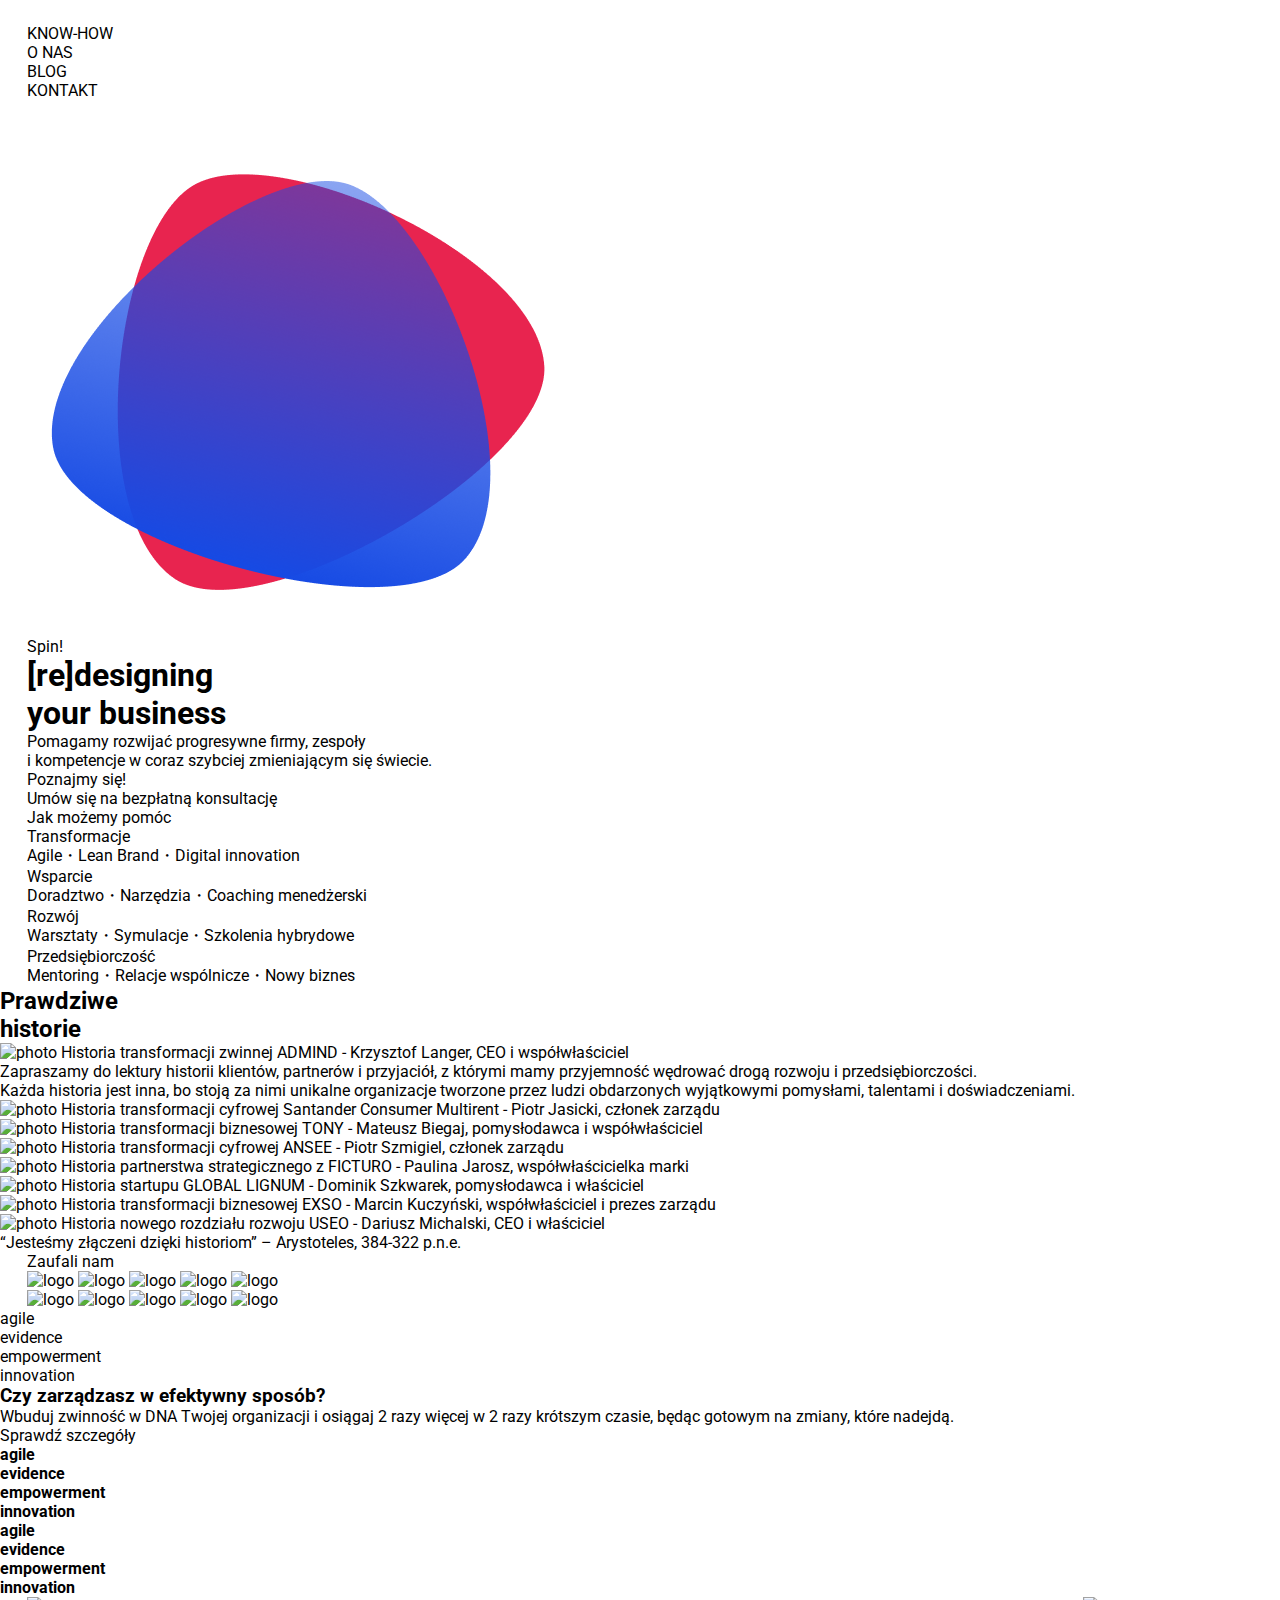
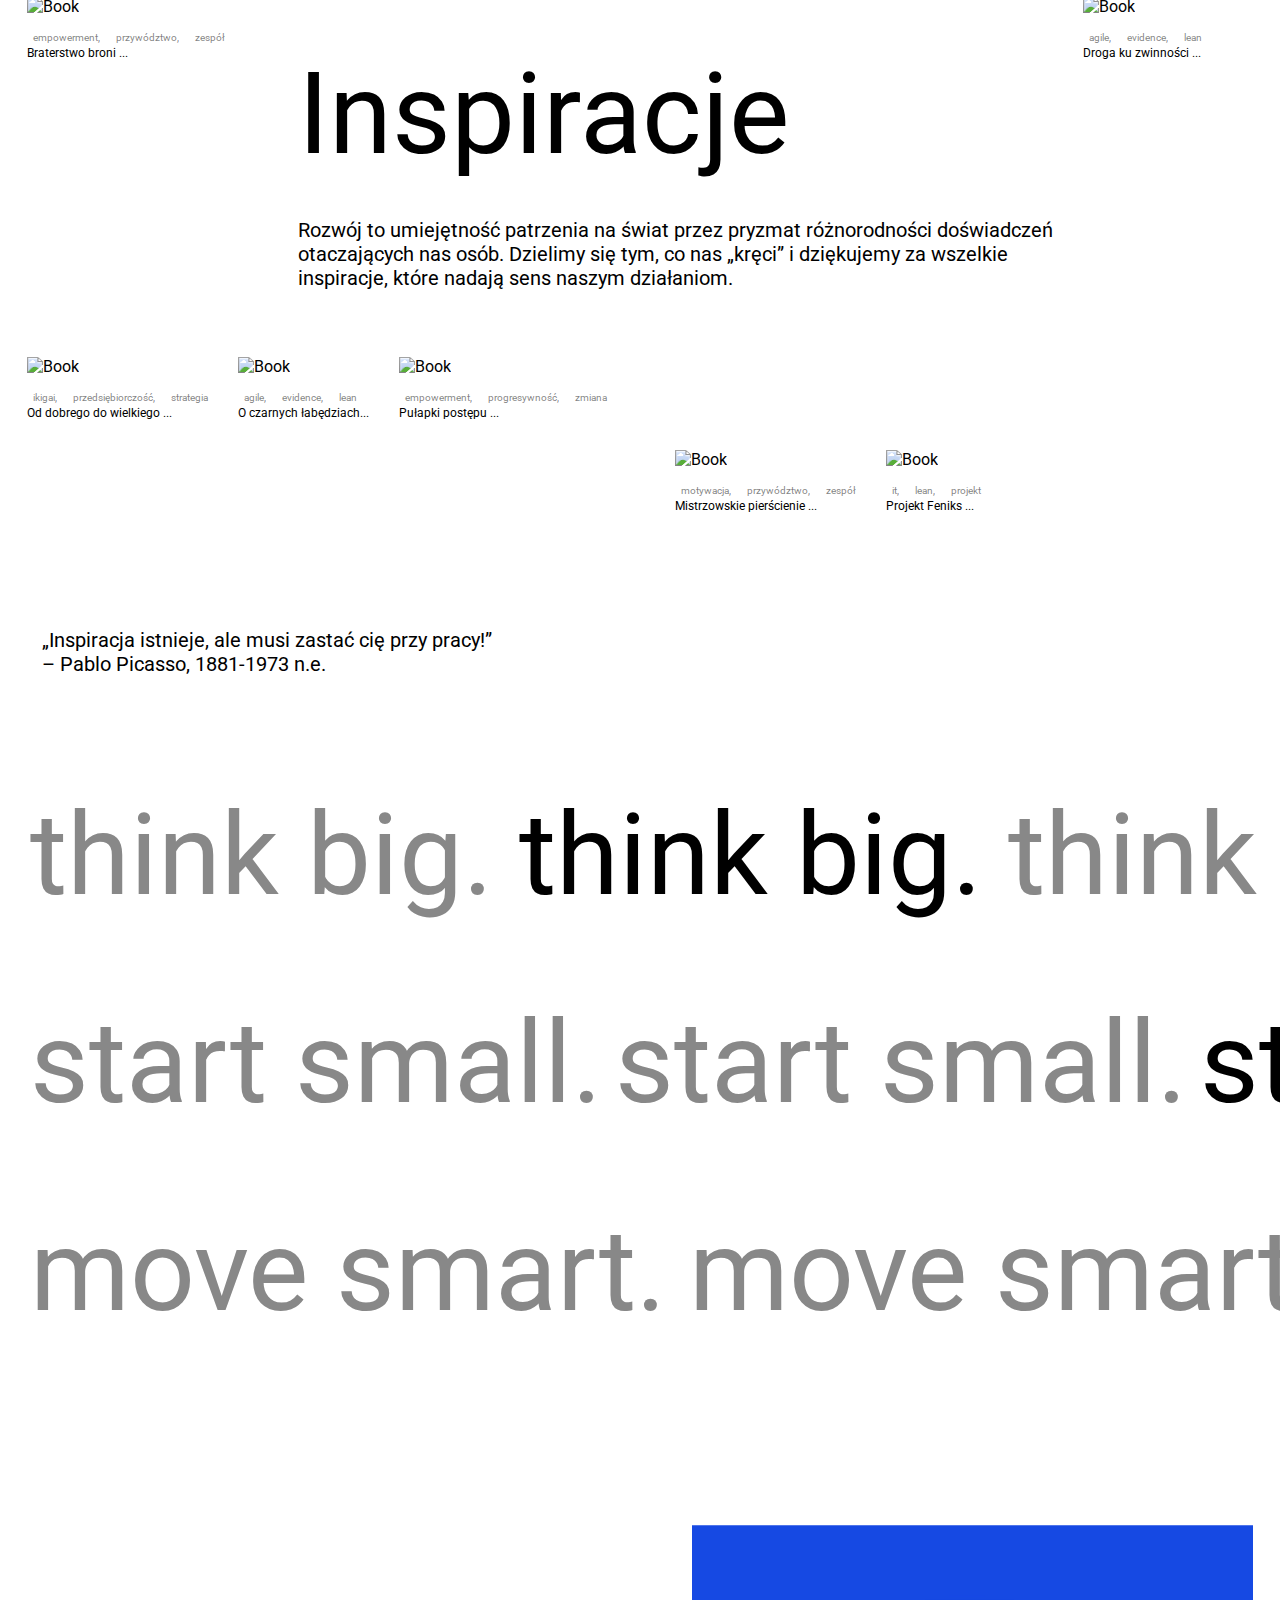
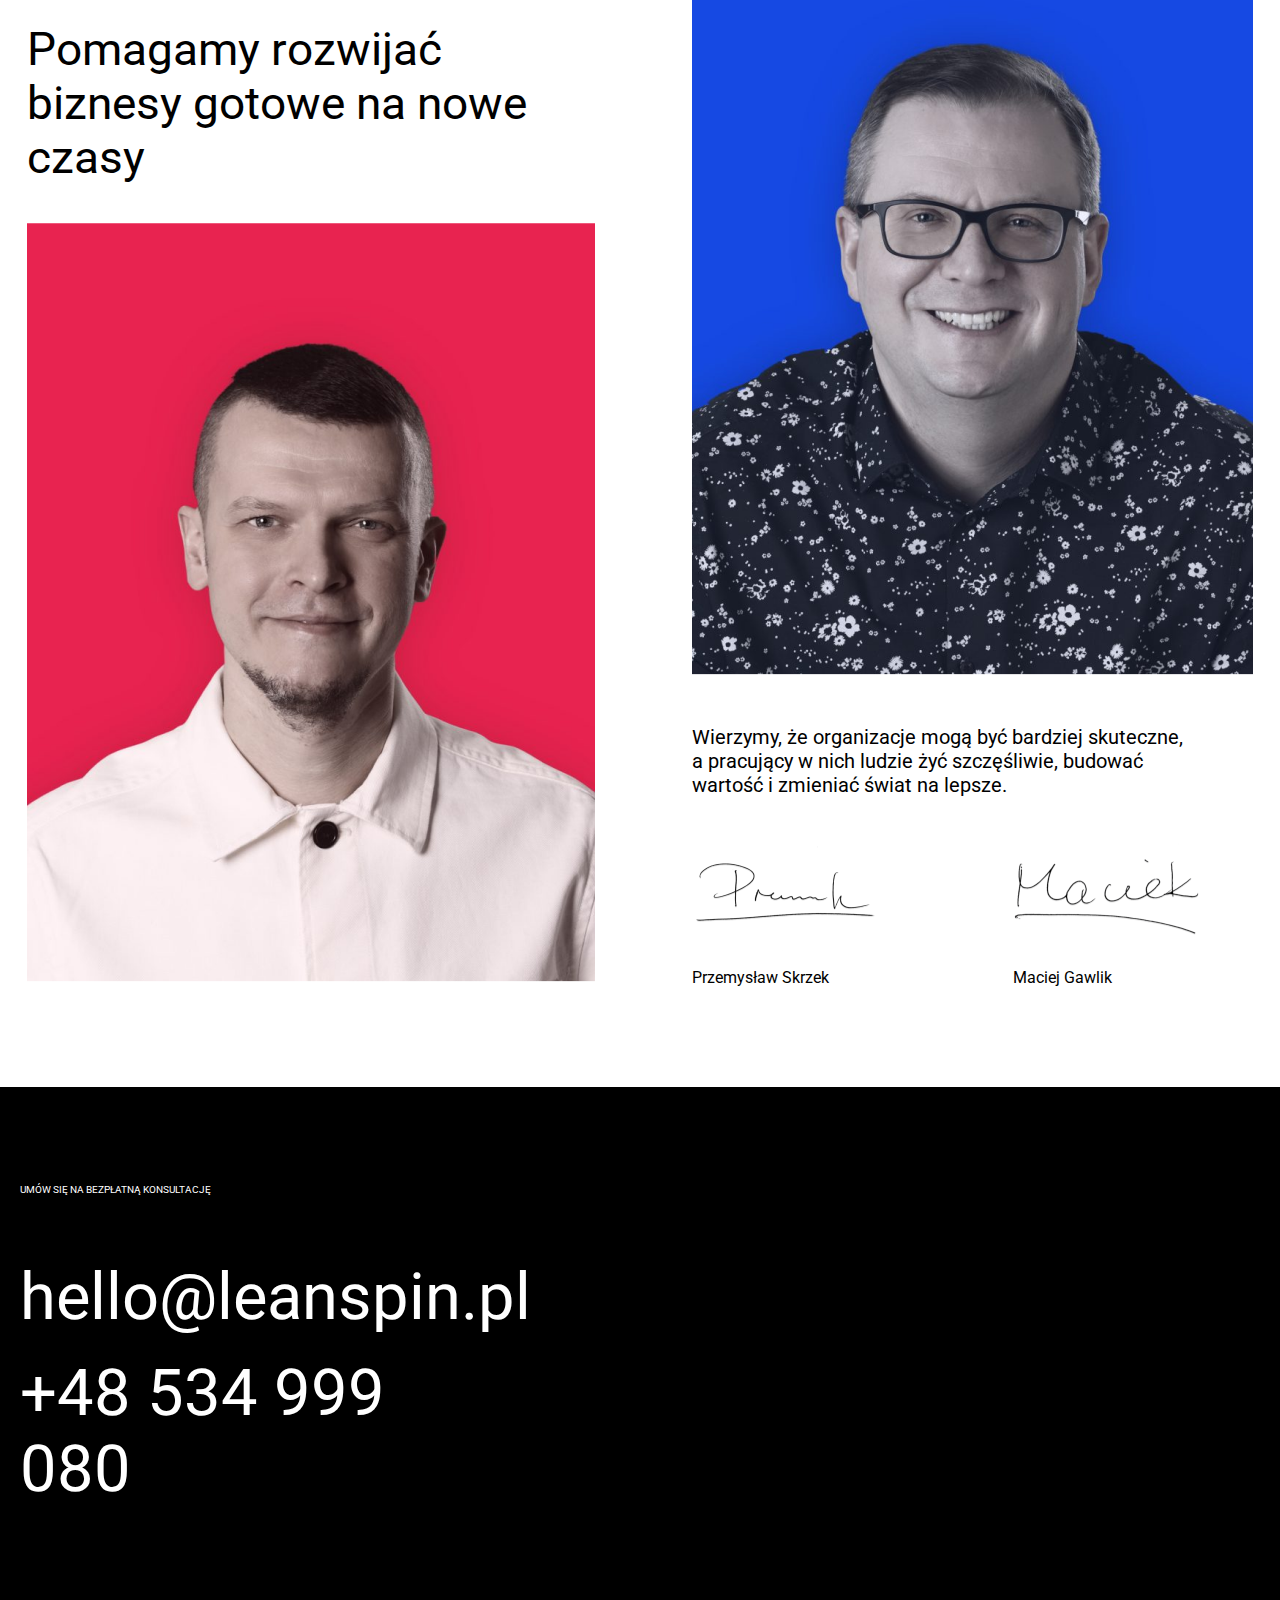
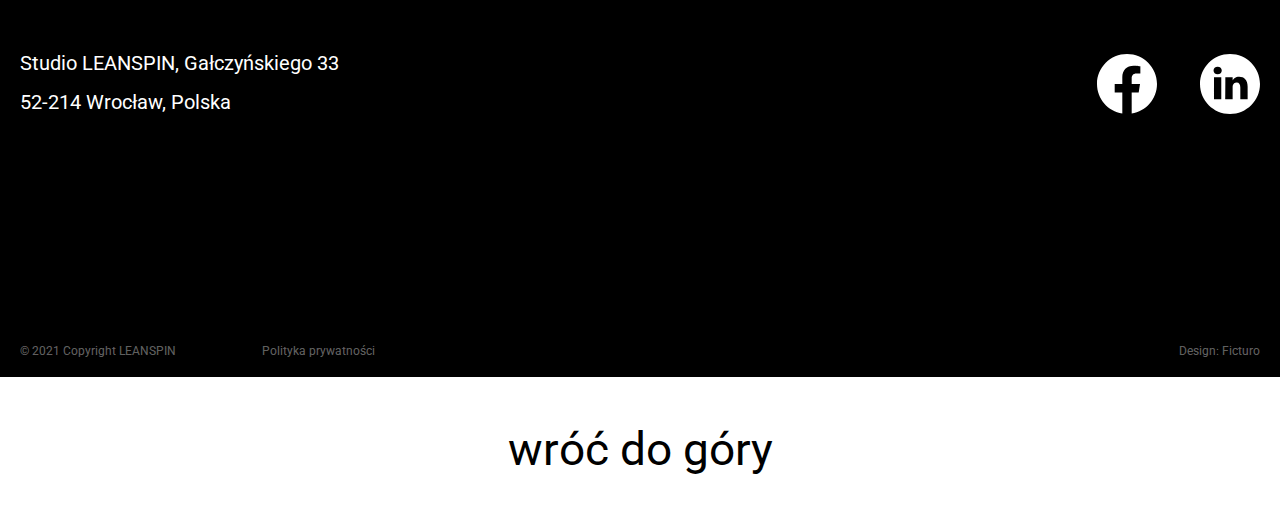
==== index.html @ ac7fd3fe "Add files via upload" ====
<!DOCTYPE html>
<head lang="en">
  <meta charset="UTF-8" />
  <meta http-equiv="X-UA-Compatible" content="IE=edge" />
  <meta name="viewport" content="width=device-width, initial-scale=1.0" />
  <title>IEANSPIN</title>
  <link rel="preconnect" href="https://fonts.googleapis.com" />
  <link rel="preconnect" href="https://fonts.gstatic.com" crossorigin />
  <link
    href="https://fonts.googleapis.com/css2?family=Roboto&display=swap"
    rel="stylesheet"
  />
  <link rel="stylesheet" href="../src/css/index.css" />
</head>

<body>
  <!-- Header -->
  <header class="header">
    <div class="container">
    <nav class="header-top">
      <a href="#" class="header-top__logo">
        <img src="./public/assets/images/svg/logo.svg" alt="LEANSPIN logo" />
      </a>
      <ul class="header-top-nav">
        <li class="header-top-nav__item">
          <a href="#">KNOW-HOW</a>
        </li>
        <li class="header-top-nav__item">
          <a href="#">O NAS</a>
        </li>
        <li class="header-top-nav__item">
          <a href="#">BLOG</a>
        </li>
        <li class="header-top-nav__item">
          <a href="#">KONTAKT</a>
        </li>
      </ul>
    </nav>
    <div class="header-main">
      <img class="header-main-img" src="./public/assets/images/png/Frame.png"></img>
      <div class="header-main-text">
        <p class="spin" id="spinn">Spin!</p>
        <script src="../src/libs/js/script.js"></script>
        <h1 class="header-main-text-1">[re]designing      </h1>
        <h1 class="header-main-text-2">     your business</h1>
      </div>
    </div>
    <div class="header-bottom">
      <div class="header-bottom-left">
        <span>Pomagamy rozwijać progresywne firmy, zespoły<br />i kompetencje w coraz szybciej zmieniającym się świecie.</span>
      </div>
      <div class="header-bottom-right">
        <span>Poznajmy się!</span>
        <p>Umów się na bezpłatną konsultację</p>
      </div>
    </div>
  </div>
</header>

  <!-- Menu -->
  <div class="menu">
    <div class="container">
      <div class="menu-header">
        <a href="#">Jak możemy pomóc</a>
      </div>
      <ul class="menu-links">
        <li class="menu-links__item">
          <span>Transformacje</span>
          <p>Agile・Lean Brand・Digital innovation</p>
          <a href="#"></a>
        </li>
        <li class="menu-links__item">
          <span>Wsparcie</span>
          <p>Doradztwo・Narzędzia・Coaching menedżerski</p>
          <a href="#"></a>
        </li>
        <li class="menu-links__item">
          <span>Rozwój</span>
          <p>Warsztaty・Symulacje・Szkolenia hybrydowe</p>
          <a href="#"></a>
        </li>
        <li class="menu-links__item">
          <span>Przedsiębiorczość</span>
          <p>Mentoring・Relacje wspólnicze・Nowy biznes</p>
          <a href="#"></a>
        </li>
      </ul>
    </div>
  </div>

  <!-- History -->
  <div class="history">
    <div class="history-header">
      <h2>Prawdziwe<br>historie</h2>
    </div> 
    <div class="history-profile">
      <div class="history-profile-item">
        <img src="./public/assets/images/png/person1.png" alt="photo">
        <span>Historia transformacji zwinnej ADMIND - Krzysztof Langer, CEO i współwłaściciel</span>
      </div>
    </div>  
    <div class="history-text">
      <p>Zapraszamy do lektury historii klientów, partnerów i przyjaciół, z którymi mamy przyjemność wędrować drogą rozwoju i przedsiębiorczości.</p>
      <p>Każda historia jest inna, bo stoją za nimi unikalne organizacje tworzone przez ludzi obdarzonych wyjątkowymi pomysłami, talentami i doświadczeniami.</p>
    </div> 
    <div class="history-profile">
      <div class="history-profile-item">
        <img src="./public/assets/images/png/person2.png" alt="photo">
        <span>Historia transformacji cyfrowej Santander Consumer Multirent - Piotr Jasicki, członek zarządu</span>
      </div>
    </div>
    <div class="history-profile">
      <div class="history-profile-item">
        <img src="./public/assets/images/png/person3.png" alt="photo">
        <span>Historia transformacji biznesowej TONY - Mateusz Biegaj, pomysłodawca i współwłaściciel</span>
      </div>
    </div>
    <div class="history-profile" id="empty-file"></div>
    <div class="history-profile">
      <div class="history-profile-item">
        <img src="./public/assets/images/png/person4.png" alt="photo">
        <span>Historia transformacji cyfrowej ANSEE - Piotr Szmigiel, członek zarządu</span>
      </div>
    </div>
    <div class="history-profile">
      <div class="history-profile-item">
        <img src="./public/assets/images/png/person5.png" alt="photo">
        <span>Historia partnerstwa strategicznego z FICTURO - Paulina Jarosz, współwłaścicielka marki</span>
      </div>
    </div>
    <div class="history-profile">
      <div class="history-profile-item">
        <img src="./public/assets/images/png/person6.png" alt="photo">
        <span>Historia startupu GLOBAL LIGNUM - Dominik Szkwarek, pomysłodawca i właściciel</span>
      </div>
    </div>
    <div class="history-profile">
      <div class="history-profile-item">
        <img src="./public/assets/images/png/person7.png" alt="photo">
        <span>Historia transformacji biznesowej EXSO - Marcin Kuczyński, współwłaściciel i prezes zarządu</span>
      </div>
    </div>
    <div class="history-profile">
      <div class="history-profile-item">
        <img src="./public/assets/images/png/person8.png" alt="photo">
        <span>Historia nowego rozdziału rozwoju USEO - Dariusz Michalski, CEO i właściciel</span>
      </div>
    </div>
    <div class="history-citation">
      <span>“Jesteśmy złączeni dzięki historiom” – Arystoteles, 384-322 p.n.e.</span>
    </div>
  </div>

  <!-- Sponsors -->
  <div class="container">
  <div class="sponsors">
    <span>Zaufali nam</span>
    <div class="sponsors-list">
      <img src="./public/assets/images/svg/logo1.svg" alt="logo">
      <img src="./public/assets/images/svg/logo2.svg" alt="logo">
      <img src="./public/assets/images/svg/logo3.svg" alt="logo">
      <img src="./public/assets/images/svg/logo4.svg" alt="logo">
      <img src="./public/assets/images/svg/logo5.svg" alt="logo">
    </div>
    <div class="sponsors-list">
      <img src="./public/assets/images/svg/logo6.svg" alt="logo">
      <img src="./public/assets/images/svg/logo7.svg" alt="logo">
      <img src="./public/assets/images/svg/logo8.svg" alt="logo">
      <img src="./public/assets/images/svg/logo9.svg" alt="logo">
      <img src="./public/assets/images/svg/logo10.svg" alt="logo">
    </div>
  </div>
</div>

  <!-- Advice -->
  <div class="advice">
    <div class="advice-main">
      <ul class="advice-main-list">
        <li class="advice-main-list__item">
          <a href="#">agile</a>
        </li>
        <li class="advice-main-list__item">
          <a href="#">evidence</a>
        </li>
        <li class="advice-main-list__item">
          <a href="#">empowerment</a>
        </li>
        <li class="advice-main-list__item">
          <a href="#">innovation</a>
        </li>
      </ul>
      <div class="advice-main-info">
        <h3>Czy zarządzasz w efektywny sposób?</h3>
        <p>Wbuduj zwinność w DNA Twojej organizacji i osiągaj 2 razy więcej w 2 razy krótszym czasie, będąc gotowym na zmiany, które nadejdą.</p>
        <a href="#">Sprawdź szczegóły</a>
      </div>
    </div>
    <div class="advice-carousel">
      <div class="advice-carousel__slide">
        <h4>agile</h4>
        <h4>evidence</h4>
        <h4>empowerment</h4>
        <h4>innovation</h4>
      </div>
      <div class="advice-carousel__slide">
        <h4>agile</h4>
        <h4>evidence</h4>
        <h4>empowerment</h4>
        <h4>innovation</h4>
      </div>
    </div>
  </div>

  <!-- Inspiracje -->
  <div class="container">
    <div class="inspiracje">
      <div class="inspiracje__book">
        <div class="inspiracje__book-wrapper-1">
          <div class="inspiracje__book-wrapper-1__block-1">
            <div class="inspiracje__book-img">
              <img src="./public/assets/images/png/inspiracje-1.png" alt="Book" />
            </div>
            <div class="inspiracje__book-text">
              <span>empowerment,</span>
              <span>przywództwo,</span>
              <span>zespół</span>
            </div>
            <p>Braterstwo broni ...</p>
          </div>
          <div class="inspiracje__book-wrapper-1-title">
            <div class="wrapper">
              <h2>Inspiracje</h2>
              <div class="inspiracje-sub-title">
                <p>
                  Rozwój to umiejętność patrzenia na świat przez pryzmat
                  różnorodności doświadczeń otaczających nas osób. Dzielimy się
                  tym, co nas „kręci” i dziękujemy za wszelkie inspiracje, które
                  nadają sens naszym działaniom.
                </p>
              </div>
            </div>
          </div>
        </div>
      </div>
      <div class="inspiracje__book">
        <div class="inspiracje__book-wrapper">
          <div class="inspiracje__book-img">
            <img src="./public/assets/images/png/inspiracje-2.png" alt="Book" />
          </div>
          <div class="inspiracje__book-text">
            <span>agile,</span>
            <span>evidence,</span>
            <span>lean</span>
          </div>
          <p>Droga ku zwinności ...</p>
        </div>
      </div>
      <div class="inspiracje__book">
        <div class="inspiracje__book-wrapper">
          <div class="inspiracje__book-img">
            <img src="./public/assets/images/png/inspiracje-3.png" alt="Book" />
          </div>
          <div class="inspiracje__book-text">
            <span>ikigai,</span>
            <span>przedsiębiorczość,</span>
            <span>strategia</span>
          </div>
          <p>Od dobrego do wielkiego ...</p>
        </div>
      </div>
      <div class="inspiracje__book">
        <div class="inspiracje__book-wrapper">
          <div class="inspiracje__book-img">
            <img src="./public/assets/images/png/inspiracje-4.png" alt="Book" />
          </div>
          <div class="inspiracje__book-text">
            <span>agile,</span>
            <span>evidence,</span>
            <span>lean</span>
          </div>
          <p>O czarnych łabędziach...</p>
        </div>
      </div>
      <div class="inspiracje__book">
        <div class="inspiracje__book-wrapper">
          <div class="inspiracje__book-img">
            <img src="./public/assets/images/png/inspiracje-5.png" alt="Book" />
          </div>
          <div class="inspiracje__book-text">
            <span>empowerment,</span>
            <span>progresywność,</span>
            <span>zmiana</span>
          </div>
          <p>Pułapki postępu ...</p>
        </div>
      </div>

      <div class="inspiracje-quote">
        <p>
          „Inspiracja istnieje, ale musi zastać cię przy pracy!” – Pablo
          Picasso, 1881-1973 n.e.
        </p>
      </div>

      <div class="inspiracje__book">
        <div class="inspiracje__book-wrapper">
          <div class="inspiracje__book-img">
            <img src="./public/assets/images/png/inspiracje-6.png" alt="Book" />
          </div>
          <div class="inspiracje__book-text">
            <span>motywacja,</span>
            <span>przywództwo,</span>
            <span>zespół</span>
          </div>
          <p>Mistrzowskie pierścienie ...</p>
        </div>
      </div>
      <div class="inspiracje__book">
        <div class="inspiracje__book-wrapper">
          <div class="inspiracje__book-img">
            <img src="./public/assets/images/png/inspiracje-7.png" alt="Book" />
          </div>
          <div class="inspiracje__book-text">
            <span>it,</span>
            <span>lean,</span>
            <span>projekt</span>
          </div>
          <p>Projekt Feniks ...</p>
        </div>
      </div>
    </div>
  </div>

  <!-- Carousel -->
  <div class="carousel">
    <h3 class="carousel-element">think big.</h3>
    <h3 class="carousel-element black">think big.</h3>
    <h3 class="carousel-element">think big.</h3>
    <h3 class="carousel-element">think big.</h3>
    <h3 class="carousel-element">think big.</h3>
    <h3 class="carousel-element">think big.</h3>
    <h3 class="carousel-element">think big.</h3>
    <h3 class="carousel-element">think big.</h3>
    <h3 class="carousel-element">think big.</h3>
  </div>
  <div class="carousel">
    <h3 class="carousel-element-2">start small.</h3>
    <h3 class="carousel-element-2">start small.</h3>
    <h3 class="carousel-element-2 black">start small.</h3>
    <h3 class="carousel-element-2">start small.</h3>
    <h3 class="carousel-element-2">start small.</h3>
    <h3 class="carousel-element-2">start small.</h3>
    <h3 class="carousel-element-2">start small.</h3>
    <h3 class="carousel-element-2">start small.</h3>
  </div>
  <div class="carousel">
    <h3 class="carousel-element-3">move smart.</h3>
    <h3 class="carousel-element-3">move smart.</h3>
    <h3 class="carousel-element-3 black">move smart.</h3>
    <h3 class="carousel-element-3">move smart.</h3>
    <h3 class="carousel-element-3">move smart.</h3>
    <h3 class="carousel-element-3">move smart.</h3>
    <h3 class="carousel-element-3">move smart.</h3>
  </div>

  <!-- Authors -->
  <div class="container">
    <div class="authors">
      <div class="authors__left">
        <h3>Pomagamy rozwijać biznesy gotowe na nowe czasy</h3>
        <img src="./public/assets/images/png/authors-1.png" alt="author" />
      </div>
      <div class="authors__right">
        <img src="./public/assets/images/png/authors-2.png" alt="author" />
        <h3>
          Wierzymy, że organizacje mogą być bardziej skuteczne, a pracujący w
          nich ludzie żyć szczęśliwie, budować wartość i zmieniać świat na
          lepsze.
        </h3>
        <div class="authors__right__signa">
          <div class="authors__right__signa-1">
            <img src="./public/assets/images/png/signa-1.png" alt="signa" />
            <p>Przemysław Skrzek</p>
          </div>
          <div class="authors__right__signa-2">
            <img src="./public/assets/images/png/signa-2.png" alt="signa" />
            <p>Maciej Gawlik</p>
          </div>
        </div>
      </div>
    </div>
  </div>

  <!-- Footer -->
  <footer class="footer">
    <div class="wrapper-footer">
      <div class="wrapper-footer__left">
        <div class="wrapper-footer__left-head">
          <p>umów się na bezpłatną konsultację</p>
        </div>
        <div class="wrapper-footer__left-contact">
          <h2>hello@leanspin.pl</h2>
          <h2>+48 534 999 080</h2>
        </div>
        <div class="wrapper-footer__left-adress">
          <p>Studio LEANSPIN, Gałczyńskiego 33</p>
          <p>52-214 Wrocław, Polska</p>
        </div>
      </div>
      <div class="wrapper-footer__right">
        <svg
          width="60"
          height="60"
          viewBox="0 0 60 60"
          xmlns="http://www.w3.org/2000/svg"
        >
          <path
            d="M60 29.901C60 13.387 46.569 0 30 0C13.431 0 0 13.387 0 29.901C0 44.826 10.97 57.196 25.313 59.44V38.545H17.695V29.9H25.312V23.313C25.312 15.819 29.792 11.679 36.644 11.679C39.926 11.679 43.359 12.263 43.359 12.263V19.622H39.576C35.85 19.622 34.687 21.927 34.687 24.292V29.9H43.007L41.677 38.544H34.687V59.438C49.03 57.196 60 44.826 60 29.901Z"
          />
        </svg>
        <svg
          width="60"
          height="60"
          viewBox="0 0 60 60"
          xmlns="http://www.w3.org/2000/svg"
        >
          <path
            d="M30 0C13.434 0 0 13.434 0 30C0 46.566 13.434 60 30 60C46.566 60 60 46.566 60 30C60 13.434 46.566 0 30 0ZM21.282 45.352H13.976V23.37H21.282V45.352ZM17.63 20.369H17.583C15.131 20.369 13.545 18.681 13.545 16.572C13.545 14.415 15.18 12.773 17.679 12.773C20.179 12.773 21.716 14.415 21.764 16.572C21.764 18.681 20.178 20.369 17.63 20.369ZM47.629 45.352H40.323V33.592C40.323 30.637 39.265 28.622 36.622 28.622C34.603 28.622 33.402 29.981 32.873 31.293C32.68 31.763 32.633 32.419 32.633 33.076V45.352H25.327C25.327 45.352 25.422 25.432 25.327 23.37H32.633V26.483C33.603 24.985 35.341 22.854 39.217 22.854C44.024 22.854 47.629 25.996 47.629 32.747V45.352Z"
          />
        </svg>
      </div>
    </div>
    <div class="footer__copyright">
      <div class="footer__copyright-left">
        <p>© 2021 Copyright LEANSPIN</p>
        <p>Polityka prywatności</p>
      </div>
      <div class="footer-copyright-right">
        <p>Design: Ficturo</p>
      </div>
    </div>
  </footer>

  <div class="header-up">
    <h2 onclick="topFunction()">wróć do góry</h2>
  </div>
</body>

<!-- Наверх -->
<script>
  function topFunction() {
    document.body.scrollTop = 0;
    document.documentElement.scrollTop = 0;
  }
</script>
---- src/css/index.css ----
html {
  scroll-behavior: smooth;
}

* {
  margin: 0;
  padding: 0;
  -webkit-box-sizing: border-box;
          box-sizing: border-box;
  font-family: "Roboto", sans-serif;
}

::before,
::after {
  padding: 0;
  margin: 0;
}

h1,
h2,
h3,
h4,
h5,
h6 {
  padding: 0;
  margin: 0;
}

ul,
li {
  list-style: none;
}

a {
  text-decoration: none;
  color: inherit;
}

button {
  border: none;
  cursor: pointer;
}

.container {
  max-width: 1266px;
  width: 100%;
  margin: 0 auto;
}
@media (max-width: 1340px) {
  .container {
    padding: 0 20px;
  }
}

.inspiracje {
  display: -webkit-box;
  display: -ms-flexbox;
  display: flex;
  -ms-flex-wrap: wrap;
      flex-wrap: wrap;
  gap: 1.875rem;
  margin-bottom: 110px;
}
.inspiracje__book-wrapper p {
  font-weight: 400;
  font-size: 0.75rem;
  cursor: pointer;
}
.inspiracje__book-wrapper .inspiracje__book-img {
  cursor: pointer;
}
.inspiracje__book-wrapper .inspiracje__book-img:hover {
  opacity: 0.8;
  -webkit-transition: all 200ms;
  transition: all 200ms;
}
.inspiracje__book-wrapper .inspiracje__book-text {
  display: -webkit-box;
  display: -ms-flexbox;
  display: flex;
  gap: 0.625rem;
}
.inspiracje__book-wrapper .inspiracje__book-text span {
  cursor: pointer;
  font-weight: 400;
  font-size: 10px;
  color: rgba(0, 0, 0, 0.5);
  margin: 1rem 0 0.188rem 0.375rem;
}
.inspiracje__book-wrapper-1 {
  display: -webkit-box;
  display: -ms-flexbox;
  display: flex;
}
@media (max-width: 740px) {
  .inspiracje__book-wrapper-1 {
    -webkit-box-orient: vertical;
    -webkit-box-direction: reverse;
        -ms-flex-direction: column-reverse;
            flex-direction: column-reverse;
  }
}
.inspiracje__book-wrapper-1 p {
  font-weight: 400;
  font-size: 0.75rem;
  cursor: pointer;
}
.inspiracje__book-wrapper-1 .inspiracje__book-img {
  cursor: pointer;
}
.inspiracje__book-wrapper-1 .inspiracje__book-img:hover {
  opacity: 0.8;
  -webkit-transition: all 200ms;
  transition: all 200ms;
}
.inspiracje__book-wrapper-1 .inspiracje__book-text {
  display: -webkit-box;
  display: -ms-flexbox;
  display: flex;
  gap: 0.625rem;
}
.inspiracje__book-wrapper-1 .inspiracje__book-text span {
  cursor: pointer;
  font-weight: 400;
  font-size: 10px;
  color: rgba(0, 0, 0, 0.5);
  margin: 1rem 0 0.188rem 0.375rem;
}
.inspiracje__book-wrapper-1-title .wrapper {
  margin: 3.125rem 0 2.313rem 4.563rem;
}
@media (max-width: 1187px) {
  .inspiracje__book-wrapper-1-title .wrapper {
    margin: 57px 0 0 30px;
  }
}
@media (max-width: 740px) {
  .inspiracje__book-wrapper-1-title .wrapper {
    margin: 0;
    margin-bottom: 50px;
  }
}
.inspiracje__book-wrapper-1-title .wrapper h2 {
  font-weight: 400;
  font-size: 7.125rem;
  color: #000000;
  margin-bottom: 37px;
}
@media (max-width: 1036px) {
  .inspiracje__book-wrapper-1-title .wrapper h2 {
    font-size: 85px;
  }
}
.inspiracje__book-wrapper-1-title .wrapper .inspiracje-sub-title p {
  font-weight: 400;
  font-size: 1.25rem;
  max-width: 755px;
}
.inspiracje .inspiracje-quote p {
  width: 29.188rem;
  font-weight: 400;
  margin: 11.125rem 8.5rem 0 0.938rem;
  font-size: 1.25rem;
}
@media (max-width: 660px) {
  .inspiracje .inspiracje-quote p {
    margin: 0;
  }
}

.carousel {
  max-width: 3840px;
  width: 100%;
  margin: 0 auto;
  overflow: hidden;
  width: 100%;
  display: -webkit-box;
  display: -ms-flexbox;
  display: flex;
  padding: 0.125rem 30px;
}
.carousel h3 {
  font-weight: 400;
  font-size: 114px;
  color: #888888;
}
.carousel .carousel-element {
  -webkit-animation: slide-1 12s linear infinite;
          animation: slide-1 12s linear infinite;
  -webkit-transition: all 0.3s ease;
  transition: all 0.3s ease;
  -webkit-transform: translateX(0);
          transform: translateX(0);
  min-width: 489px;
}
.carousel .carousel-element-2 {
  -webkit-animation: slide-2 12s linear infinite;
          animation: slide-2 12s linear infinite;
  -webkit-transition: all 0.3s ease;
  transition: all 0.3s ease;
  -webkit-transform: translateX(0);
          transform: translateX(0);
  min-width: 585px;
  padding: 70px 0;
}
.carousel .carousel-element-3 {
  -webkit-animation: slide-3 12s linear infinite;
          animation: slide-3 12s linear infinite;
  -webkit-transition: all 0.3s ease;
  transition: all 0.3s ease;
  -webkit-transform: translateX(0);
          transform: translateX(0);
  min-width: 659px;
}
.carousel .black {
  color: #000000 !important;
}

@-webkit-keyframes slide-1 {
  0% {
    -webkit-transform: translateX(0);
            transform: translateX(0);
  }
  100% {
    -webkit-transform: translateX(-100%);
            transform: translateX(-100%);
  }
}

@keyframes slide-1 {
  0% {
    -webkit-transform: translateX(0);
            transform: translateX(0);
  }
  100% {
    -webkit-transform: translateX(-100%);
            transform: translateX(-100%);
  }
}
@-webkit-keyframes slide-2 {
  0% {
    -webkit-transform: translateX(-100%);
            transform: translateX(-100%);
  }
  100% {
    -webkit-transform: translateX(0);
            transform: translateX(0);
  }
}
@keyframes slide-2 {
  0% {
    -webkit-transform: translateX(-100%);
            transform: translateX(-100%);
  }
  100% {
    -webkit-transform: translateX(0);
            transform: translateX(0);
  }
}
@-webkit-keyframes slide-3 {
  0% {
    -webkit-transform: translateX(0);
            transform: translateX(0);
  }
  100% {
    -webkit-transform: translateX(-100%);
            transform: translateX(-100%);
  }
}
@keyframes slide-3 {
  0% {
    -webkit-transform: translateX(0);
            transform: translateX(0);
  }
  100% {
    -webkit-transform: translateX(-100%);
            transform: translateX(-100%);
  }
}
.authors {
  margin-top: 185px;
  display: -webkit-box;
  display: -ms-flexbox;
  display: flex;
  -webkit-box-pack: justify;
      -ms-flex-pack: justify;
          justify-content: space-between;
  margin-bottom: 100px;
}
.authors__left {
  display: -webkit-box;
  display: -ms-flexbox;
  display: flex;
  -webkit-box-orient: vertical;
  -webkit-box-direction: normal;
      -ms-flex-direction: column;
          flex-direction: column;
}
@media (max-width: 1240px) {
  .authors__left img {
    width: 500px;
  }
}
@media (max-width: 1110px) {
  .authors__left img {
    width: 400px;
  }
}
@media (max-width: 870px) {
  .authors__left img {
    width: 350px;
  }
}
@media (max-width: 760px) {
  .authors__left img {
    width: 300px;
  }
}
@media (max-width: 760px) {
  .authors__left img {
    width: 250px;
  }
}
.authors__left h3 {
  width: 510px;
  font-weight: 400;
  font-size: 46px;
  padding-top: 97px;
  margin-bottom: 39px;
}
@media (max-width: 1110px) {
  .authors__left h3 {
    max-width: 400px;
  }
}
@media (max-width: 890px) {
  .authors__left h3 {
    font-size: 40px;
  }
}
@media (max-width: 870px) {
  .authors__left h3 {
    width: 350px;
  }
}
@media (max-width: 760px) {
  .authors__left h3 {
    width: 300px;
  }
}
@media (max-width: 760px) {
  .authors__left h3 {
    width: 250px;
  }
}
@media (max-width: 760px) {
  .authors__left h3 {
    font-size: 30px;
  }
}
.authors__right {
  display: -webkit-box;
  display: -ms-flexbox;
  display: flex;
  -webkit-box-orient: vertical;
  -webkit-box-direction: normal;
      -ms-flex-direction: column;
          flex-direction: column;
}
.authors__right h3 {
  width: 500px;
  font-weight: 400;
  font-size: 20px;
  margin: 50px 0 30px 0;
}
@media (max-width: 1110px) {
  .authors__right h3 {
    max-width: 400px;
  }
}
@media (max-width: 870px) {
  .authors__right h3 {
    width: 350px;
  }
}
@media (max-width: 760px) {
  .authors__right h3 {
    width: 300px;
    margin-top: 20px;
  }
}
@media (max-width: 760px) {
  .authors__right h3 {
    width: 250px;
  }
}
@media (max-width: 1240px) {
  .authors__right img {
    width: 500px;
  }
}
@media (max-width: 1110px) {
  .authors__right img {
    width: 400px;
  }
}
@media (max-width: 870px) {
  .authors__right img {
    width: 350px;
  }
}
@media (max-width: 760px) {
  .authors__right img {
    width: 300px;
  }
}
@media (max-width: 760px) {
  .authors__right img {
    width: 250px;
  }
}
.authors__right__signa {
  display: -webkit-box;
  display: -ms-flexbox;
  display: flex;
  -webkit-box-pack: justify;
      -ms-flex-pack: justify;
          justify-content: space-between;
}
@media (max-width: 760px) {
  .authors__right__signa p {
    font-size: 13px;
  }
}
@media (max-width: 1241px) {
  .authors__right__signa-1 img, .authors__right__signa-2 img {
    width: 200px;
  }
}
@media (max-width: 870px) {
  .authors__right__signa-1 img, .authors__right__signa-2 img {
    width: 150px;
  }
}
@media (max-width: 760px) {
  .authors__right__signa-1 img, .authors__right__signa-2 img {
    width: 120px;
  }
}

.footer {
  background-color: #000000;
  height: 890px;
}
@media (max-width: 1340px) {
  .footer {
    padding: 0 20px;
  }
}
.footer .wrapper-footer {
  display: -webkit-box;
  display: -ms-flexbox;
  display: flex;
  -webkit-box-pack: justify;
      -ms-flex-pack: justify;
          justify-content: space-between;
  color: #ffffff;
  max-width: 1280px;
  width: 100%;
  margin: 0 auto;
  padding-top: 97px;
}
.footer .wrapper-footer__left-head p {
  font-weight: 400;
  font-size: 10px;
  text-transform: uppercase;
}
.footer .wrapper-footer__left-contact h2 {
  font-weight: 400;
  font-size: 65px;
  cursor: pointer;
  -webkit-transition: all 0.4s;
  transition: all 0.4s;
}
@media (max-width: 805px) {
  .footer .wrapper-footer__left-contact h2 {
    font-size: 50px;
  }
}
.footer .wrapper-footer__left-contact h2:hover {
  color: #e8244f;
}
.footer .wrapper-footer__left-contact h2:first-child {
  margin: 64px 0 20px 0;
  width: 510px;
}
.footer .wrapper-footer__left-contact h2:last-child {
  margin-bottom: 144px;
  width: 488px;
}
.footer .wrapper-footer__left-adress {
  font-weight: 400;
  font-size: 20px;
}
@media (max-width: 805px) {
  .footer .wrapper-footer__left-adress {
    font-size: 16px;
  }
}
.footer .wrapper-footer__left-adress p:first-child {
  margin-bottom: 15px;
}
.footer .wrapper-footer__right {
  display: -webkit-box;
  display: -ms-flexbox;
  display: flex;
  -webkit-box-align: end;
      -ms-flex-align: end;
          align-items: flex-end;
  gap: 43px;
  cursor: pointer;
}
@media (max-width: 700px) {
  .footer .wrapper-footer__right {
    gap: 30px;
  }
}
@media (max-width: 690px) {
  .footer .wrapper-footer__right {
    -webkit-box-orient: vertical;
    -webkit-box-direction: reverse;
        -ms-flex-direction: column-reverse;
            flex-direction: column-reverse;
  }
}
.footer .wrapper-footer__right svg {
  width: 60px;
  height: 60px;
  fill: #fff;
  -webkit-transition: all 0.5s;
  transition: all 0.5s;
}
.footer .wrapper-footer__right svg:hover {
  fill: #e8244f;
}
.footer__copyright {
  max-width: 1280px;
  margin: 0 auto;
  margin-top: 230px;
  gap: 87px;
  display: -webkit-box;
  display: -ms-flexbox;
  display: flex;
  -webkit-box-pack: justify;
      -ms-flex-pack: justify;
          justify-content: space-between;
  display: flex;
}
.footer__copyright p {
  font-weight: 400;
  font-size: 12px;
  color: rgba(255, 255, 255, 0.4);
}
.footer__copyright-left {
  display: -webkit-box;
  display: -ms-flexbox;
  display: flex;
  gap: 86px;
}
@media (max-width: 745px) {
  .footer__copyright-left {
    gap: 45px;
  }
}
.footer__copyright-right {
  display: -webkit-box;
  display: -ms-flexbox;
  display: flex;
}

.header-up {
  padding: 45px 0;
}
.header-up h2 {
  cursor: pointer;
  display: block;
  text-align: center;
  font-weight: 400;
  font-size: 46px;
}
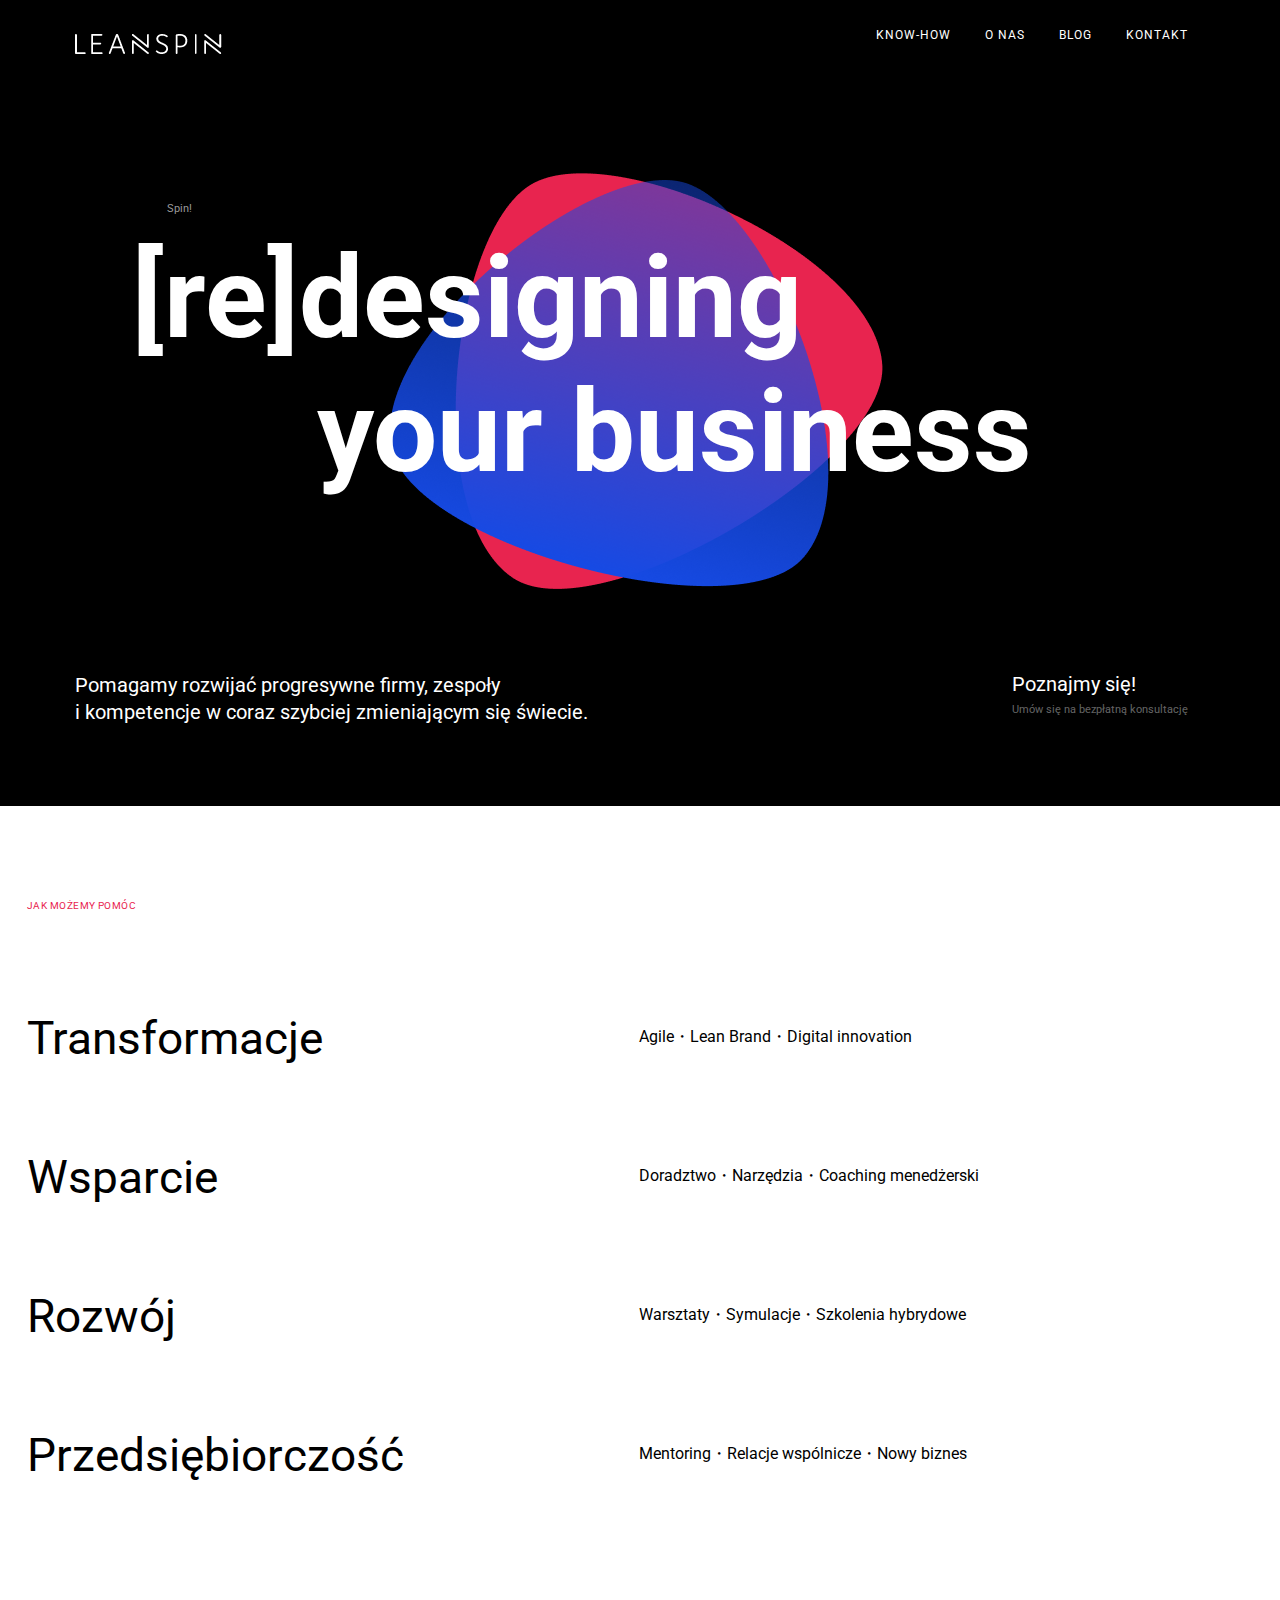
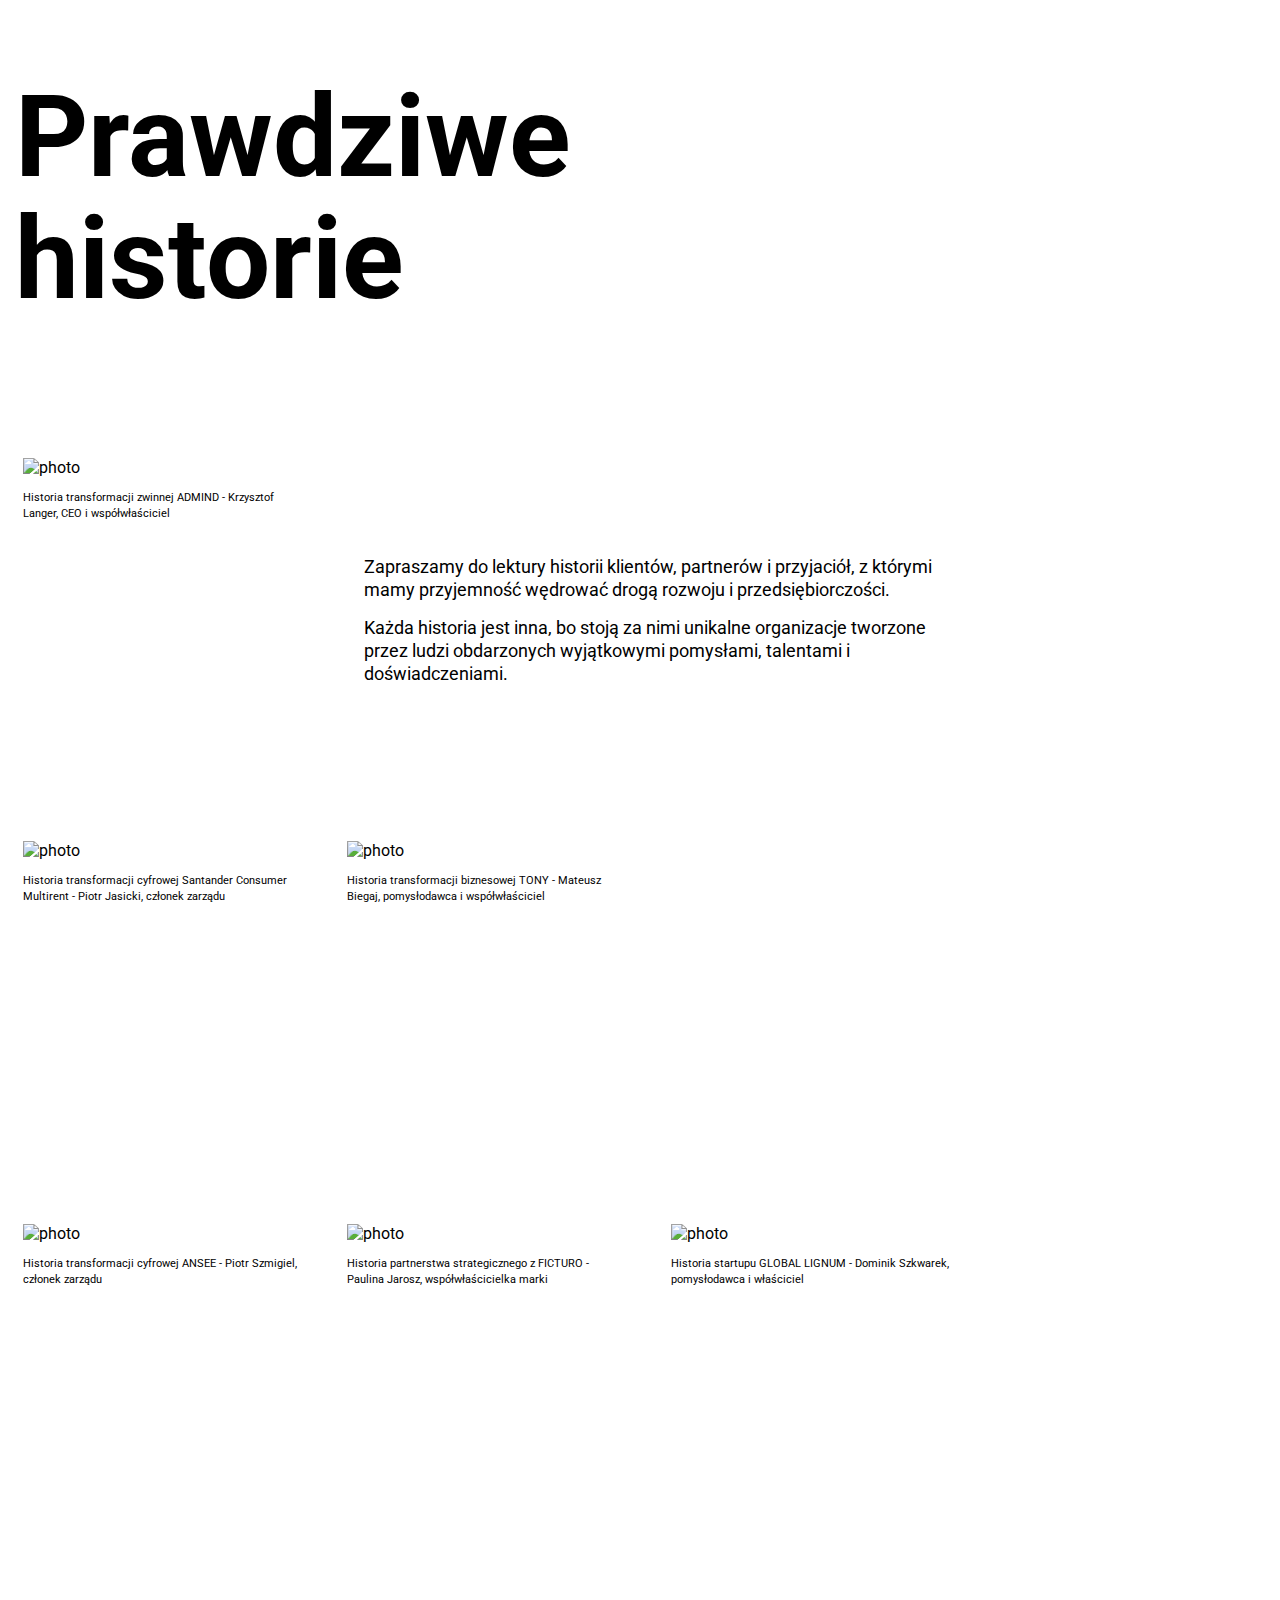
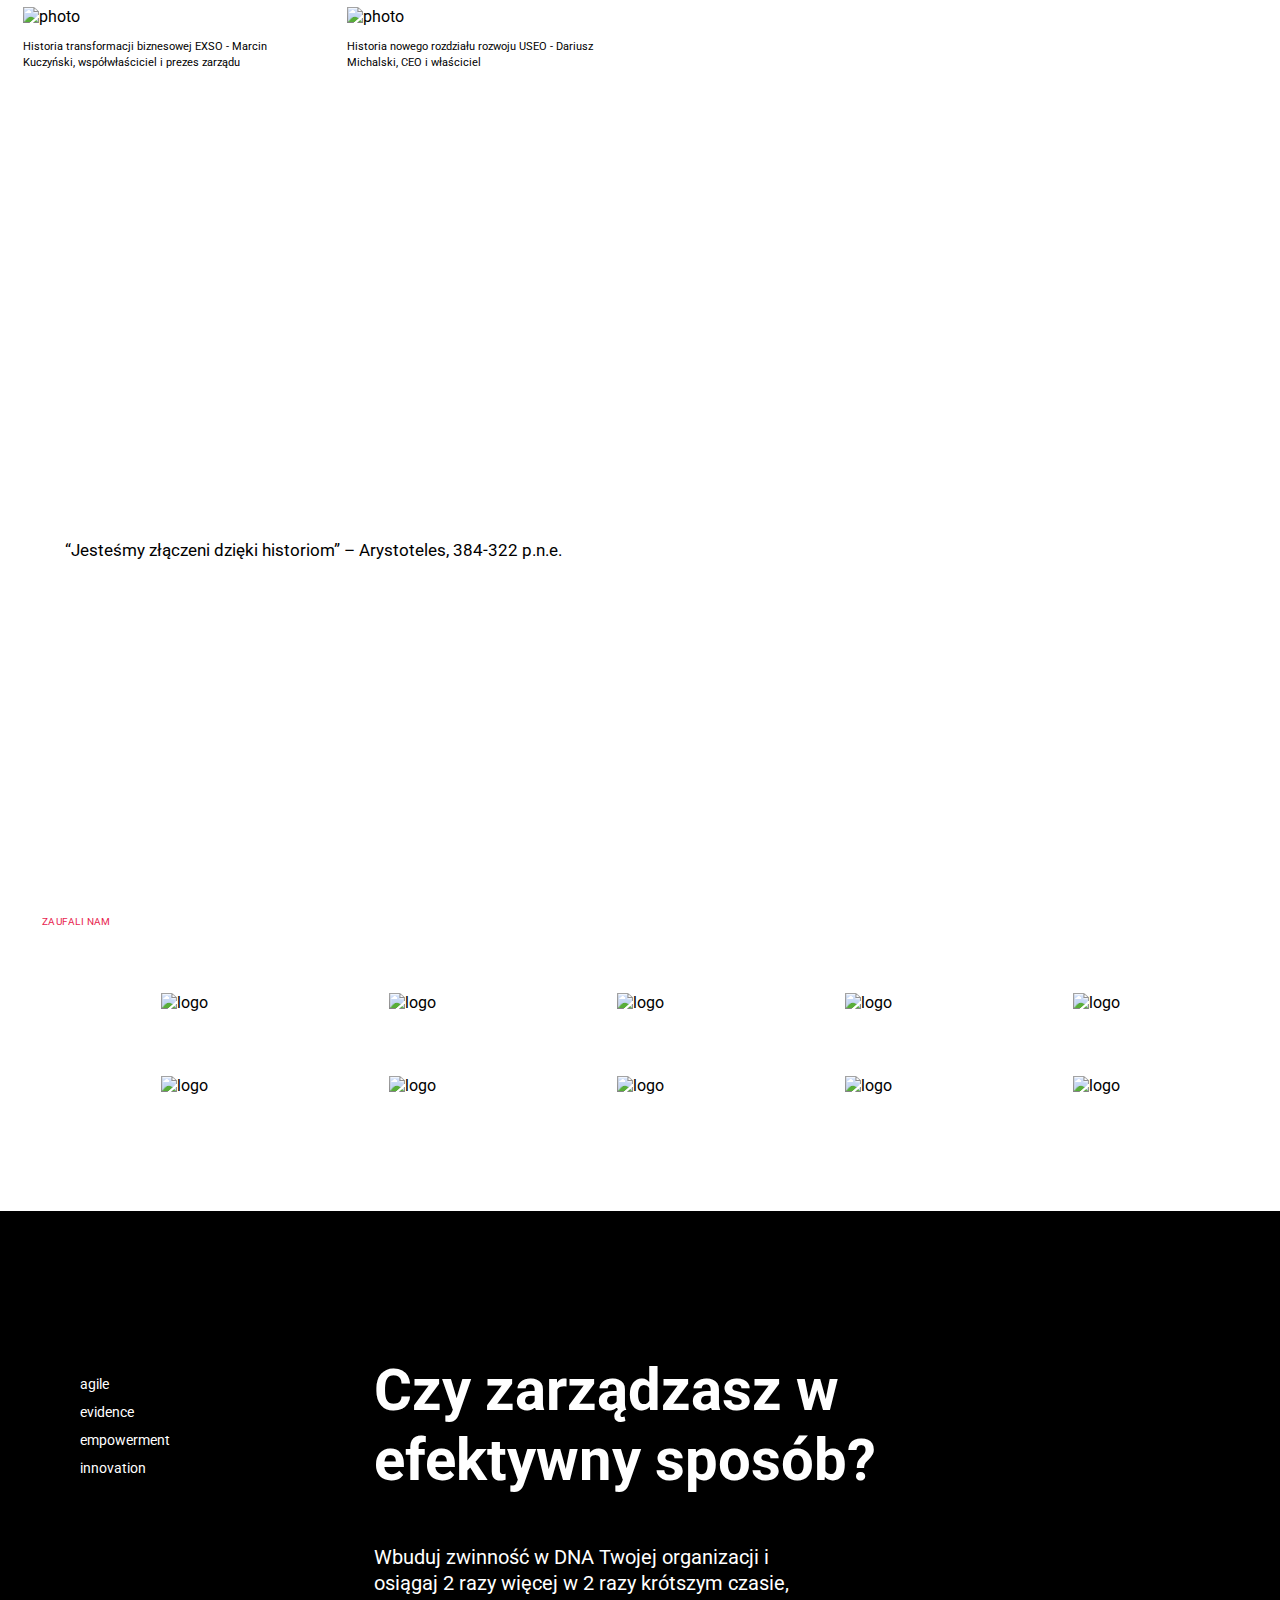
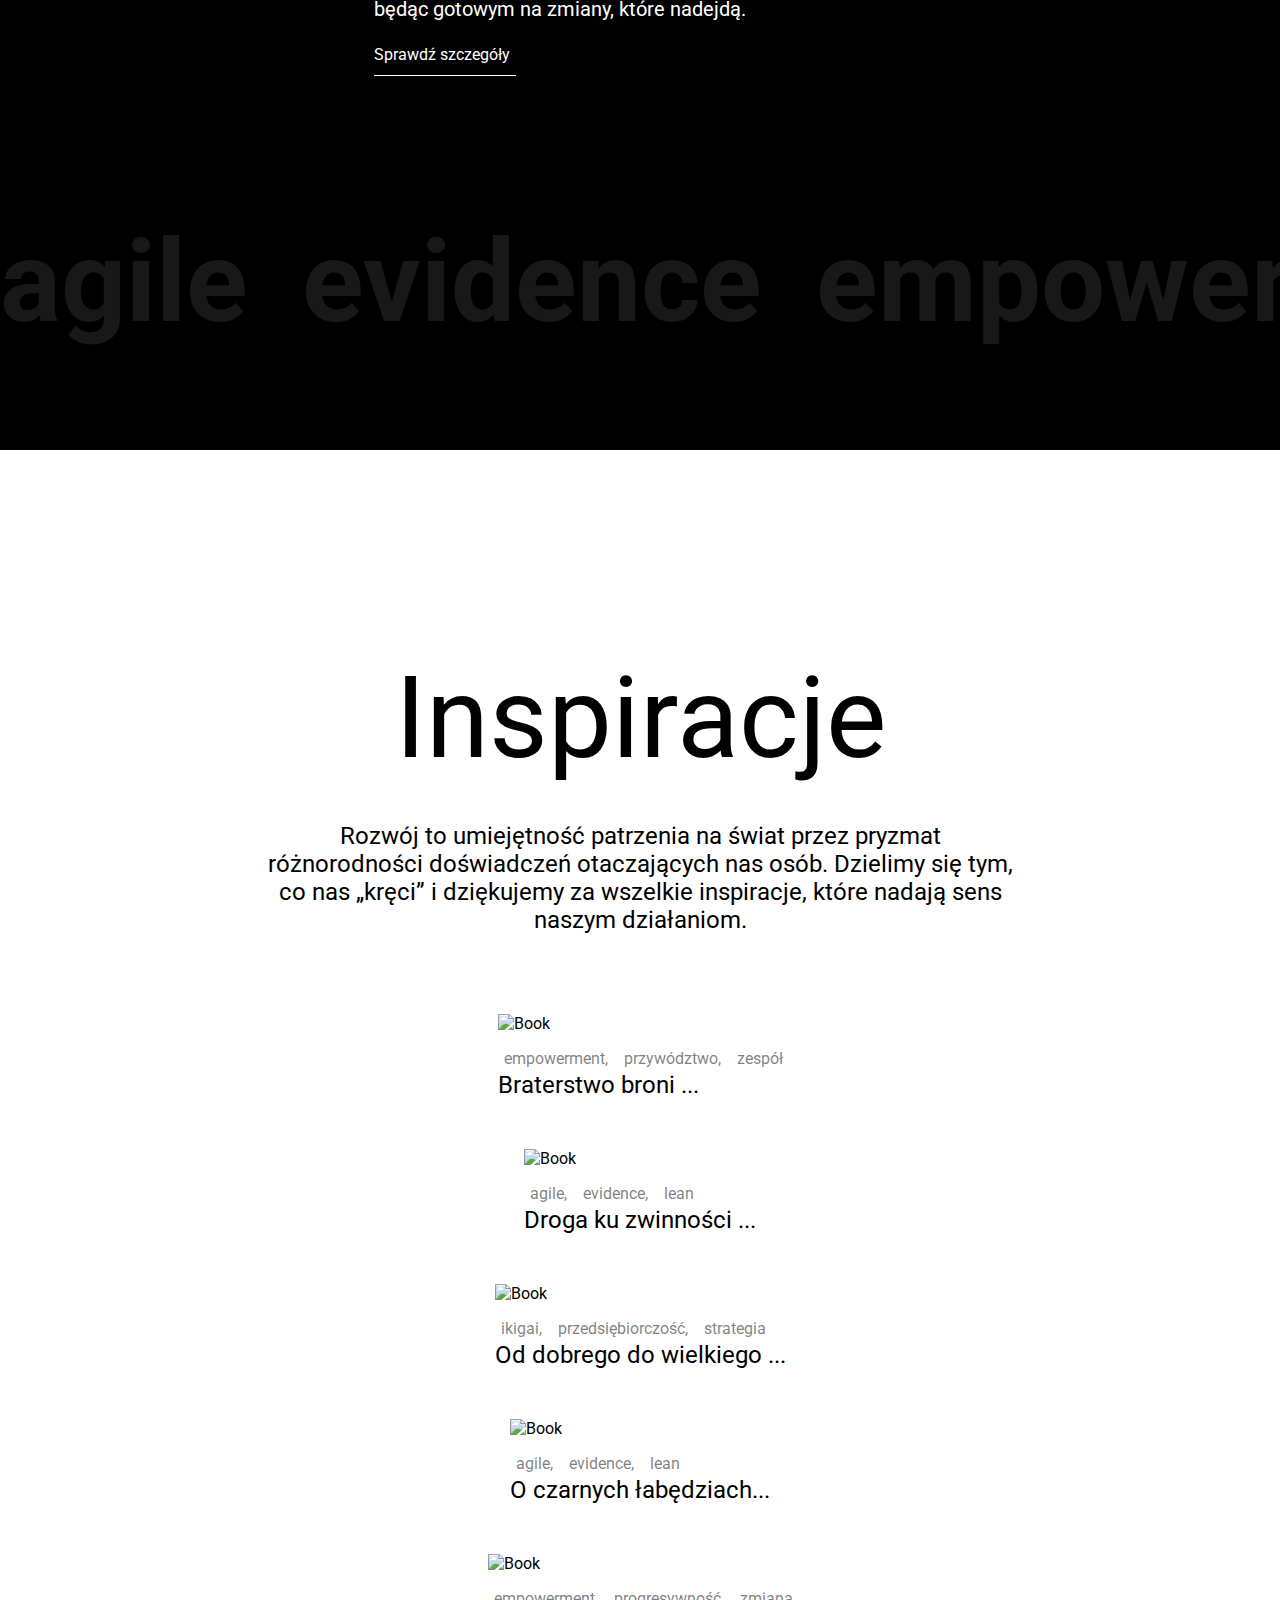
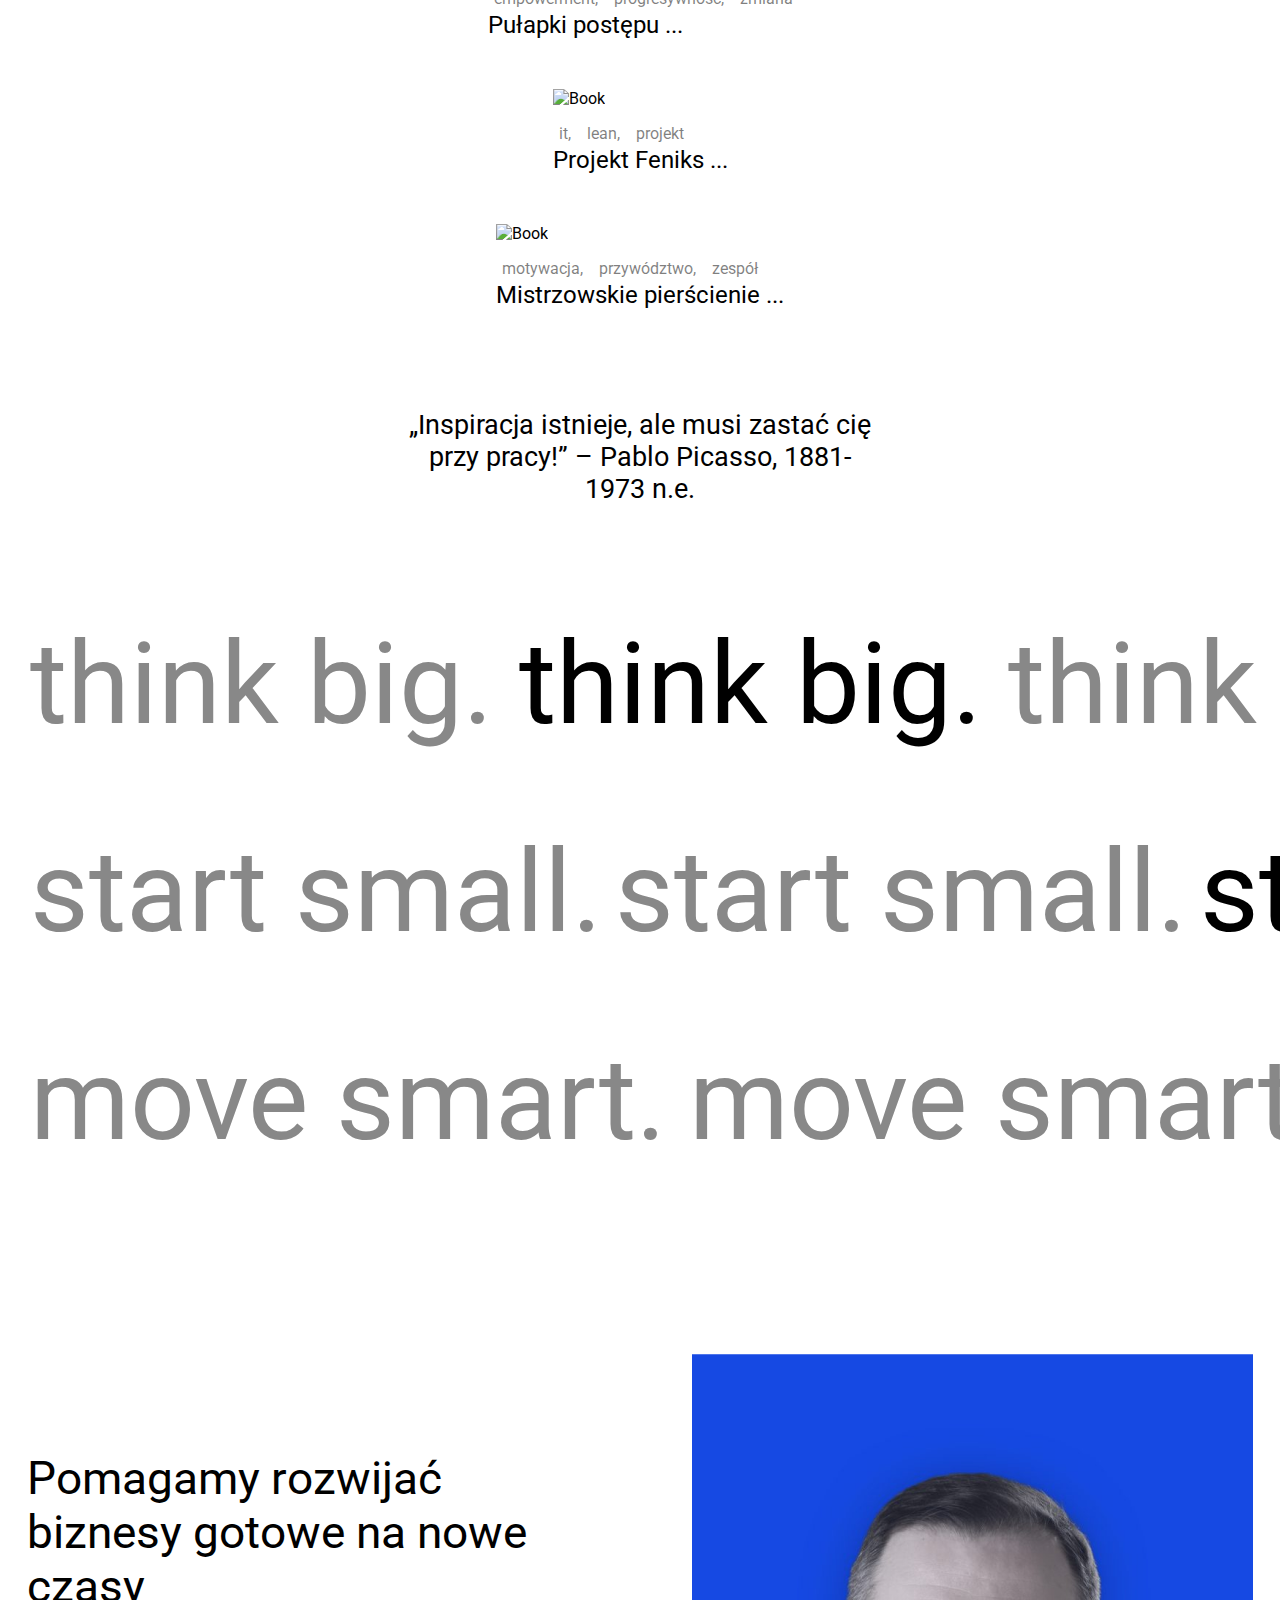
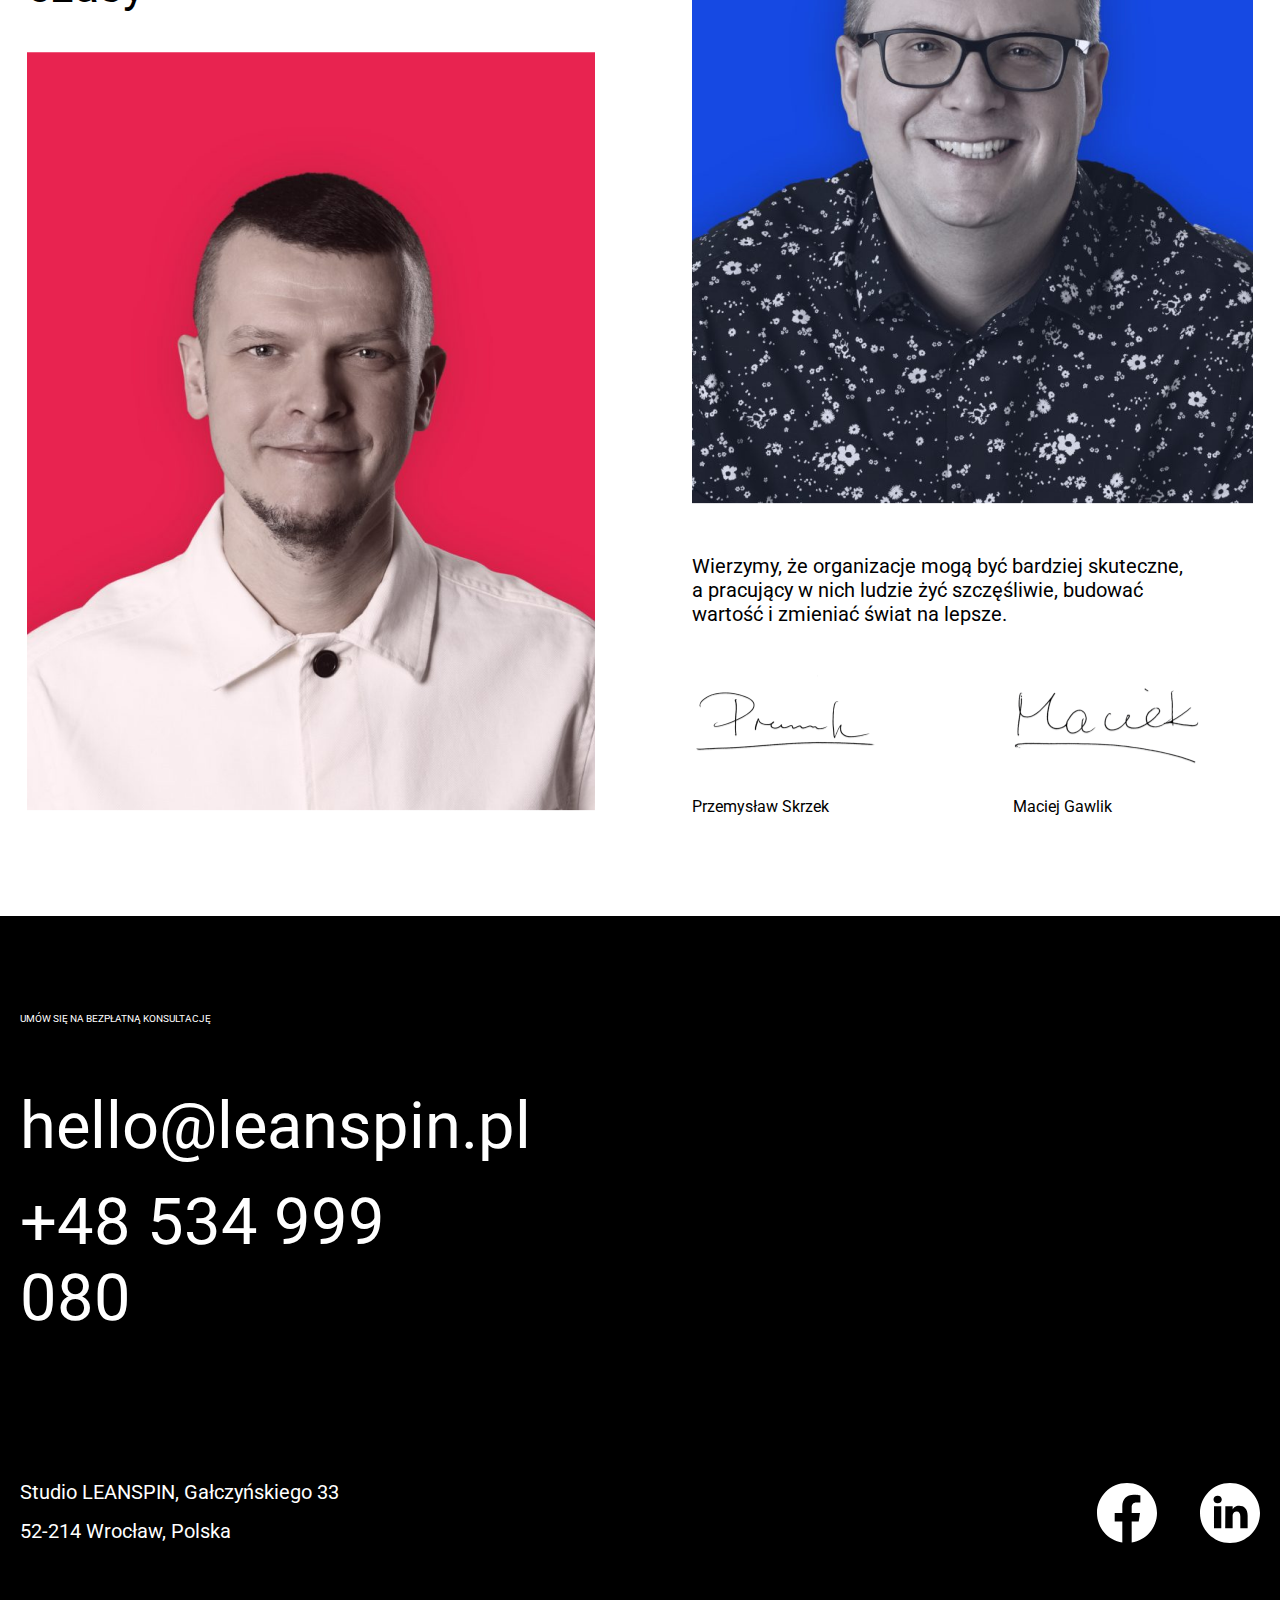
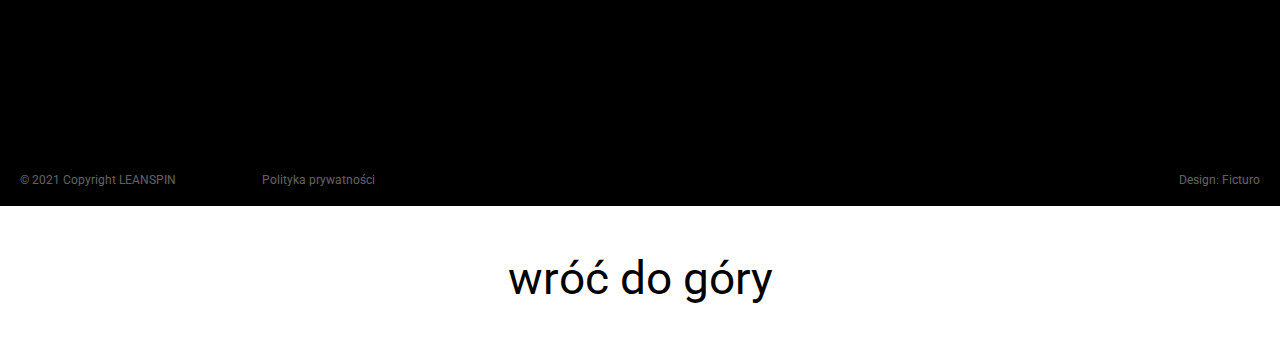
==== commit 1f3a1f23: "adaptiv Inspiracje FINALY!" ====
--- a/index.html
+++ b/index.html
@@ -10,7 +10,7 @@
     href="https://fonts.googleapis.com/css2?family=Roboto&display=swap"
     rel="stylesheet"
   />
-  <link rel="stylesheet" href="../src/css/index.css" />
+  <link rel="stylesheet" href="./src/css/index.css" />
 </head>
 
 <body>
@@ -137,7 +137,7 @@
     <div class="history-profile">
       <div class="history-profile-item">
         <img src="./public/assets/images/png/person7.png" alt="photo">
-        <span>Historia transformacji biznesowej EXSO - Marcin Kuczyński, współwłaściciel i prezes zarządu</span>
+            <span>Historia transformacji biznesowej EXSO - Marcin Kuczyński, współwłaściciel i prezes zarządu</span>
       </div>
     </div>
     <div class="history-profile">
@@ -295,37 +295,39 @@
         </div>
       </div>
 
-      <div class="inspiracje-quote">
-        <p>
-          „Inspiracja istnieje, ale musi zastać cię przy pracy!” – Pablo
-          Picasso, 1881-1973 n.e.
-        </p>
-      </div>
-
-      <div class="inspiracje__book">
-        <div class="inspiracje__book-wrapper">
-          <div class="inspiracje__book-img">
-            <img src="./public/assets/images/png/inspiracje-6.png" alt="Book" />
-          </div>
-          <div class="inspiracje__book-text">
-            <span>motywacja,</span>
-            <span>przywództwo,</span>
-            <span>zespół</span>
-          </div>
-          <p>Mistrzowskie pierścienie ...</p>
-        </div>
-      </div>
-      <div class="inspiracje__book">
-        <div class="inspiracje__book-wrapper">
-          <div class="inspiracje__book-img">
-            <img src="./public/assets/images/png/inspiracje-7.png" alt="Book" />
-          </div>
-          <div class="inspiracje__book-text">
-            <span>it,</span>
-            <span>lean,</span>
-            <span>projekt</span>
-          </div>
-          <p>Projekt Feniks ...</p>
+      <div class="inspiracje__book-wrapper-1">
+        <div class="inspiracje-quote">
+          <p>
+            „Inspiracja istnieje, ale musi zastać cię przy pracy!” – Pablo
+            Picasso, 1881-1973 n.e.
+          </p>
+        </div>
+  
+        <div class="inspiracje__book">
+          <div class="inspiracje__book-wrapper">
+            <div class="inspiracje__book-img">
+              <img src="./public/assets/images/png/inspiracje-6.png" alt="Book" />
+            </div>
+            <div class="inspiracje__book-text">
+              <span>motywacja,</span>
+              <span>przywództwo,</span>
+              <span>zespół</span>
+            </div>
+            <p>Mistrzowskie pierścienie ...</p>
+          </div>
+        </div>
+        <div class="inspiracje__book">
+          <div class="inspiracje__book-wrapper">
+            <div class="inspiracje__book-img">
+              <img src="./public/assets/images/png/inspiracje-7.png" alt="Book" />
+            </div>
+            <div class="inspiracje__book-text">
+              <span>it,</span>
+              <span>lean,</span>
+              <span>projekt</span>
+            </div>
+            <p>Projekt Feniks ...</p>
+          </div>
         </div>
       </div>
     </div>
--- a/src/css/index.css
+++ b/src/css/index.css
@@ -52,7 +52,483 @@
   }
 }
 
+.header {
+  background: black;
+  padding: 1.5rem 4.5rem 5rem 55px;
+}
+.header-top {
+  margin-bottom: 2.5rem;
+  display: -webkit-box;
+  display: -ms-flexbox;
+  display: flex;
+  -webkit-box-pack: justify;
+      -ms-flex-pack: justify;
+          justify-content: space-between;
+}
+.header-top__logo {
+  margin-top: 10px;
+}
+.header-top-nav {
+  display: -webkit-box;
+  display: -ms-flexbox;
+  display: flex;
+  -webkit-box-pack: center;
+      -ms-flex-pack: center;
+          justify-content: center;
+  gap: 2.125rem;
+}
+.header-top-nav__item a {
+  font-size: 12px;
+  letter-spacing: 1px;
+  color: white;
+  -webkit-transition: all 0.6s;
+  transition: all 0.6s;
+}
+.header-top-nav__item a:hover {
+  font-size: 12px;
+  letter-spacing: 1px;
+  color: #e8244f;
+}
+.header-main {
+  position: relative;
+  display: -webkit-box;
+  display: -ms-flexbox;
+  display: flex;
+  -webkit-box-pack: center;
+      -ms-flex-pack: center;
+          justify-content: center;
+  -webkit-box-align: center;
+      -ms-flex-align: center;
+          align-items: center;
+  height: 534px;
+}
+.header-main-img {
+  position: absolute;
+  -webkit-animation: circle 3s;
+          animation: circle 3s;
+}
+.header-main-text {
+  position: absolute;
+  display: -webkit-box;
+  display: -ms-flexbox;
+  display: flex;
+  -webkit-box-orient: vertical;
+  -webkit-box-direction: normal;
+      -ms-flex-direction: column;
+          flex-direction: column;
+  -webkit-box-pack: center;
+      -ms-flex-pack: center;
+          justify-content: center;
+}
+.header-main-text .spin {
+  cursor: pointer;
+  position: absolute;
+  left: 35px;
+  top: -30px;
+  width: 27px;
+  font-size: 11px;
+  line-height: 15px;
+  letter-spacing: 0.2px;
+  color: #999999;
+}
+.header-main-text h1 {
+  font-size: 114px;
+  color: #ffffff;
+}
+.header-main-text-1 {
+  width: 1000px;
+  text-align: left;
+}
+.header-main-text-2 {
+  width: 900px;
+  text-align: right;
+}
+.header-bottom {
+  margin-top: 2.5rem;
+  display: -webkit-box;
+  display: -ms-flexbox;
+  display: flex;
+  -webkit-box-pack: justify;
+      -ms-flex-pack: justify;
+          justify-content: space-between;
+  -webkit-box-align: center;
+      -ms-flex-align: center;
+          align-items: center;
+}
+.header-bottom-left span {
+  font-size: 20px;
+  line-height: 27px;
+  color: white;
+}
+.header-bottom-right {
+  padding-bottom: 10px;
+  display: -webkit-box;
+  display: -ms-flexbox;
+  display: flex;
+  -webkit-box-orient: vertical;
+  -webkit-box-direction: normal;
+      -ms-flex-direction: column;
+          flex-direction: column;
+  row-gap: 7px;
+}
+.header-bottom-right span {
+  cursor: pointer;
+  font-size: 20px;
+  color: #ffffff;
+  -webkit-transition: all 0.4s;
+  transition: all 0.4s;
+}
+.header-bottom-right span:hover {
+  font-size: 20px;
+  color: #e8244f;
+}
+.header-bottom-right p {
+  font-size: 11px;
+  color: rgba(255, 255, 255, 0.4);
+}
+
+.animate {
+  -webkit-animation: circle 4s !important;
+          animation: circle 4s !important;
+}
+
+@-webkit-keyframes circle {
+  0% {
+    -webkit-transform: rotate(0deg);
+            transform: rotate(0deg);
+  }
+  100% {
+    -webkit-transform: rotate(360deg);
+            transform: rotate(360deg);
+  }
+}
+
+@keyframes circle {
+  0% {
+    -webkit-transform: rotate(0deg);
+            transform: rotate(0deg);
+  }
+  100% {
+    -webkit-transform: rotate(360deg);
+            transform: rotate(360deg);
+  }
+}
+.menu {
+  margin-top: 5.5rem;
+  background: white;
+  margin-bottom: 10.25rem;
+}
+.menu-header {
+  margin-bottom: 4.25rem;
+}
+.menu-header a {
+  font-size: 10px;
+  letter-spacing: 0.44px;
+  text-transform: uppercase;
+  color: #e8244f;
+}
+.menu-links {
+  display: -webkit-box;
+  display: -ms-flexbox;
+  display: flex;
+  -webkit-box-orient: vertical;
+  -webkit-box-direction: normal;
+      -ms-flex-direction: column;
+          flex-direction: column;
+  gap: 26px;
+}
+.menu-links__item {
+  height: 113px;
+  display: -webkit-box;
+  display: -ms-flexbox;
+  display: flex;
+  -webkit-box-pack: justify;
+      -ms-flex-pack: justify;
+          justify-content: space-between;
+  -webkit-box-align: center;
+      -ms-flex-align: center;
+          align-items: center;
+  -webkit-transition: 0.3s linear;
+  transition: 0.3s linear;
+}
+.menu-links__item span {
+  max-width: 396px;
+  width: 100%;
+  font-size: 46px;
+  color: #000000;
+}
+.menu-links__item p {
+  max-width: 356px;
+  width: 100%;
+  font-size: 16px;
+  color: #000000;
+}
+.menu-links__item a {
+  cursor: pointer;
+  width: 43px;
+  height: 43px;
+  background-image: url("/public/assets/images/svg/arrow.svg");
+  background-size: cover;
+}
+.menu-links__item:hover {
+  background: #000000;
+  padding: 0 20px;
+}
+.menu-links__item:hover span,
+.menu-links__item:hover p {
+  color: white;
+}
+.menu-links__item:hover a {
+  background-image: url("/public/assets/images/svg/arrow-w.svg");
+  background-size: cover;
+}
+
+.history {
+  max-width: 1296px;
+  width: 100%;
+  margin: 0 auto;
+  display: -webkit-box;
+  display: -ms-flexbox;
+  display: flex;
+  -ms-flex-wrap: wrap;
+      flex-wrap: wrap;
+}
+.history-header {
+  padding: 0.5px 15px 94px 15px;
+  width: 972px;
+  height: 338px;
+  margin-bottom: 45px;
+}
+.history-header h2 {
+  font-size: 114px;
+  line-height: 122px;
+  color: #000000;
+}
+.history-profile {
+  width: 324px;
+  height: 338px;
+  display: -webkit-box;
+  display: -ms-flexbox;
+  display: flex;
+  -webkit-box-orient: vertical;
+  -webkit-box-direction: normal;
+      -ms-flex-direction: column;
+          flex-direction: column;
+  -webkit-box-align: center;
+      -ms-flex-align: center;
+          align-items: center;
+  margin-bottom: 45px;
+}
+.history-profile-item span {
+  display: block;
+  max-width: 278px;
+  width: 100%;
+  font-size: 11px;
+  line-height: 16px;
+  color: #000000;
+  margin-top: 13px;
+}
+.history-profile-item img {
+  cursor: pointer;
+  -webkit-transition: all 0.3s;
+  transition: all 0.3s;
+}
+.history-profile-item img:hover {
+  opacity: 0.8;
+}
+.history-text {
+  width: 648px;
+  height: 338px;
+  display: -webkit-box;
+  display: -ms-flexbox;
+  display: flex;
+  -webkit-box-orient: vertical;
+  -webkit-box-direction: normal;
+      -ms-flex-direction: column;
+          flex-direction: column;
+  -webkit-box-align: center;
+      -ms-flex-align: center;
+          align-items: center;
+  padding-left: 15px;
+  margin-bottom: 45px;
+  -webkit-box-pack: center;
+      -ms-flex-pack: center;
+          justify-content: center;
+}
+.history-text p {
+  display: -webkit-box;
+  display: -ms-flexbox;
+  display: flex;
+  max-width: 583px;
+  width: 100%;
+  font-size: 18px;
+  line-height: 23px;
+  color: #000000;
+  margin-bottom: 15px;
+}
+.history-citation {
+  width: 648px;
+  height: 338px;
+  padding: 149px 59px 165px 65px;
+  margin-bottom: 45px;
+}
+.history-citation span {
+  font-size: 17px;
+  line-height: 23px;
+  color: #000000;
+}
+
+.sponsors {
+  margin: 8.55rem 0 7.25rem 0;
+  padding: 0 15px;
+}
+.sponsors span {
+  font-size: 10px;
+  letter-spacing: 0.44px;
+  text-transform: uppercase;
+  color: #e8244f;
+}
+.sponsors-list {
+  max-width: 1140px;
+  width: 100%;
+  margin: 0 auto;
+  margin-top: 4rem;
+  display: -webkit-box;
+  display: -ms-flexbox;
+  display: flex;
+  -ms-flex-pack: distribute;
+      justify-content: space-around;
+  -webkit-box-align: center;
+      -ms-flex-align: center;
+          align-items: center;
+}
+
+.advice {
+  background: black;
+  padding: 9rem 0 5.875rem 0;
+}
+.advice-main {
+  max-width: 1440px;
+  width: 100%;
+  margin: 0 auto;
+  padding: 0 4.5rem 0 4.5rem;
+  display: -webkit-box;
+  display: -ms-flexbox;
+  display: flex;
+  -webkit-box-pack: justify;
+      -ms-flex-pack: justify;
+          justify-content: space-between;
+}
+.advice-main-list {
+  margin: 15px 7.5px;
+}
+.advice-main-list__item a {
+  font-size: 14px;
+  line-height: 28px;
+  color: #ffffff;
+  -webkit-transform: 0.3s linear;
+          transform: 0.3s linear;
+  cursor: pointer;
+  -webkit-transition: all 0.4s;
+  transition: all 0.4s;
+}
+.advice-main-list__item a:hover {
+  color: #e8244f;
+}
+.advice-main-info {
+  width: 834px;
+  margin-bottom: 8.25rem;
+}
+.advice-main-info h3 {
+  width: 530px;
+  font-size: 58px;
+  line-height: 70px;
+  color: #ffffff;
+  margin-bottom: 49px;
+}
+.advice-main-info p {
+  width: 416px;
+  font-size: 20px;
+  line-height: 26px;
+  color: #ffffff;
+  margin-bottom: 22px;
+}
+.advice-main-info a {
+  display: block;
+  width: 142px;
+  height: 32px;
+  font-size: 16px;
+  line-height: 21px;
+  color: #ffffff;
+  border-bottom: 1px solid #ffffff;
+  cursor: pointer;
+  -webkit-transition: all 0.3s;
+  transition: all 0.3s;
+}
+.advice-main-info a:hover {
+  color: #e8244f;
+  border-bottom: 1px solid #e8244f;
+}
+.advice-carousel {
+  width: 100%;
+  display: -webkit-box;
+  display: -ms-flexbox;
+  display: flex;
+  -webkit-box-align: center;
+      -ms-flex-align: center;
+          align-items: center;
+  overflow: hidden;
+  -webkit-transform: translateX(0%);
+          transform: translateX(0%);
+}
+.advice-carousel__slide {
+  display: -webkit-box;
+  display: -ms-flexbox;
+  display: flex;
+  -webkit-box-align: center;
+      -ms-flex-align: center;
+          align-items: center;
+  -webkit-animation: sliding 10s linear infinite;
+          animation: sliding 10s linear infinite;
+  gap: 54px;
+}
+.advice-carousel__slide h4 {
+  font-size: 114px;
+  line-height: 148px;
+  color: #181818;
+  -webkit-transition: 0.3s linear;
+  transition: 0.3s linear;
+}
+.advice-carousel__slide h4:last-child {
+  margin-right: 54px;
+}
+.advice-carousel__slide h4:hover {
+  color: #e8244f;
+}
+
+@-webkit-keyframes sliding {
+  0% {
+    -webkit-transform: translateX(0%);
+            transform: translateX(0%);
+  }
+  100% {
+    -webkit-transform: translateX(-100%);
+            transform: translateX(-100%);
+  }
+}
+
+@keyframes sliding {
+  0% {
+    -webkit-transform: translateX(0%);
+            transform: translateX(0%);
+  }
+  100% {
+    -webkit-transform: translateX(-100%);
+            transform: translateX(-100%);
+  }
+}
 .inspiracje {
+  margin-top: 144px;
   display: -webkit-box;
   display: -ms-flexbox;
   display: flex;
@@ -61,10 +537,32 @@
   gap: 1.875rem;
   margin-bottom: 110px;
 }
+@media (max-width: 1341px) {
+  .inspiracje {
+    -webkit-box-orient: vertical;
+    -webkit-box-direction: normal;
+        -ms-flex-direction: column;
+            flex-direction: column;
+    -webkit-box-align: center;
+        -ms-flex-align: center;
+            align-items: center;
+    gap: 50px;
+  }
+}
+@media (max-width: 1341px) {
+  .inspiracje__book-wrapper img {
+    width: 400px;
+  }
+}
 .inspiracje__book-wrapper p {
   font-weight: 400;
   font-size: 0.75rem;
   cursor: pointer;
+}
+@media (max-width: 1341px) {
+  .inspiracje__book-wrapper p {
+    font-size: 24px;
+  }
 }
 .inspiracje__book-wrapper .inspiracje__book-img {
   cursor: pointer;
@@ -87,23 +585,43 @@
   color: rgba(0, 0, 0, 0.5);
   margin: 1rem 0 0.188rem 0.375rem;
 }
+@media (max-width: 1341px) {
+  .inspiracje__book-wrapper .inspiracje__book-text span {
+    font-size: 16px;
+  }
+}
 .inspiracje__book-wrapper-1 {
   display: -webkit-box;
   display: -ms-flexbox;
   display: flex;
-}
-@media (max-width: 740px) {
+  gap: 1.875rem;
+}
+@media (max-width: 1341px) {
   .inspiracje__book-wrapper-1 {
     -webkit-box-orient: vertical;
     -webkit-box-direction: reverse;
         -ms-flex-direction: column-reverse;
             flex-direction: column-reverse;
+    -webkit-box-align: center;
+        -ms-flex-align: center;
+            align-items: center;
+    gap: 50px;
+  }
+}
+@media (max-width: 1341px) {
+  .inspiracje__book-wrapper-1 img {
+    width: 400px;
   }
 }
 .inspiracje__book-wrapper-1 p {
   font-weight: 400;
   font-size: 0.75rem;
   cursor: pointer;
+}
+@media (max-width: 1341px) {
+  .inspiracje__book-wrapper-1 p {
+    font-size: 24px;
+  }
 }
 .inspiracje__book-wrapper-1 .inspiracje__book-img {
   cursor: pointer;
@@ -126,18 +644,22 @@
   color: rgba(0, 0, 0, 0.5);
   margin: 1rem 0 0.188rem 0.375rem;
 }
+@media (max-width: 1341px) {
+  .inspiracje__book-wrapper-1 .inspiracje__book-text span {
+    font-size: 16px;
+  }
+}
 .inspiracje__book-wrapper-1-title .wrapper {
   margin: 3.125rem 0 2.313rem 4.563rem;
 }
-@media (max-width: 1187px) {
+@media (max-width: 1341px) {
   .inspiracje__book-wrapper-1-title .wrapper {
-    margin: 57px 0 0 30px;
-  }
-}
-@media (max-width: 740px) {
+    margin: 57px 0 30px 0;
+  }
+}
+@media (max-width: 1341px) {
   .inspiracje__book-wrapper-1-title .wrapper {
-    margin: 0;
-    margin-bottom: 50px;
+    text-align: center;
   }
 }
 .inspiracje__book-wrapper-1-title .wrapper h2 {
@@ -156,15 +678,26 @@
   font-size: 1.25rem;
   max-width: 755px;
 }
-.inspiracje .inspiracje-quote p {
+@media (max-width: 1341px) {
+  .inspiracje__book-wrapper-1-title .wrapper .inspiracje-sub-title p {
+    font-size: 24px;
+  }
+}
+.inspiracje__book-wrapper-1 .inspiracje-quote p {
   width: 29.188rem;
   font-weight: 400;
   margin: 11.125rem 8.5rem 0 0.938rem;
   font-size: 1.25rem;
 }
-@media (max-width: 660px) {
-  .inspiracje .inspiracje-quote p {
-    margin: 0;
+@media (max-width: 1341px) {
+  .inspiracje__book-wrapper-1 .inspiracje-quote p {
+    text-align: center;
+    margin: 50px 0 0 0;
+  }
+}
+@media (max-width: 1341px) {
+  .inspiracje__book-wrapper-1 .inspiracje-quote p {
+    font-size: 27px;
   }
 }
 
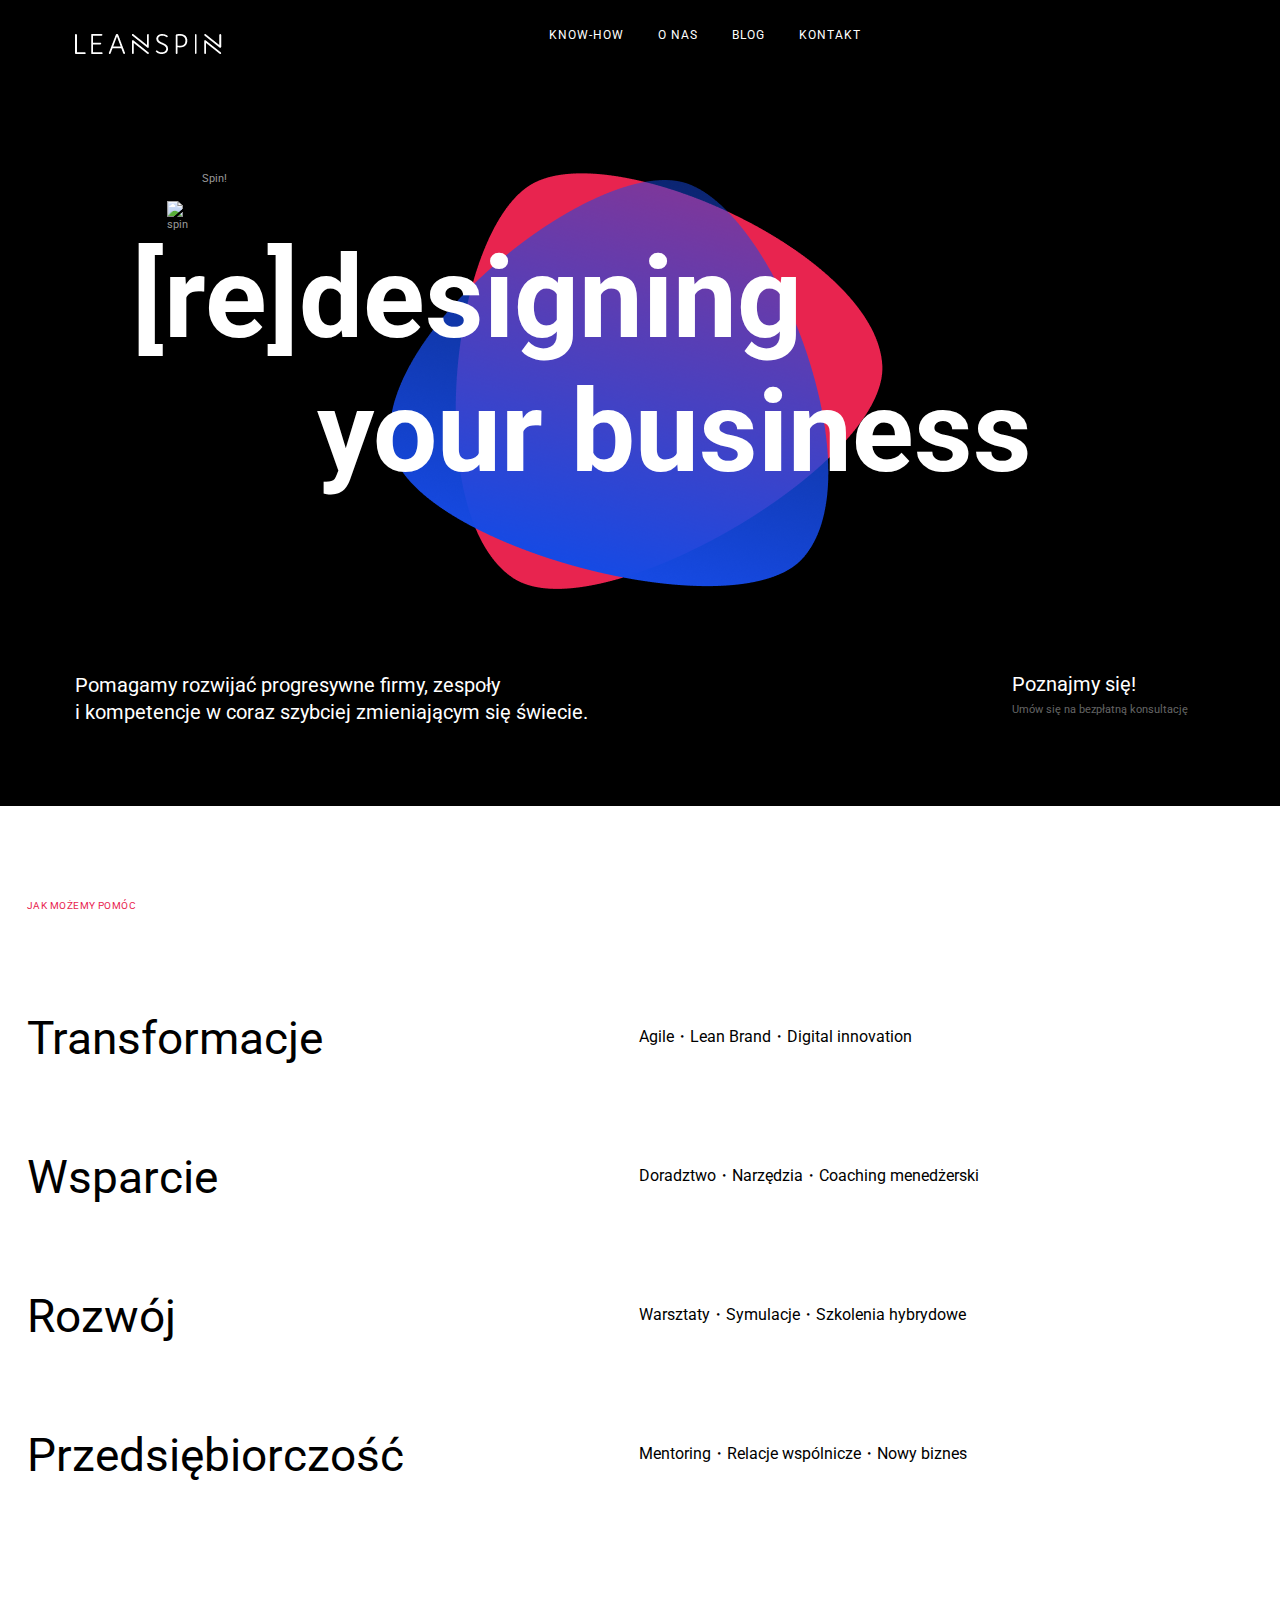
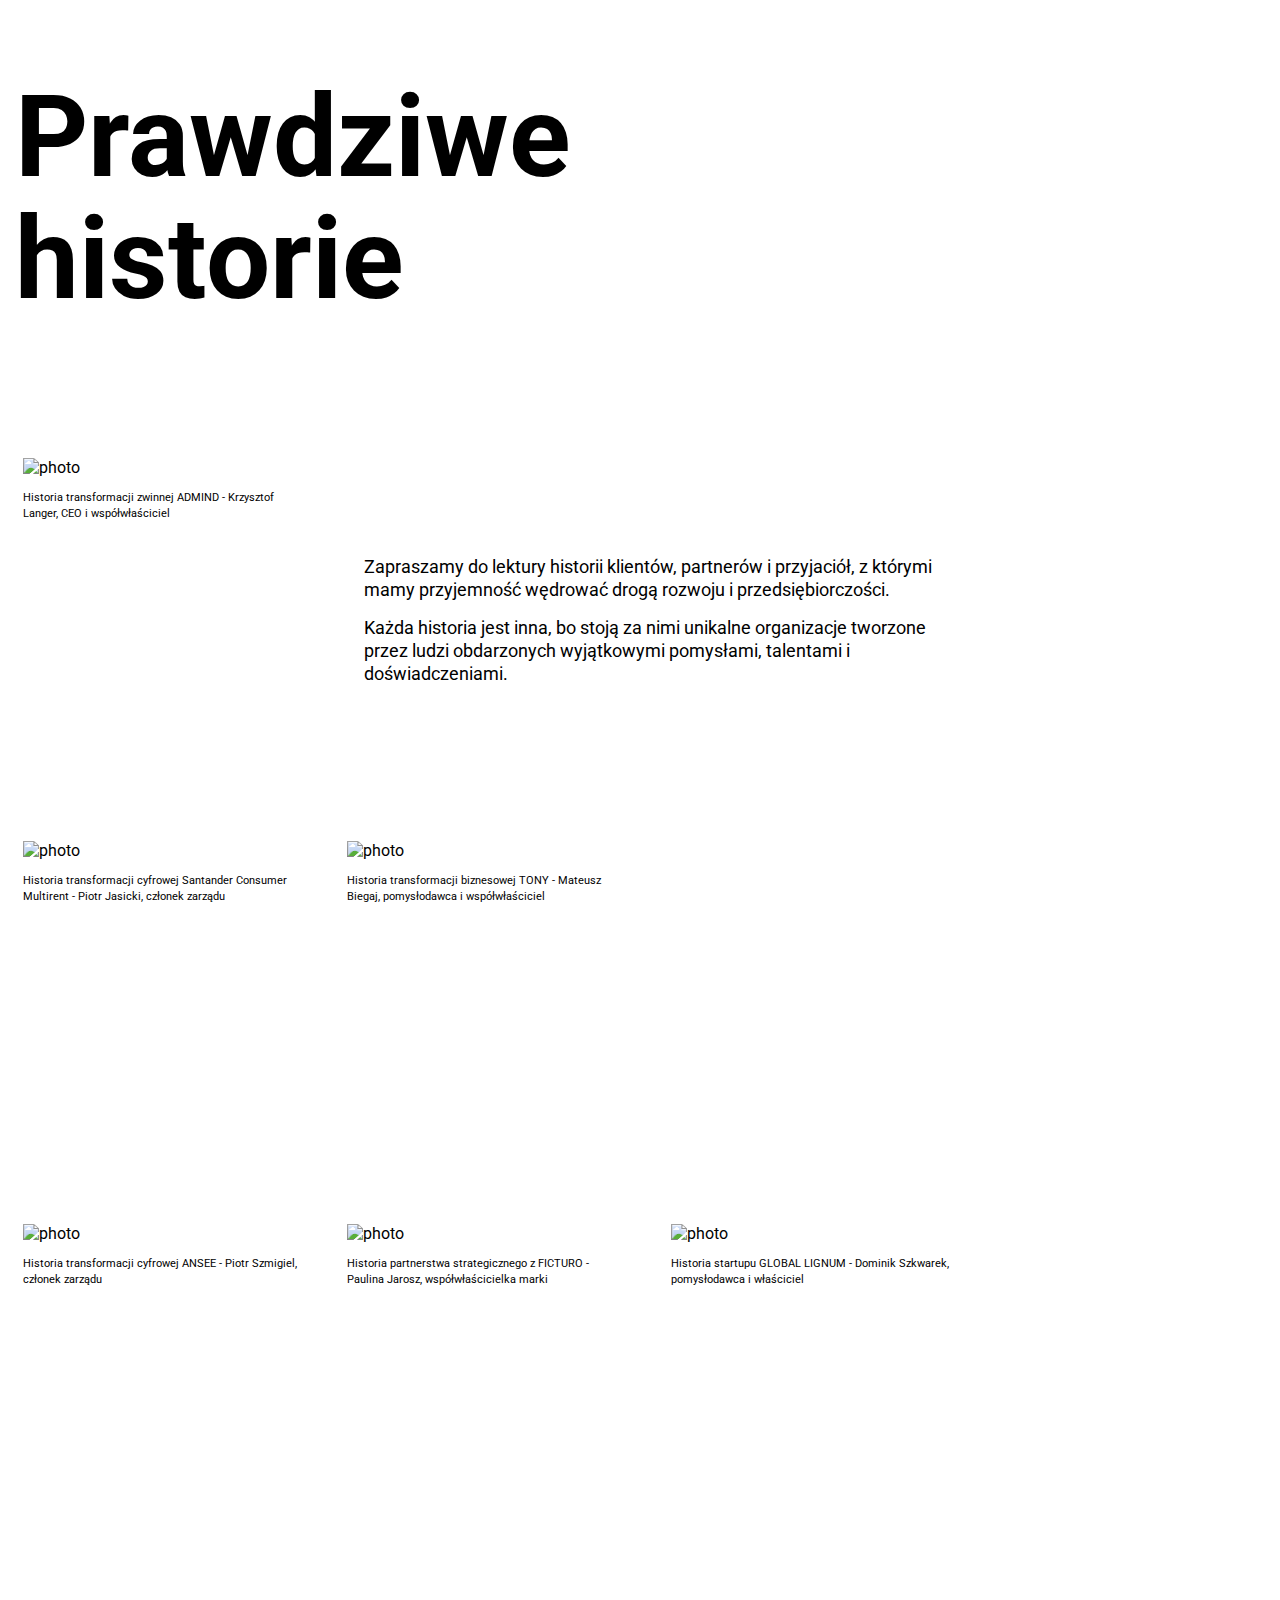
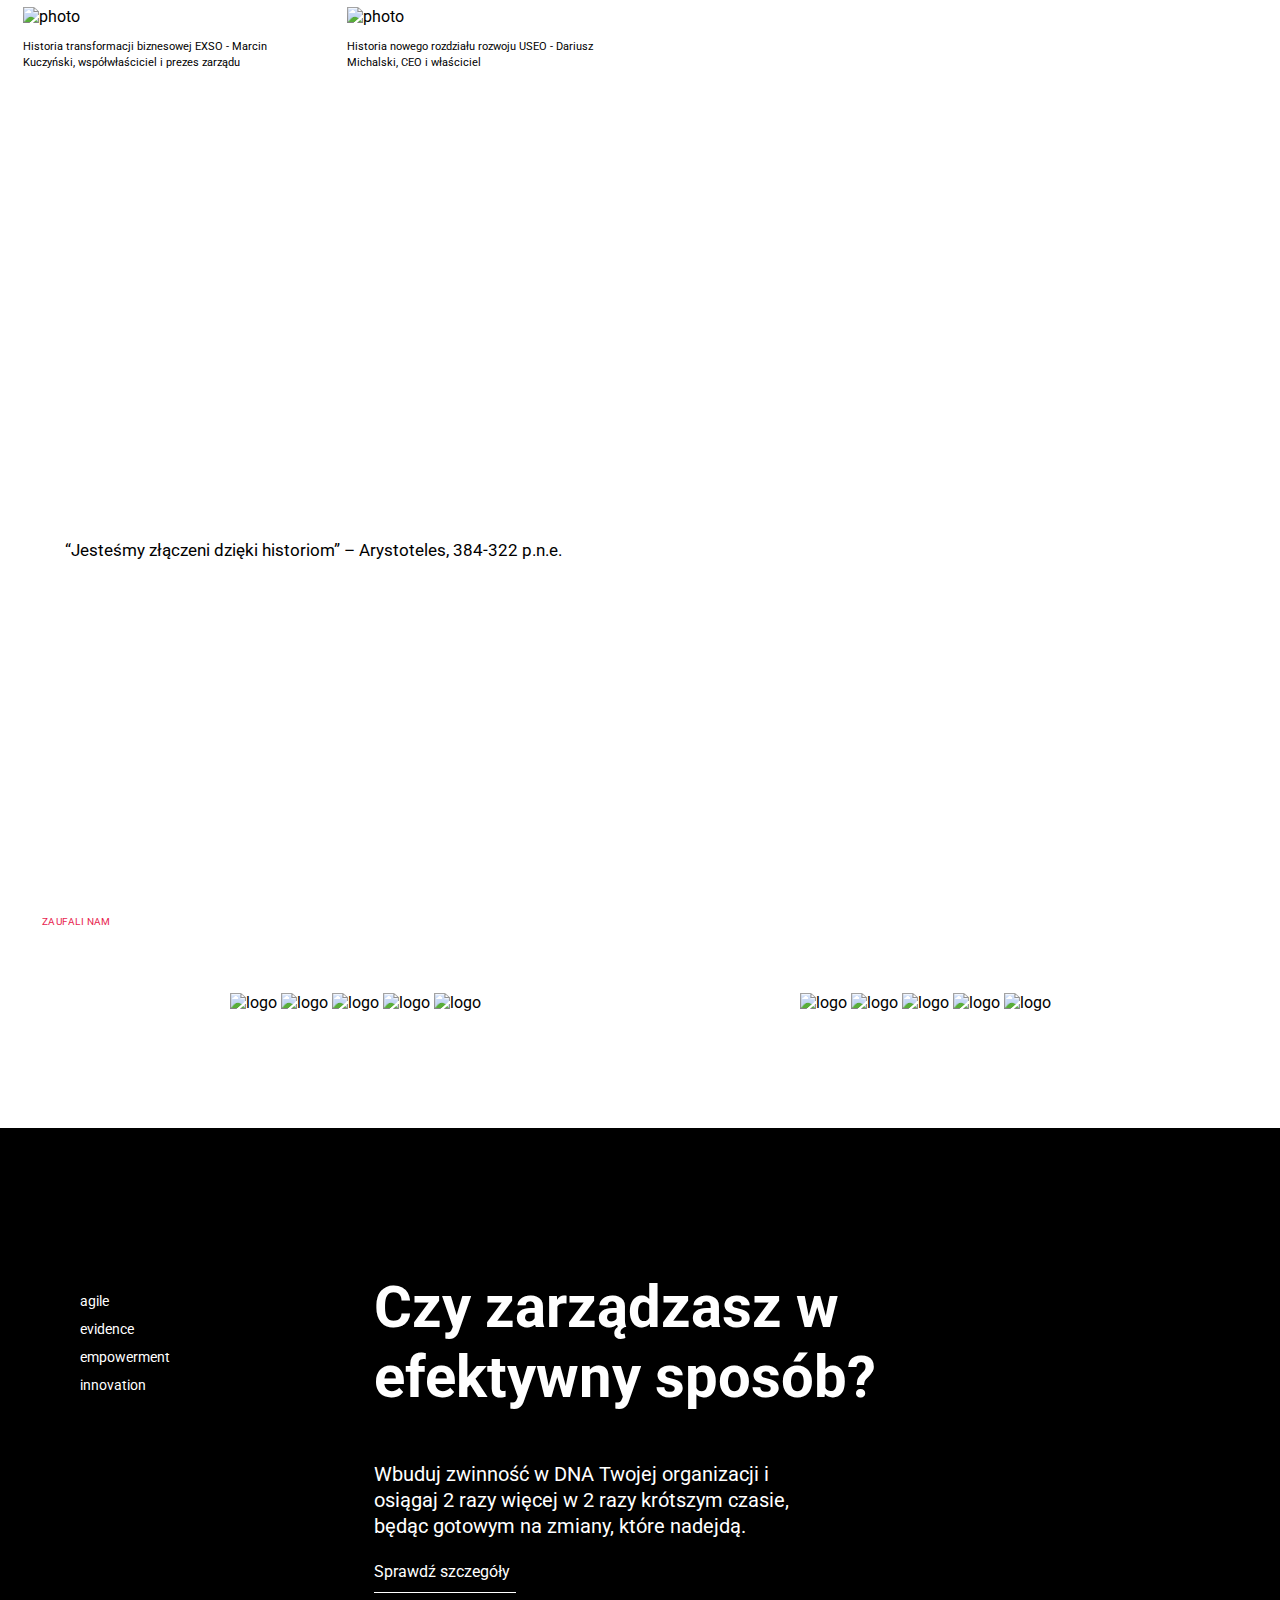
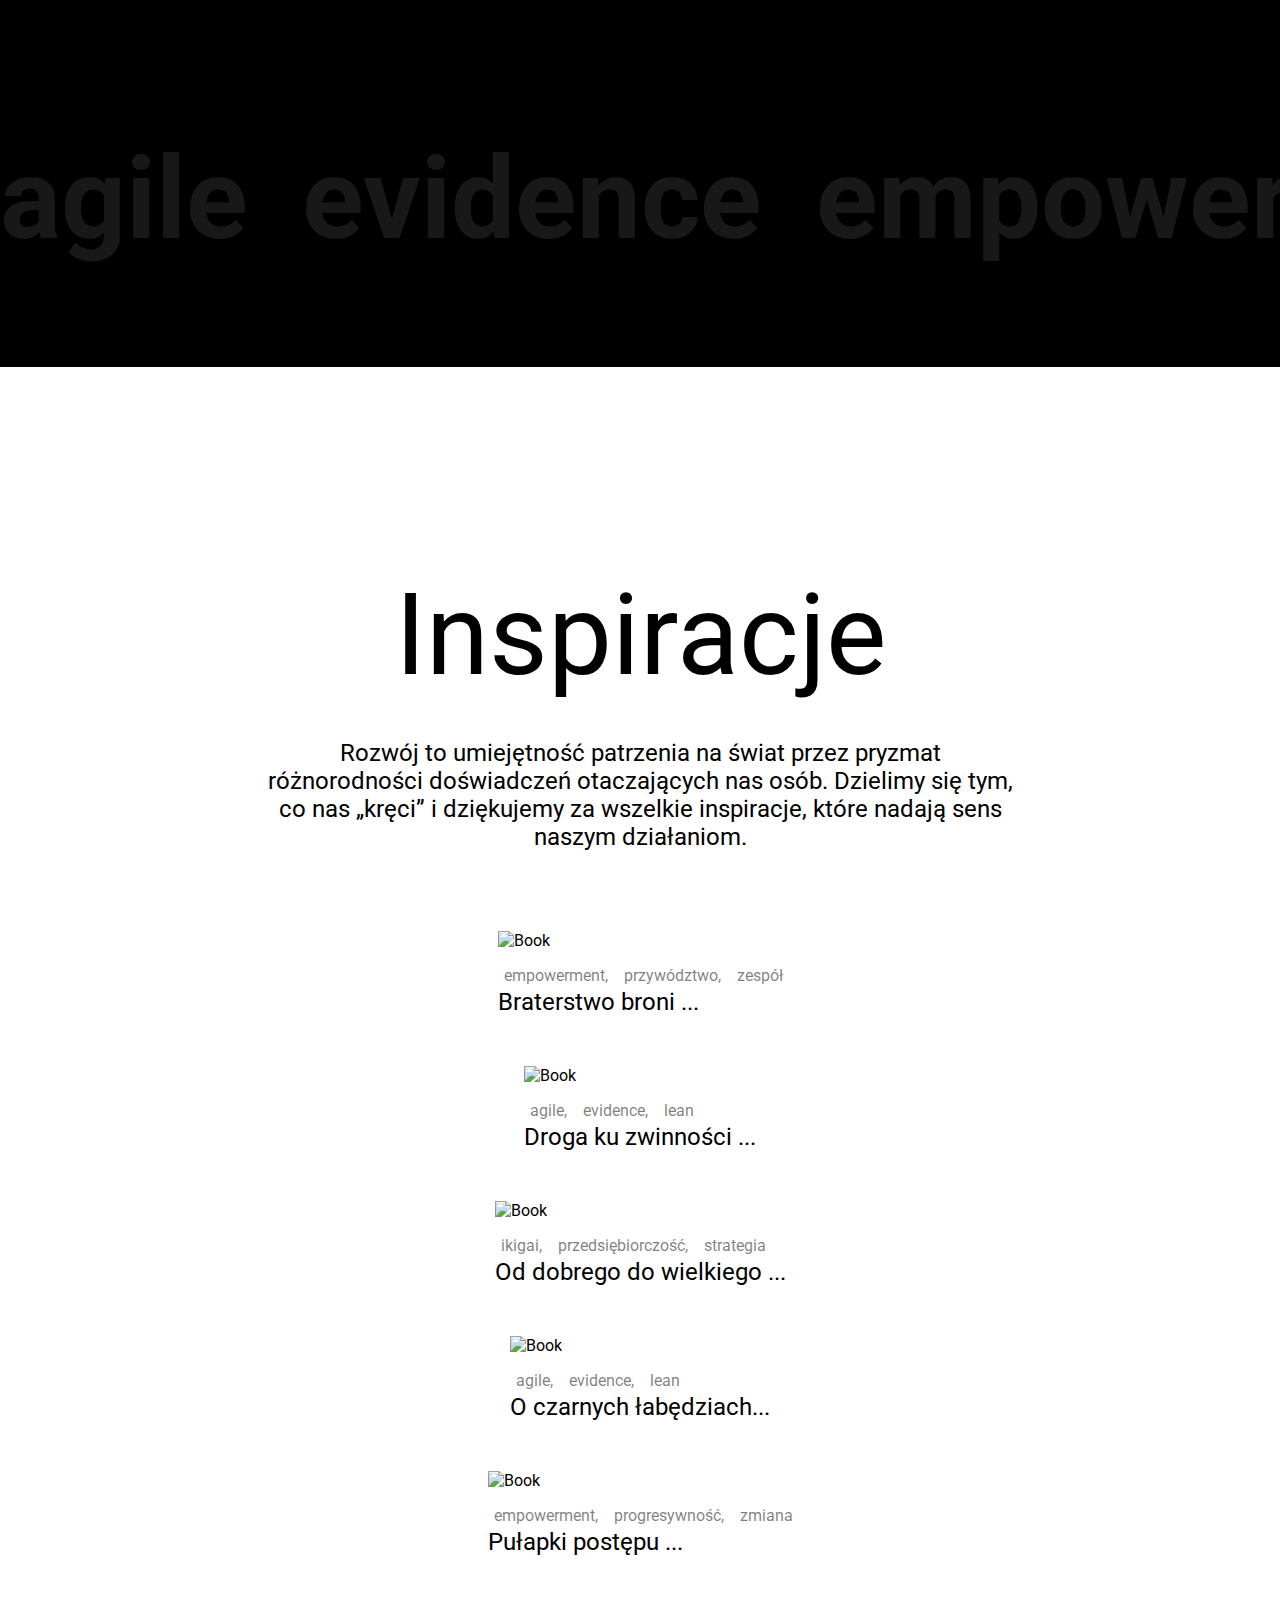
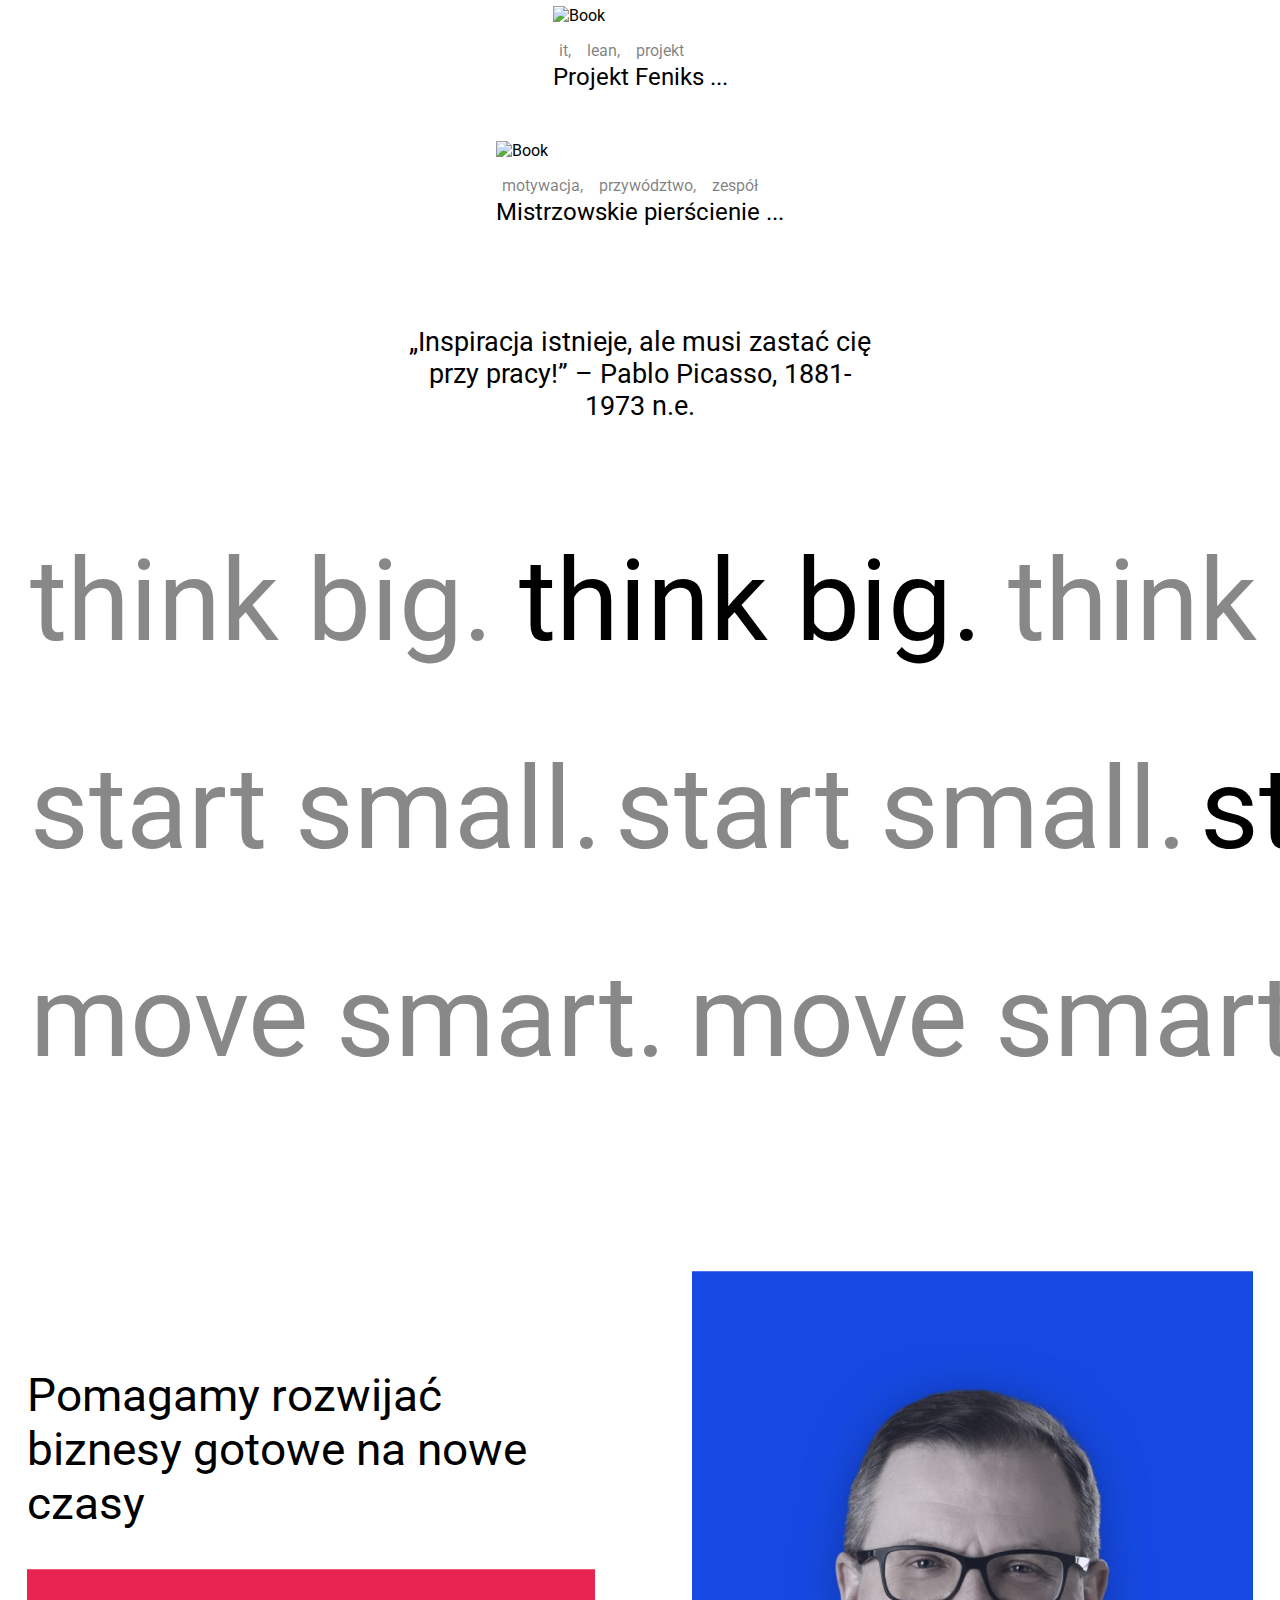
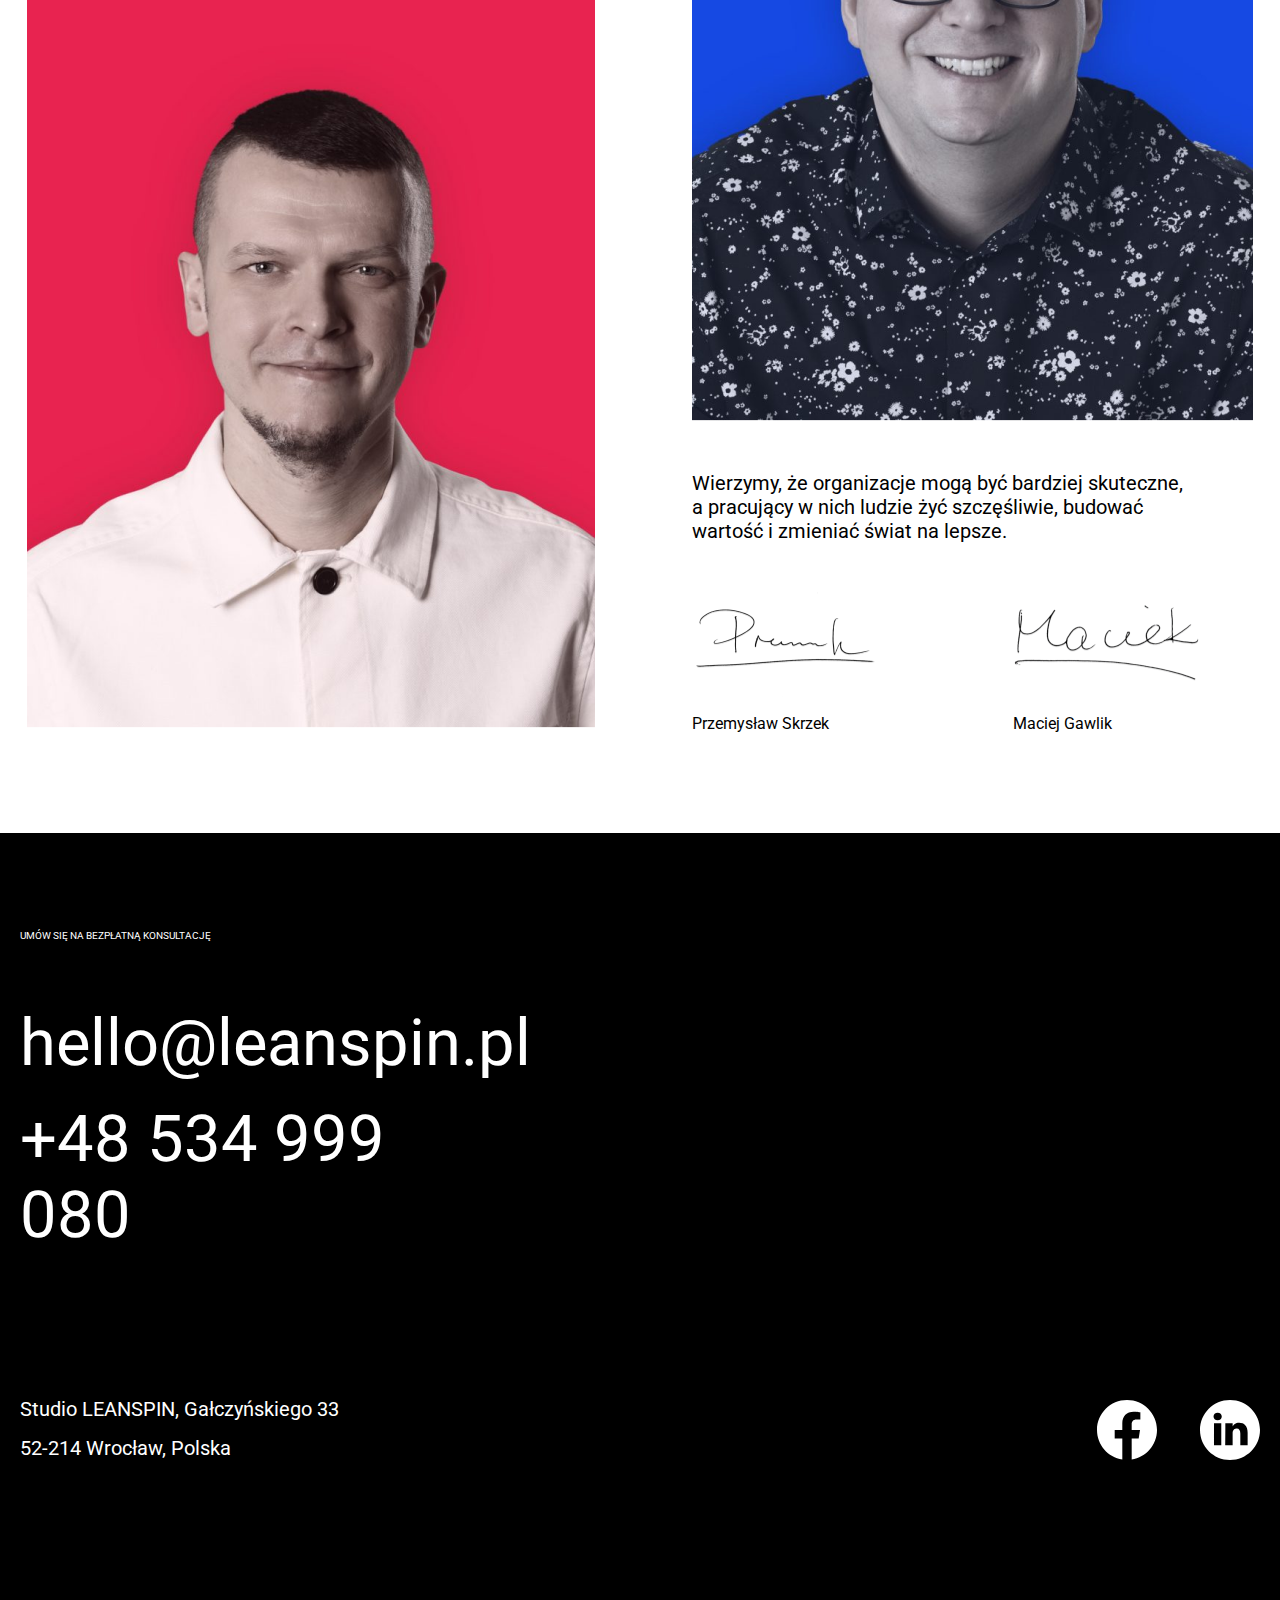
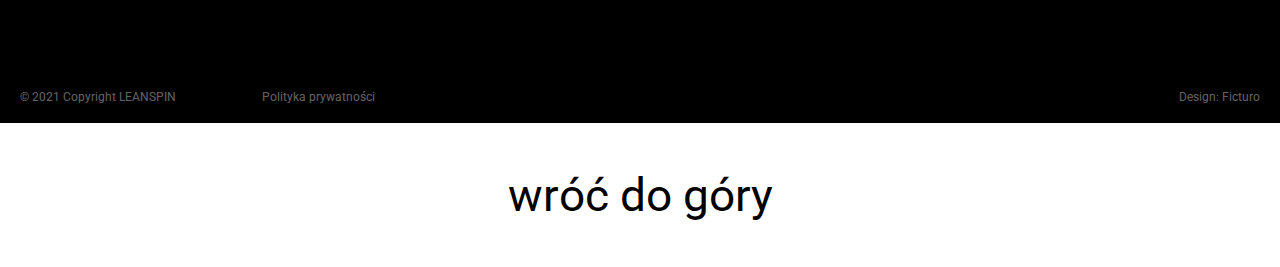
==== commit ac563452: "Merge branch 'main' of https://github.com/roccaccu/LEANSPIN-Figma" ====
--- a/index.html
+++ b/index.html
@@ -34,12 +34,17 @@
         <li class="header-top-nav__item">
           <a href="#">KONTAKT</a>
         </li>
+        
       </ul>
+      <div class="burger"></div>
     </nav>
     <div class="header-main">
       <img class="header-main-img" src="./public/assets/images/png/Frame.png"></img>
       <div class="header-main-text">
-        <p class="spin" id="spinn">Spin!</p>
+        <div class="spin">
+          <img src="/public/assets/images/svg/spin.svg" alt="spin">
+          <p class="spin" id="spinn">Spin!</p>
+        </div>
         <script src="../src/libs/js/script.js"></script>
         <h1 class="header-main-text-1">[re]designing      </h1>
         <h1 class="header-main-text-2">     your business</h1>
@@ -153,24 +158,26 @@
 
   <!-- Sponsors -->
   <div class="container">
-  <div class="sponsors">
-    <span>Zaufali nam</span>
-    <div class="sponsors-list">
-      <img src="./public/assets/images/svg/logo1.svg" alt="logo">
-      <img src="./public/assets/images/svg/logo2.svg" alt="logo">
-      <img src="./public/assets/images/svg/logo3.svg" alt="logo">
-      <img src="./public/assets/images/svg/logo4.svg" alt="logo">
-      <img src="./public/assets/images/svg/logo5.svg" alt="logo">
-    </div>
-    <div class="sponsors-list">
-      <img src="./public/assets/images/svg/logo6.svg" alt="logo">
-      <img src="./public/assets/images/svg/logo7.svg" alt="logo">
-      <img src="./public/assets/images/svg/logo8.svg" alt="logo">
-      <img src="./public/assets/images/svg/logo9.svg" alt="logo">
-      <img src="./public/assets/images/svg/logo10.svg" alt="logo">
-    </div>
-  </div>
-</div>
+    <div class="sponsors">
+      <span>Zaufali nam</span>
+      <div class="sponsors-list">
+        <div class="sponsors-list-block">
+          <img src="./public/assets/images/svg/logo1.svg" alt="logo">
+          <img src="./public/assets/images/svg/logo2.svg" alt="logo">
+          <img src="./public/assets/images/svg/logo3.svg" alt="logo">
+          <img src="./public/assets/images/svg/logo4.svg" alt="logo">
+          <img src="./public/assets/images/svg/logo5.svg" alt="logo">
+        </div>
+        <div class="sponsors-list-block">
+          <img src="./public/assets/images/svg/logo6.svg" alt="logo">
+          <img src="./public/assets/images/svg/logo7.svg" alt="logo">
+          <img src="./public/assets/images/svg/logo8.svg" alt="logo">
+          <img src="./public/assets/images/svg/logo9.svg" alt="logo">
+          <img src="./public/assets/images/svg/logo10.svg" alt="logo">
+        </div>
+      </div>
+    </div>
+  </div>
 
   <!-- Advice -->
   <div class="advice">
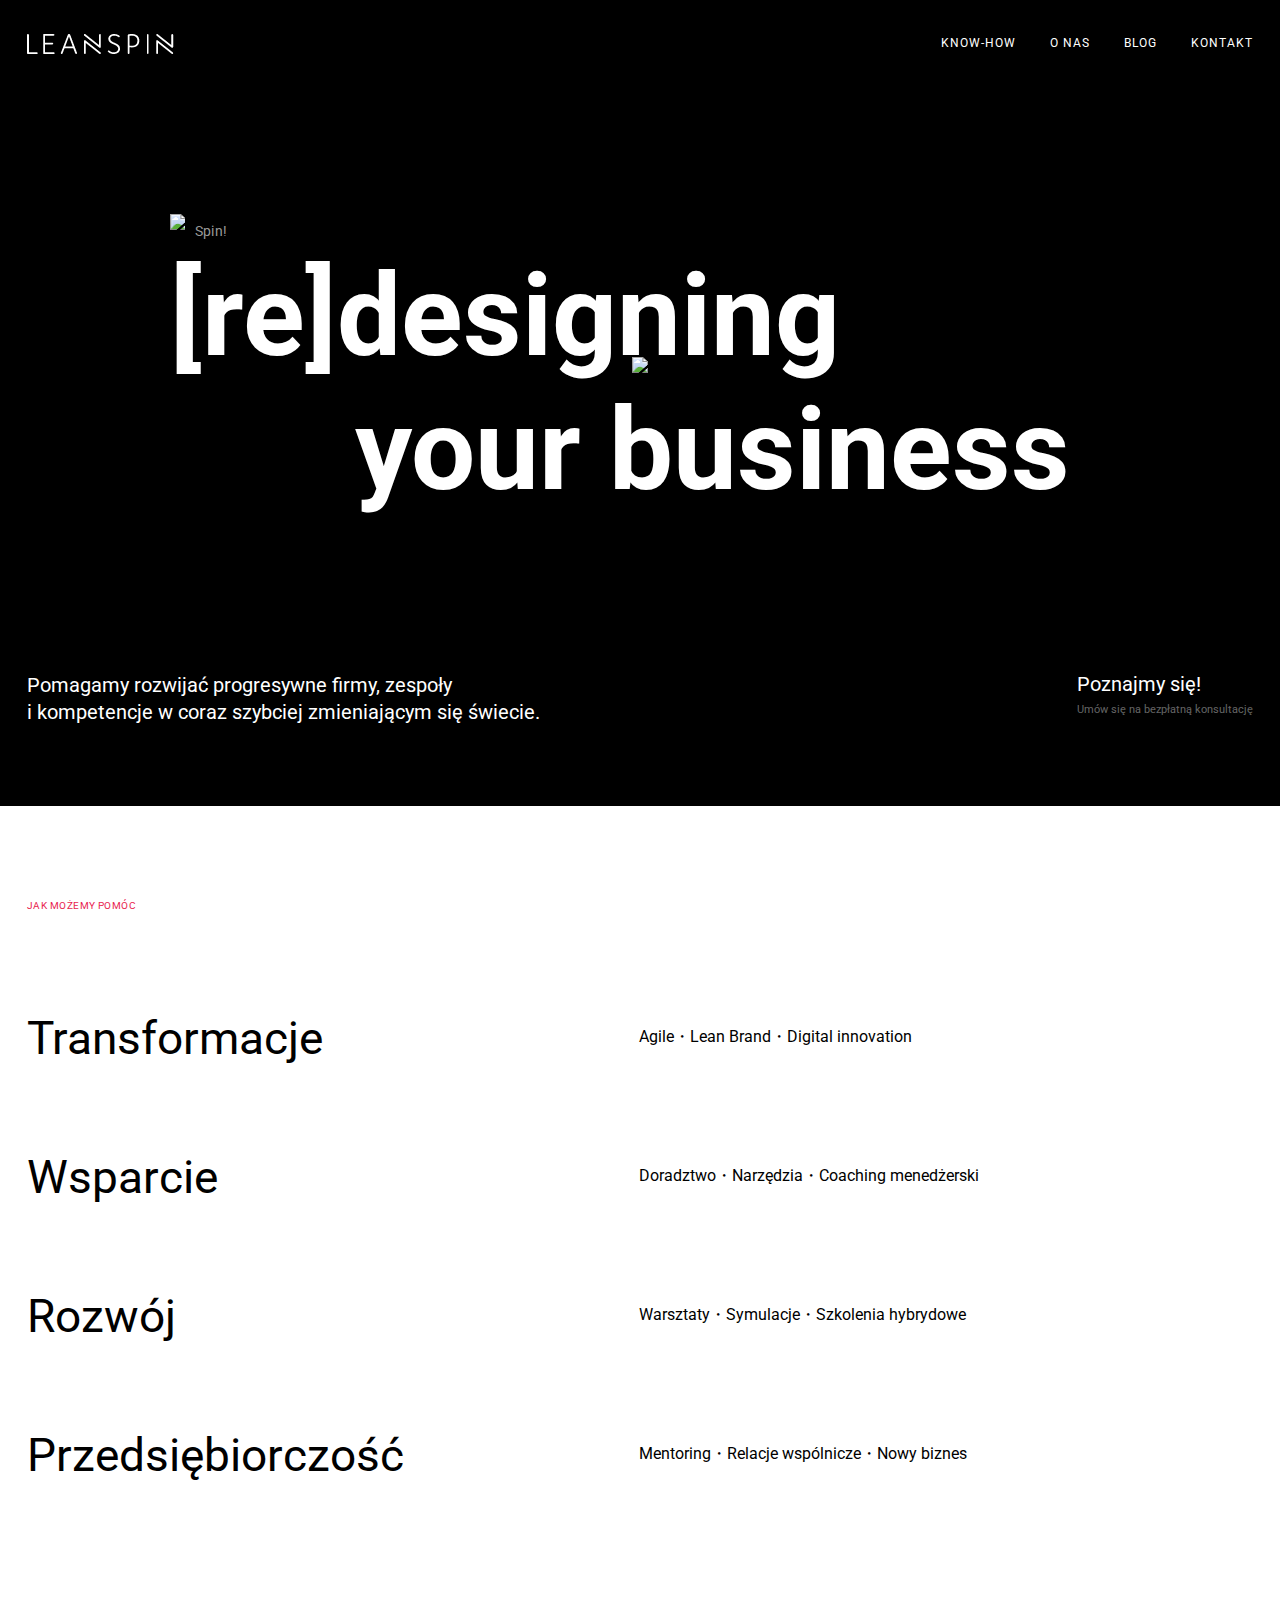
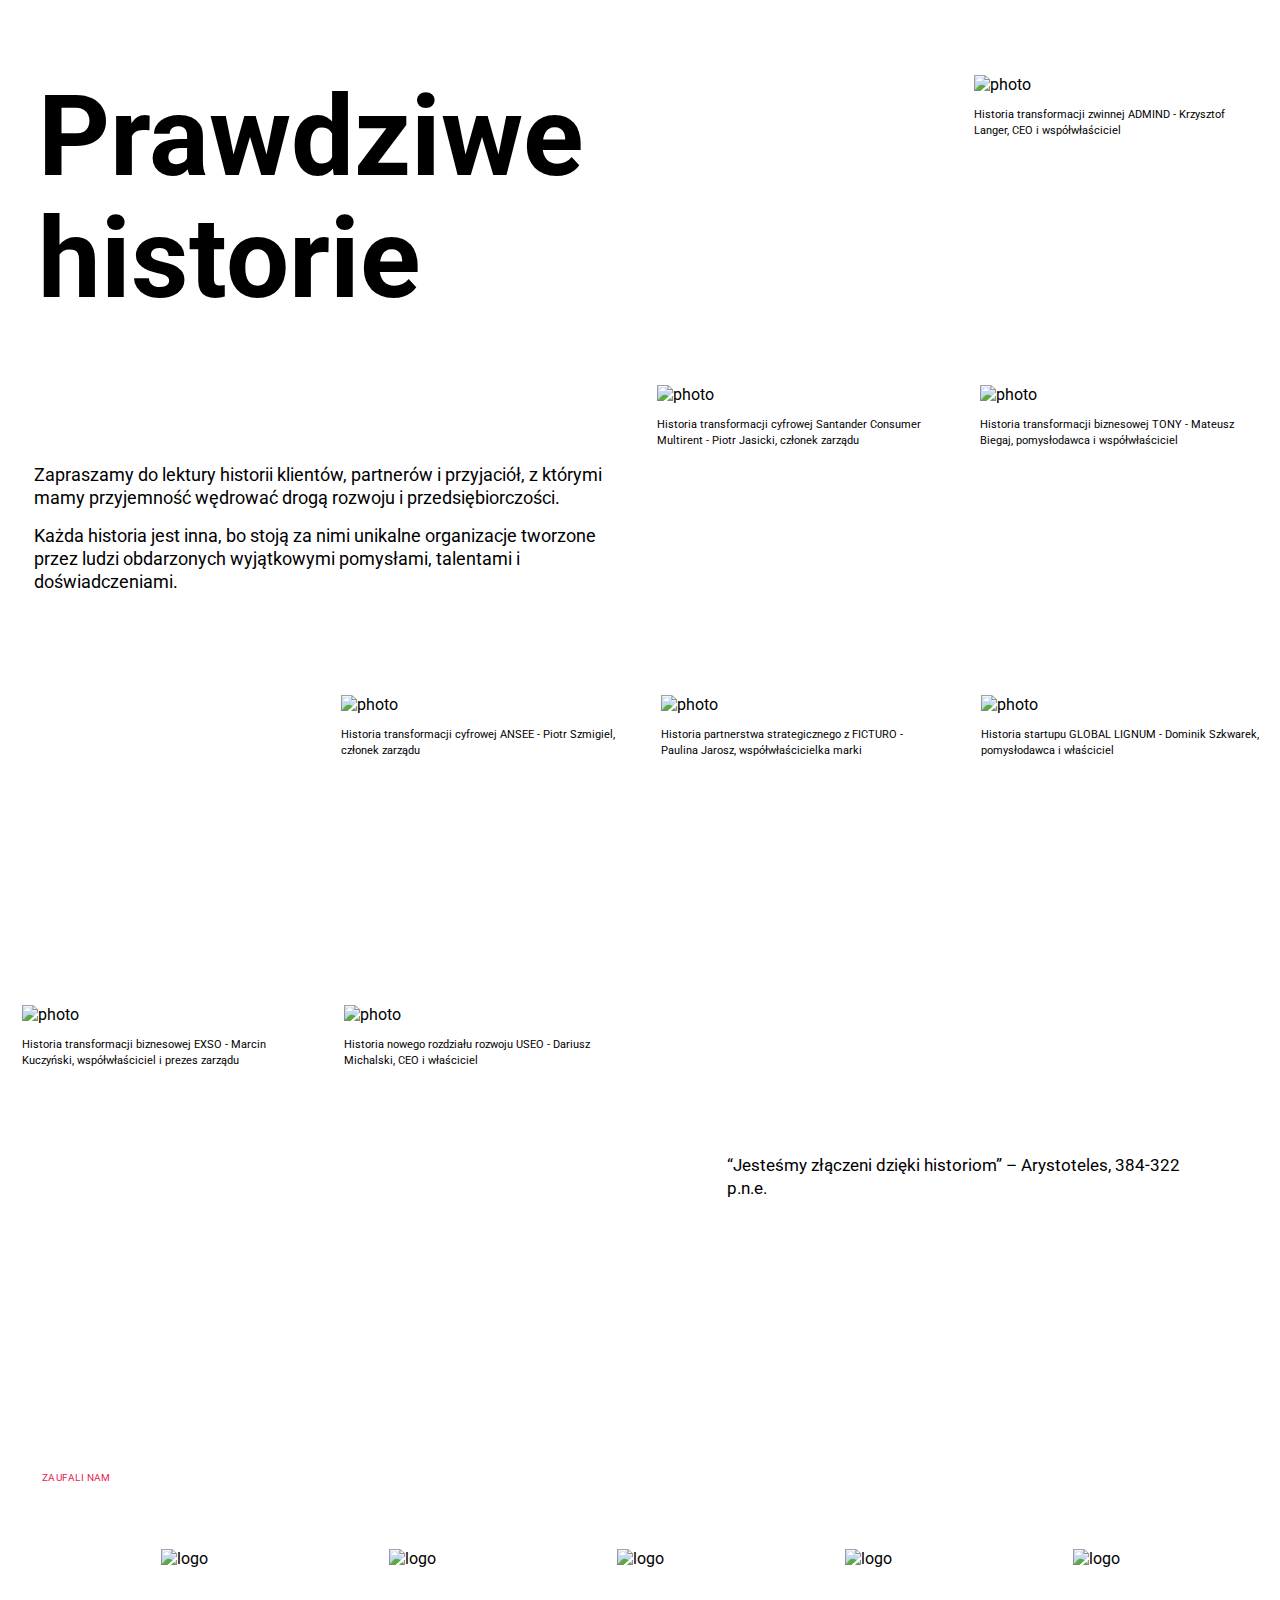
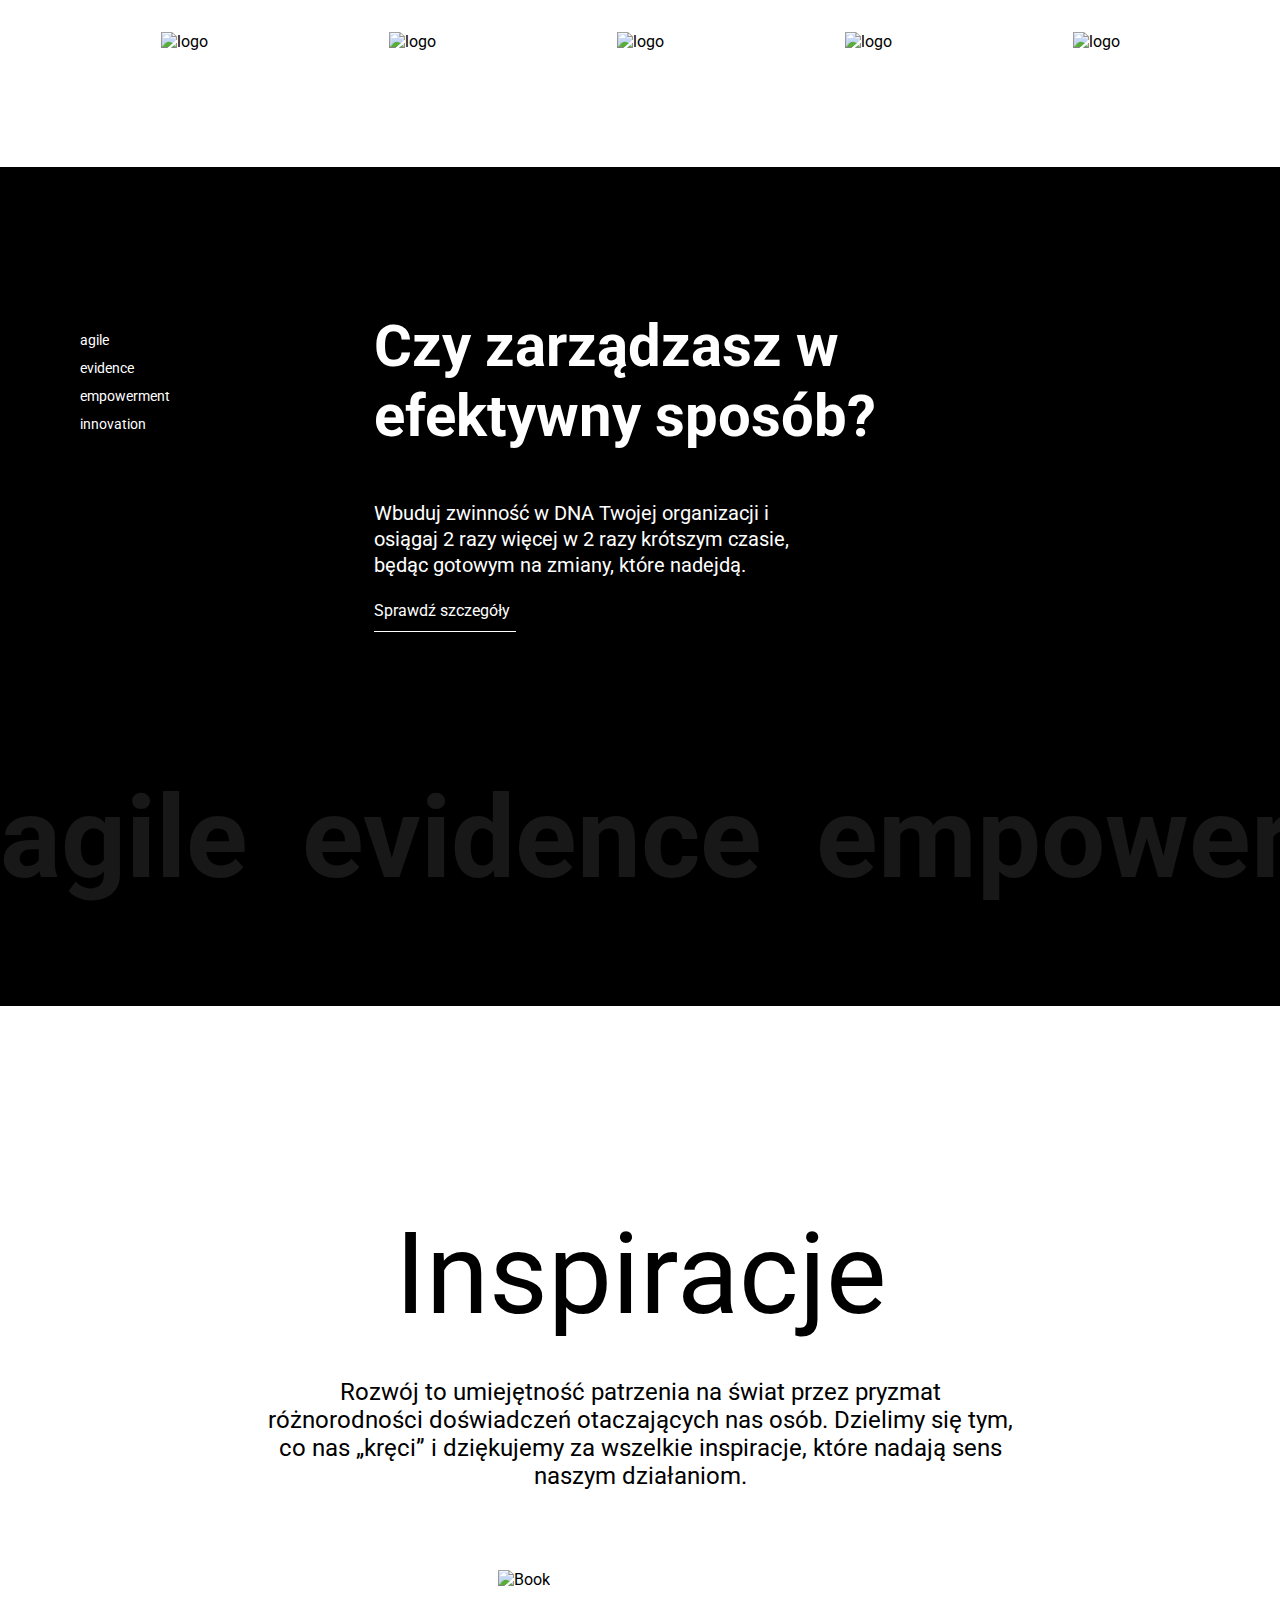
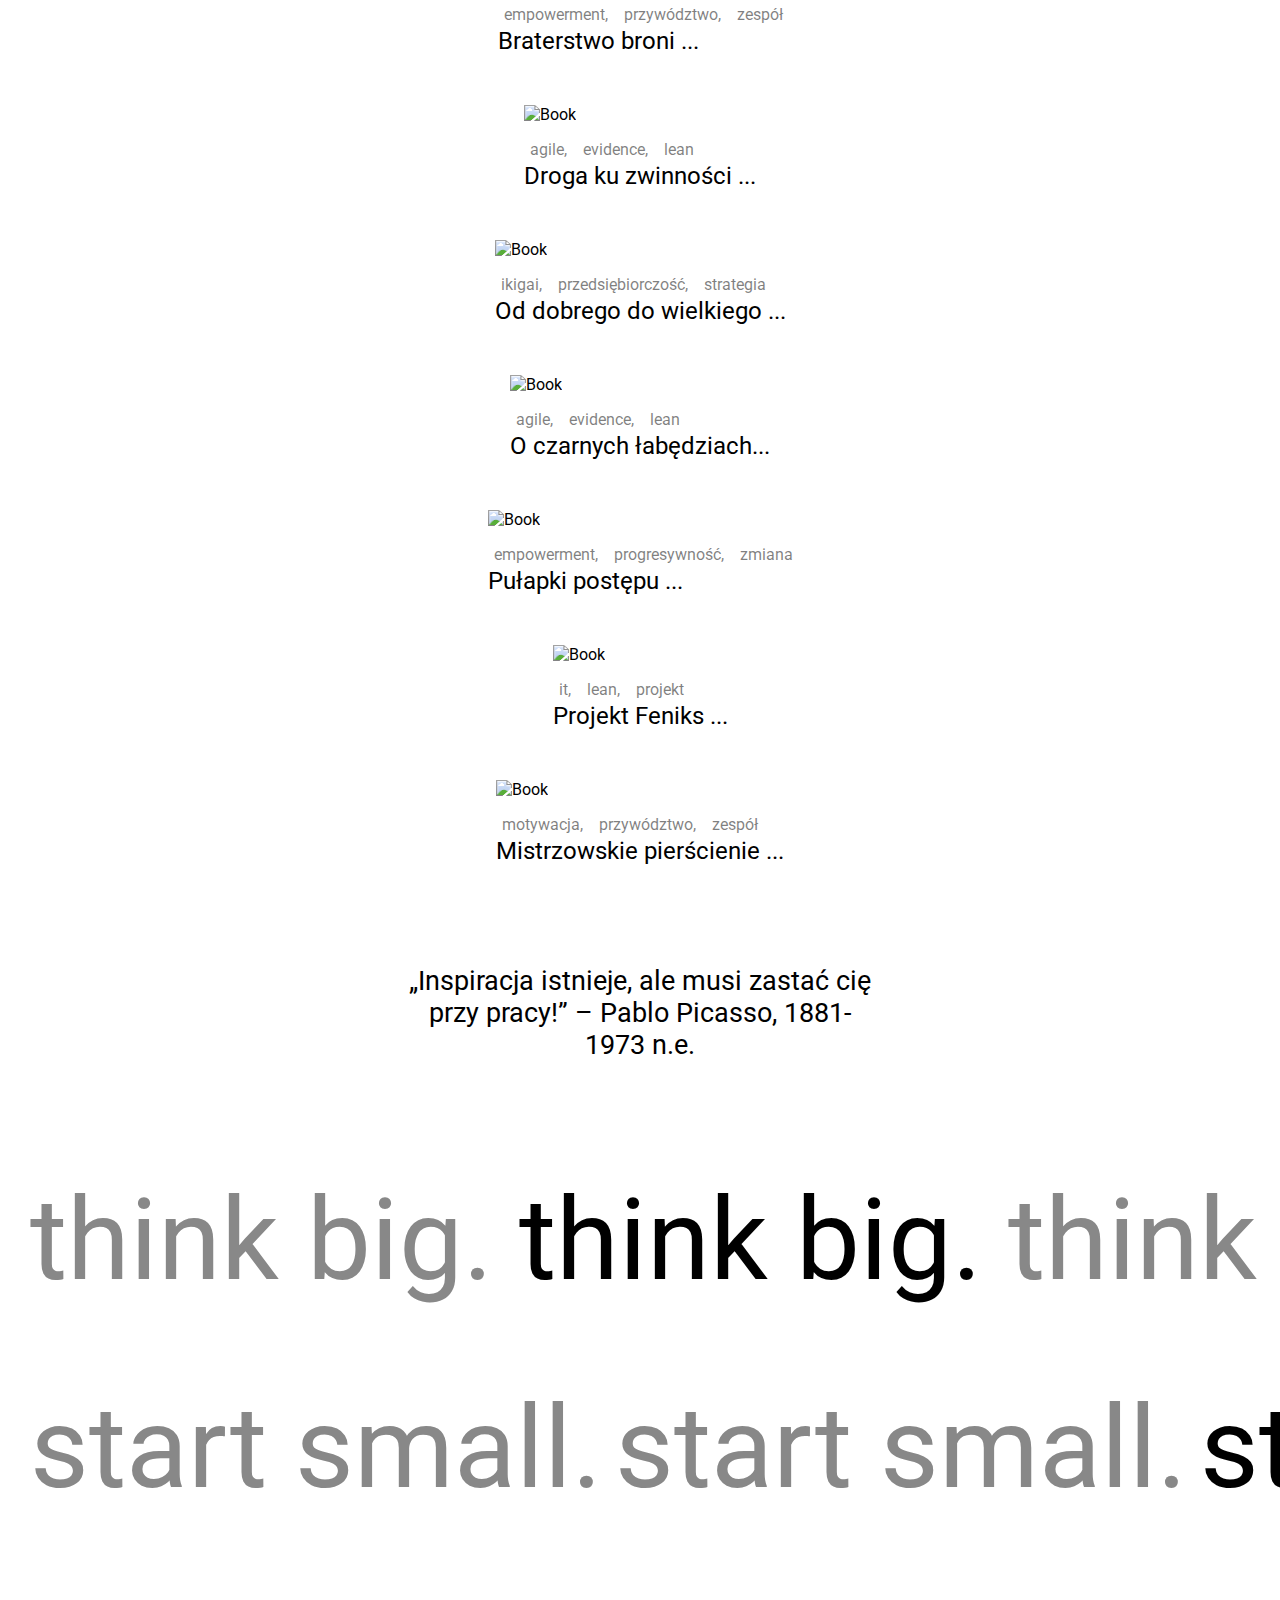
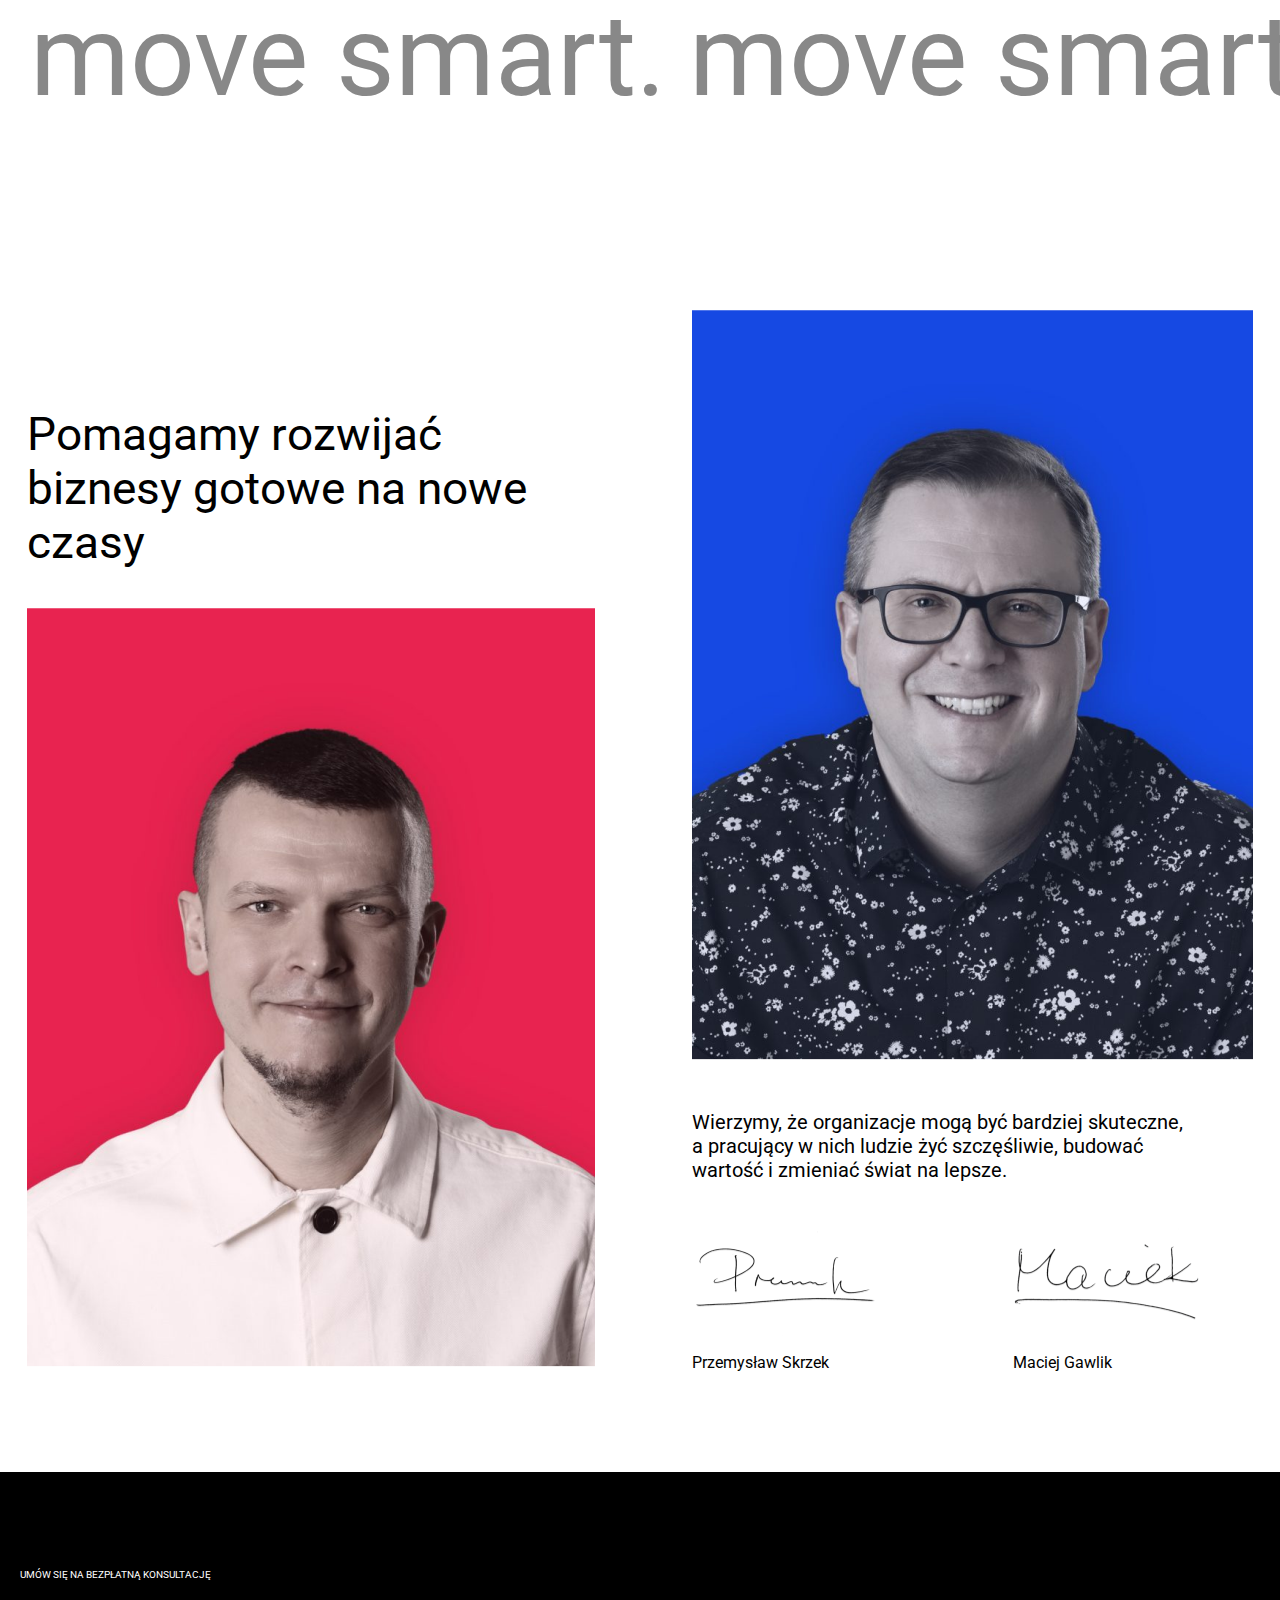
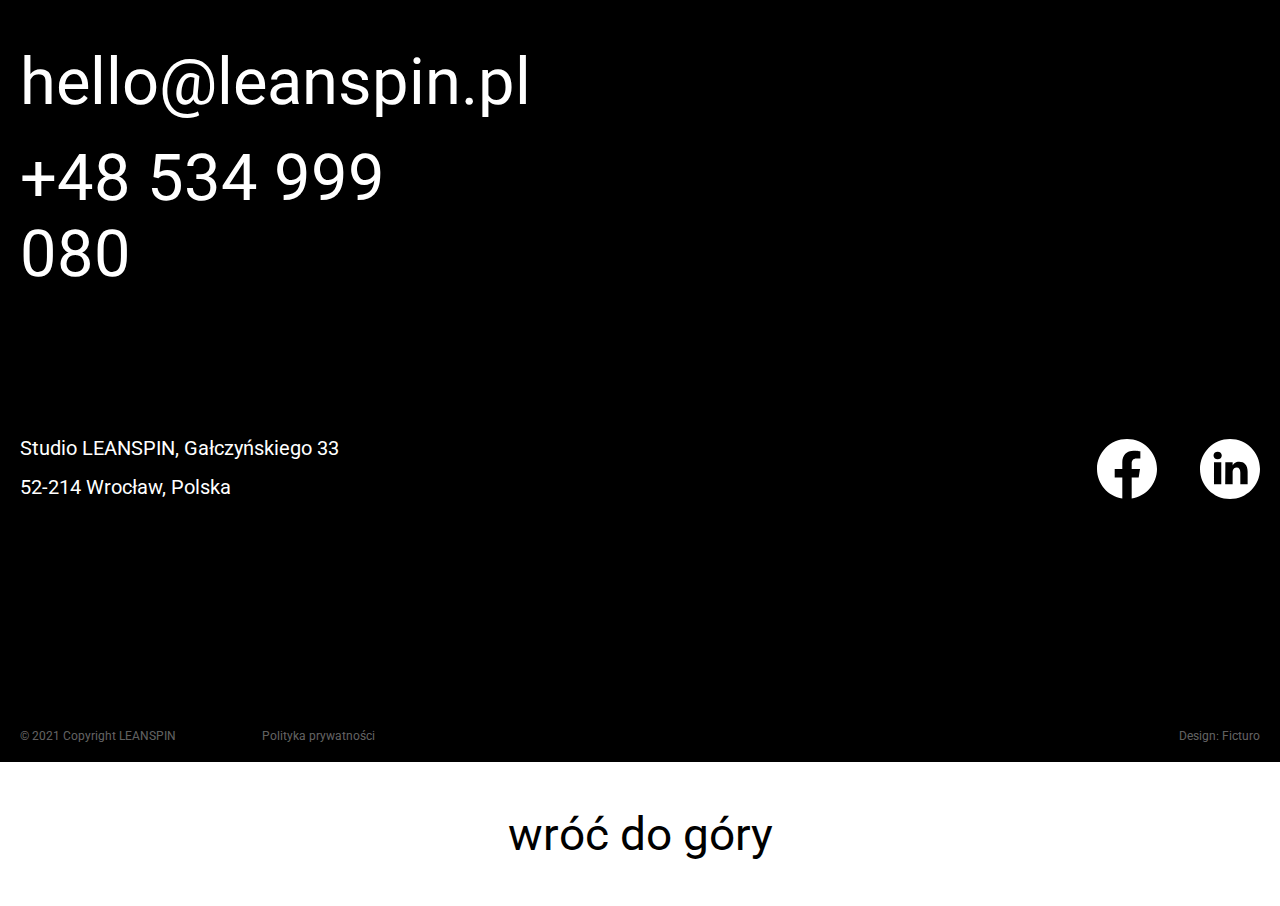
==== commit d7d0302b: "fix finaly adaptiv v1" ====
--- a/index.html
+++ b/index.html
@@ -39,7 +39,7 @@
       <div class="burger"></div>
     </nav>
     <div class="header-main">
-      <img class="header-main-img" src="./public/assets/images/png/Frame.png"></img>
+      <img class="header-main-img" src="/public/assets/images/svg/spin.svg"></img>
       <div class="header-main-text">
         <div class="spin">
           <img src="/public/assets/images/svg/spin.svg" alt="spin">
--- a/src/css/index.css
+++ b/src/css/index.css
@@ -54,16 +54,23 @@
 
 .header {
   background: black;
-  padding: 1.5rem 4.5rem 5rem 55px;
+  padding: 1.5rem 0 5rem 0;
 }
 .header-top {
   margin-bottom: 2.5rem;
   display: -webkit-box;
   display: -ms-flexbox;
   display: flex;
+  -webkit-box-align: center;
+      -ms-flex-align: center;
+          align-items: center;
   -webkit-box-pack: justify;
       -ms-flex-pack: justify;
           justify-content: space-between;
+}
+.header-top .burger {
+  background-color: red;
+  display: none;
 }
 .header-top__logo {
   margin-top: 10px;
@@ -88,6 +95,11 @@
   font-size: 12px;
   letter-spacing: 1px;
   color: #e8244f;
+}
+@media (max-width: 636px) {
+  .header-top-nav {
+    display: none;
+  }
 }
 .header-main {
   position: relative;
@@ -102,10 +114,15 @@
           align-items: center;
   height: 534px;
 }
+@media (max-width: 579px) {
+  .header-main img {
+    width: 400px;
+  }
+}
 .header-main-img {
   position: absolute;
-  -webkit-animation: circle 3s;
-          animation: circle 3s;
+  -webkit-animation: circle-reload 2s ease-in-out !important;
+          animation: circle-reload 2s ease-in-out !important;
 }
 .header-main-text {
   position: absolute;
@@ -121,19 +138,52 @@
           justify-content: center;
 }
 .header-main-text .spin {
+  display: -webkit-box;
+  display: -ms-flexbox;
+  display: flex;
+  -webkit-box-align: center;
+      -ms-flex-align: center;
+          align-items: center;
+  gap: 10px;
   cursor: pointer;
-  position: absolute;
-  left: 35px;
-  top: -30px;
-  width: 27px;
-  font-size: 11px;
+}
+.header-main-text img {
+  width: 15px;
+}
+.header-main-text p {
+  font-size: 14px;
   line-height: 15px;
   letter-spacing: 0.2px;
   color: #999999;
 }
 .header-main-text h1 {
+  max-width: 940px;
   font-size: 114px;
   color: #ffffff;
+}
+@media (max-width: 1120px) {
+  .header-main-text h1 {
+    font-size: 90px;
+    max-width: 800px;
+  }
+}
+@media (max-width: 920px) {
+  .header-main-text h1 {
+    font-size: 70px;
+    max-width: 680px;
+  }
+}
+@media (max-width: 755px) {
+  .header-main-text h1 {
+    font-size: 65px;
+    max-width: 520px;
+  }
+}
+@media (max-width: 596px) {
+  .header-main-text h1 {
+    font-size: 50px;
+    max-width: 400px;
+  }
 }
 .header-main-text-1 {
   width: 1000px;
@@ -155,10 +205,38 @@
       -ms-flex-align: center;
           align-items: center;
 }
+@media (max-width: 600px) {
+  .header-bottom {
+    display: -webkit-box;
+    display: -ms-flexbox;
+    display: flex;
+    -webkit-box-orient: vertical;
+    -webkit-box-direction: normal;
+        -ms-flex-direction: column;
+            flex-direction: column;
+    gap: 20px;
+    text-align: center;
+  }
+}
 .header-bottom-left span {
   font-size: 20px;
   line-height: 27px;
   color: white;
+}
+@media (max-width: 1214px) {
+  .header-bottom-left span {
+    font-size: 15px;
+  }
+}
+@media (max-width: 920px) {
+  .header-bottom-left span {
+    font-size: 13px;
+  }
+}
+@media (max-width: 920px) {
+  .header-bottom-left span {
+    font-size: 12px;
+  }
 }
 .header-bottom-right {
   padding-bottom: 10px;
@@ -178,6 +256,11 @@
   -webkit-transition: all 0.4s;
   transition: all 0.4s;
 }
+@media (max-width: 920px) {
+  .header-bottom-right span {
+    font-size: 16px;
+  }
+}
 .header-bottom-right span:hover {
   font-size: 20px;
   color: #e8244f;
@@ -188,8 +271,8 @@
 }
 
 .animate {
-  -webkit-animation: circle 4s !important;
-          animation: circle 4s !important;
+  -webkit-animation: circle 2s ease-in-out !important;
+          animation: circle 2s ease-in-out !important;
 }
 
 @-webkit-keyframes circle {
@@ -198,8 +281,8 @@
             transform: rotate(0deg);
   }
   100% {
-    -webkit-transform: rotate(360deg);
-            transform: rotate(360deg);
+    -webkit-transform: rotate(1080deg);
+            transform: rotate(1080deg);
   }
 }
 
@@ -209,14 +292,44 @@
             transform: rotate(0deg);
   }
   100% {
-    -webkit-transform: rotate(360deg);
-            transform: rotate(360deg);
+    -webkit-transform: rotate(1080deg);
+            transform: rotate(1080deg);
+  }
+}
+@-webkit-keyframes circle-reload {
+  0% {
+    -webkit-transform: rotate(0deg);
+            transform: rotate(0deg);
+  }
+  100% {
+    -webkit-transform: rotate(1080deg);
+            transform: rotate(1080deg);
+  }
+}
+@keyframes circle-reload {
+  0% {
+    -webkit-transform: rotate(0deg);
+            transform: rotate(0deg);
+  }
+  100% {
+    -webkit-transform: rotate(1080deg);
+            transform: rotate(1080deg);
   }
 }
 .menu {
   margin-top: 5.5rem;
   background: white;
   margin-bottom: 10.25rem;
+}
+@media (max-width: 1271px) {
+  .menu {
+    padding: 0 10px;
+  }
+}
+@media (max-width: 895px) {
+  .menu {
+    padding: 0 20px;
+  }
 }
 .menu-header {
   margin-bottom: 4.25rem;
@@ -227,6 +340,11 @@
   text-transform: uppercase;
   color: #e8244f;
 }
+@media (max-width: 1271px) {
+  .menu-header a {
+    font-size: 12px;
+  }
+}
 .menu-links {
   display: -webkit-box;
   display: -ms-flexbox;
@@ -236,6 +354,11 @@
       -ms-flex-direction: column;
           flex-direction: column;
   gap: 26px;
+}
+@media (max-width: 1271px) {
+  .menu-links {
+    gap: 30px;
+  }
 }
 .menu-links__item {
   height: 113px;
@@ -251,17 +374,38 @@
   -webkit-transition: 0.3s linear;
   transition: 0.3s linear;
 }
+@media (max-width: 1271px) {
+  .menu-links__item {
+    padding: 0 20px;
+  }
+}
+@media (max-width: 895px) {
+  .menu-links__item {
+    padding: 0 20px;
+  }
+}
 .menu-links__item span {
   max-width: 396px;
   width: 100%;
   font-size: 46px;
   color: #000000;
 }
+@media (max-width: 895px) {
+  .menu-links__item span {
+    margin-right: 30px;
+    width: 396px;
+  }
+}
 .menu-links__item p {
   max-width: 356px;
   width: 100%;
   font-size: 16px;
   color: #000000;
+}
+@media (max-width: 895px) {
+  .menu-links__item p {
+    display: none;
+  }
 }
 .menu-links__item a {
   cursor: pointer;
@@ -274,6 +418,11 @@
   background: #000000;
   padding: 0 20px;
 }
+@media (max-width: 1271px) {
+  .menu-links__item:hover {
+    padding: 0 40px;
+  }
+}
 .menu-links__item:hover span,
 .menu-links__item:hover p {
   color: white;
@@ -292,6 +441,12 @@
   display: flex;
   -ms-flex-wrap: wrap;
       flex-wrap: wrap;
+}
+@media (max-width: 1300px) {
+  .history {
+    -ms-flex-pack: distribute;
+        justify-content: space-around;
+  }
 }
 .history-header {
   padding: 0.5px 15px 94px 15px;
@@ -303,6 +458,28 @@
   font-size: 114px;
   line-height: 122px;
   color: #000000;
+}
+@media (max-width: 1300px) {
+  .history-header h2 {
+    font-size: 112px;
+  }
+}
+@media (max-width: 1271px) {
+  .history-header h2 {
+    font-size: 110px;
+  }
+}
+@media (max-width: 942px) {
+  .history-header h2 {
+    font-size: 100px;
+  }
+}
+@media (max-width: 1300px) {
+  .history-header {
+    margin-bottom: 10px;
+    height: 300px;
+    width: 900px;
+  }
 }
 .history-profile {
   width: 324px;
@@ -319,6 +496,13 @@
           align-items: center;
   margin-bottom: 45px;
 }
+@media (max-width: 1300px) {
+  .history-profile {
+    width: 287px;
+    height: 300px;
+    margin-bottom: 10px;
+  }
+}
 .history-profile-item span {
   display: block;
   max-width: 278px;
@@ -332,6 +516,11 @@
   cursor: pointer;
   -webkit-transition: all 0.3s;
   transition: all 0.3s;
+}
+@media (max-width: 1300px) {
+  .history-profile-item img {
+    width: 250px;
+  }
 }
 .history-profile-item img:hover {
   opacity: 0.8;
@@ -355,6 +544,24 @@
       -ms-flex-pack: center;
           justify-content: center;
 }
+@media (max-width: 1300px) {
+  .history-text {
+    width: 600px;
+    height: 300px;
+    margin-bottom: 10px;
+  }
+}
+@media (max-width: 1271px) {
+  .history-text {
+    padding-left: 10px;
+    width: 500px;
+  }
+}
+@media (max-width: 942px) {
+  .history-text {
+    width: 400px;
+  }
+}
 .history-text p {
   display: -webkit-box;
   display: -ms-flexbox;
@@ -372,10 +579,35 @@
   padding: 149px 59px 165px 65px;
   margin-bottom: 45px;
 }
+@media (max-width: 1300px) {
+  .history-citation {
+    margin-bottom: 10px;
+    width: 600px;
+    height: 300px;
+  }
+}
+@media (max-width: 1271px) {
+  .history-citation {
+    padding: 140px 50px 160px 60px;
+    width: 500px;
+  }
+}
+@media (max-width: 942px) {
+  .history-citation {
+    padding: 120px 20px 140px 20px;
+    width: 400px;
+  }
+}
 .history-citation span {
   font-size: 17px;
   line-height: 23px;
   color: #000000;
+}
+
+@media (max-width: 1271px) {
+  #empty-file {
+    display: none;
+  }
 }
 
 .sponsors {
@@ -388,7 +620,19 @@
   text-transform: uppercase;
   color: #e8244f;
 }
-.sponsors-list {
+@media (max-width: 1271px) {
+  .sponsors span {
+    font-size: 12px;
+  }
+}
+@media (max-width: 942px) {
+  .sponsors-list {
+    display: -webkit-box;
+    display: -ms-flexbox;
+    display: flex;
+  }
+}
+.sponsors-list-block {
   max-width: 1140px;
   width: 100%;
   margin: 0 auto;
@@ -402,6 +646,32 @@
       -ms-flex-align: center;
           align-items: center;
 }
+@media (max-width: 1271px) {
+  .sponsors-list-block {
+    margin-top: 3.5rem;
+    -ms-flex-wrap: wrap;
+        flex-wrap: wrap;
+    -ms-flex-pack: distribute;
+        justify-content: space-around;
+    gap: 3.5rem;
+  }
+}
+@media (max-width: 942px) {
+  .sponsors-list-block {
+    margin-top: 3rem;
+    -ms-flex-wrap: wrap;
+        flex-wrap: wrap;
+    -webkit-box-pack: left;
+        -ms-flex-pack: left;
+            justify-content: left;
+    -ms-flex-line-pack: justify;
+        align-content: space-between;
+    gap: 3rem;
+    display: -webkit-box;
+    display: -ms-flexbox;
+    display: flex;
+  }
+}
 
 .advice {
   background: black;
@@ -411,7 +681,7 @@
   max-width: 1440px;
   width: 100%;
   margin: 0 auto;
-  padding: 0 4.5rem 0 4.5rem;
+  padding: 0 4.5rem;
   display: -webkit-box;
   display: -ms-flexbox;
   display: flex;
@@ -419,8 +689,31 @@
       -ms-flex-pack: justify;
           justify-content: space-between;
 }
+@media (max-width: 942px) {
+  .advice-main {
+    padding: 0 2rem;
+  }
+}
+@media (max-width: 630px) {
+  .advice-main {
+    -webkit-box-orient: vertical;
+    -webkit-box-direction: normal;
+        -ms-flex-direction: column;
+            flex-direction: column;
+    padding: 0 3rem;
+  }
+}
 .advice-main-list {
   margin: 15px 7.5px;
+}
+@media (max-width: 630px) {
+  .advice-main-list {
+    display: -webkit-box;
+    display: -ms-flexbox;
+    display: flex;
+    gap: 30px;
+    margin-bottom: 40px;
+  }
 }
 .advice-main-list__item a {
   font-size: 14px;
@@ -435,6 +728,17 @@
 .advice-main-list__item a:hover {
   color: #e8244f;
 }
+@media (max-width: 725px) {
+  .advice-main-list__item a {
+    font-size: 16px;
+    line-height: 30px;
+  }
+}
+@media (max-width: 1271px) {
+  .advice-main-list {
+    margin-right: 60px;
+  }
+}
 .advice-main-info {
   width: 834px;
   margin-bottom: 8.25rem;
@@ -446,12 +750,24 @@
   color: #ffffff;
   margin-bottom: 49px;
 }
+@media (max-width: 725px) {
+  .advice-main-info h3 {
+    font-size: 50px;
+    line-height: 60px;
+  }
+}
 .advice-main-info p {
   width: 416px;
   font-size: 20px;
   line-height: 26px;
   color: #ffffff;
   margin-bottom: 22px;
+}
+@media (max-width: 725px) {
+  .advice-main-info p {
+    font-size: 18px;
+    line-height: 24px;
+  }
 }
 .advice-main-info a {
   display: block;
@@ -465,6 +781,13 @@
   -webkit-transition: all 0.3s;
   transition: all 0.3s;
 }
+@media (max-width: 725px) {
+  .advice-main-info a {
+    font-size: 18px;
+    line-height: 34px;
+    width: 160px;
+  }
+}
 .advice-main-info a:hover {
   color: #e8244f;
   border-bottom: 1px solid #e8244f;
@@ -498,6 +821,12 @@
   color: #181818;
   -webkit-transition: 0.3s linear;
   transition: 0.3s linear;
+}
+@media (max-width: 725px) {
+  .advice-carousel__slide h4 {
+    font-size: 100px;
+    line-height: 140px;
+  }
 }
 .advice-carousel__slide h4:last-child {
   margin-right: 54px;
@@ -854,6 +1183,11 @@
     width: 250px;
   }
 }
+@media (max-width: 574px) {
+  .authors__left img {
+    width: 200px;
+  }
+}
 .authors__left h3 {
   width: 510px;
   font-weight: 400;
@@ -891,6 +1225,11 @@
     font-size: 30px;
   }
 }
+@media (max-width: 574px) {
+  .authors__left h3 {
+    font-size: 25px;
+  }
+}
 .authors__right {
   display: -webkit-box;
   display: -ms-flexbox;
@@ -927,6 +1266,16 @@
     width: 250px;
   }
 }
+@media (max-width: 574px) {
+  .authors__right h3 {
+    width: 200px;
+  }
+}
+@media (max-width: 574px) {
+  .authors__right h3 {
+    font-size: 17px;
+  }
+}
 @media (max-width: 1240px) {
   .authors__right img {
     width: 500px;
@@ -952,6 +1301,11 @@
     width: 250px;
   }
 }
+@media (max-width: 574px) {
+  .authors__right img {
+    width: 200px;
+  }
+}
 .authors__right__signa {
   display: -webkit-box;
   display: -ms-flexbox;
@@ -965,6 +1319,11 @@
     font-size: 13px;
   }
 }
+@media (max-width: 760px) and (max-width: 574px) {
+  .authors__right__signa p {
+    font-size: 10px;
+  }
+}
 @media (max-width: 1241px) {
   .authors__right__signa-1 img, .authors__right__signa-2 img {
     width: 200px;
@@ -978,6 +1337,11 @@
 @media (max-width: 760px) {
   .authors__right__signa-1 img, .authors__right__signa-2 img {
     width: 120px;
+  }
+}
+@media (max-width: 574px) {
+  .authors__right__signa-1 img, .authors__right__signa-2 img {
+    width: 100px;
   }
 }
 
@@ -1003,10 +1367,20 @@
   margin: 0 auto;
   padding-top: 97px;
 }
+.footer .wrapper-footer__left-head {
+  display: -webkit-box;
+  display: -ms-flexbox;
+  display: flex;
+}
 .footer .wrapper-footer__left-head p {
   font-weight: 400;
   font-size: 10px;
   text-transform: uppercase;
+}
+@media (max-width: 549px) {
+  .footer .wrapper-footer__left-head p {
+    font-size: 7px;
+  }
 }
 .footer .wrapper-footer__left-contact h2 {
   font-weight: 400;
@@ -1020,16 +1394,21 @@
     font-size: 50px;
   }
 }
+@media (max-width: 549px) {
+  .footer .wrapper-footer__left-contact h2 {
+    width: 10px;
+    font-size: 40px;
+  }
+}
 .footer .wrapper-footer__left-contact h2:hover {
   color: #e8244f;
 }
 .footer .wrapper-footer__left-contact h2:first-child {
   margin: 64px 0 20px 0;
-  width: 510px;
 }
 .footer .wrapper-footer__left-contact h2:last-child {
   margin-bottom: 144px;
-  width: 488px;
+  width: 390px;
 }
 .footer .wrapper-footer__left-adress {
   font-weight: 400;
@@ -1042,6 +1421,11 @@
 }
 .footer .wrapper-footer__left-adress p:first-child {
   margin-bottom: 15px;
+}
+@media (max-width: 549px) {
+  .footer .wrapper-footer__left-adress {
+    font-size: 13px;
+  }
 }
 .footer .wrapper-footer__right {
   display: -webkit-box;
@@ -1066,6 +1450,11 @@
             flex-direction: column-reverse;
   }
 }
+@media (max-width: 610px) {
+  .footer .wrapper-footer__right {
+    display: none;
+  }
+}
 .footer .wrapper-footer__right svg {
   width: 60px;
   height: 60px;
@@ -1094,6 +1483,11 @@
   font-size: 12px;
   color: rgba(255, 255, 255, 0.4);
 }
+@media (max-width: 549px) {
+  .footer__copyright p {
+    font-size: 9px;
+  }
+}
 .footer__copyright-left {
   display: -webkit-box;
   display: -ms-flexbox;
@@ -1102,7 +1496,7 @@
 }
 @media (max-width: 745px) {
   .footer__copyright-left {
-    gap: 45px;
+    gap: 25px;
   }
 }
 .footer__copyright-right {
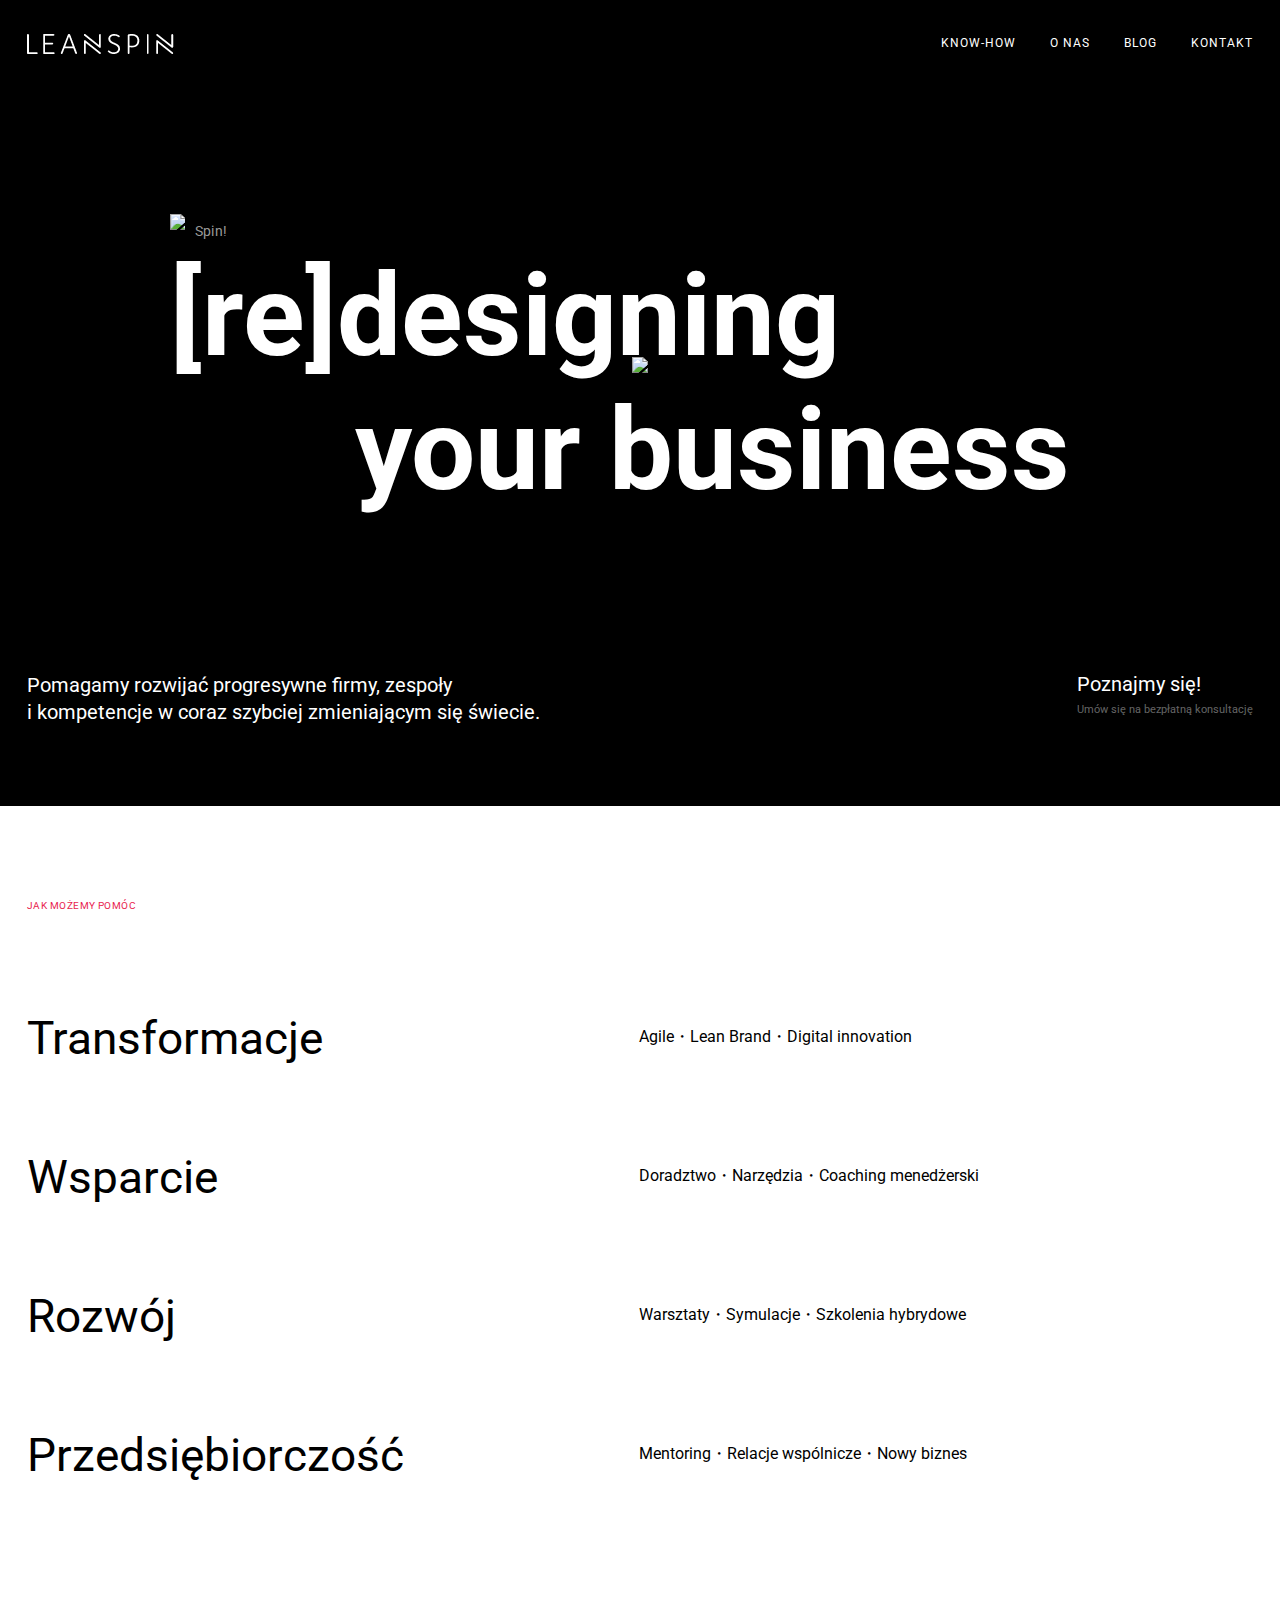
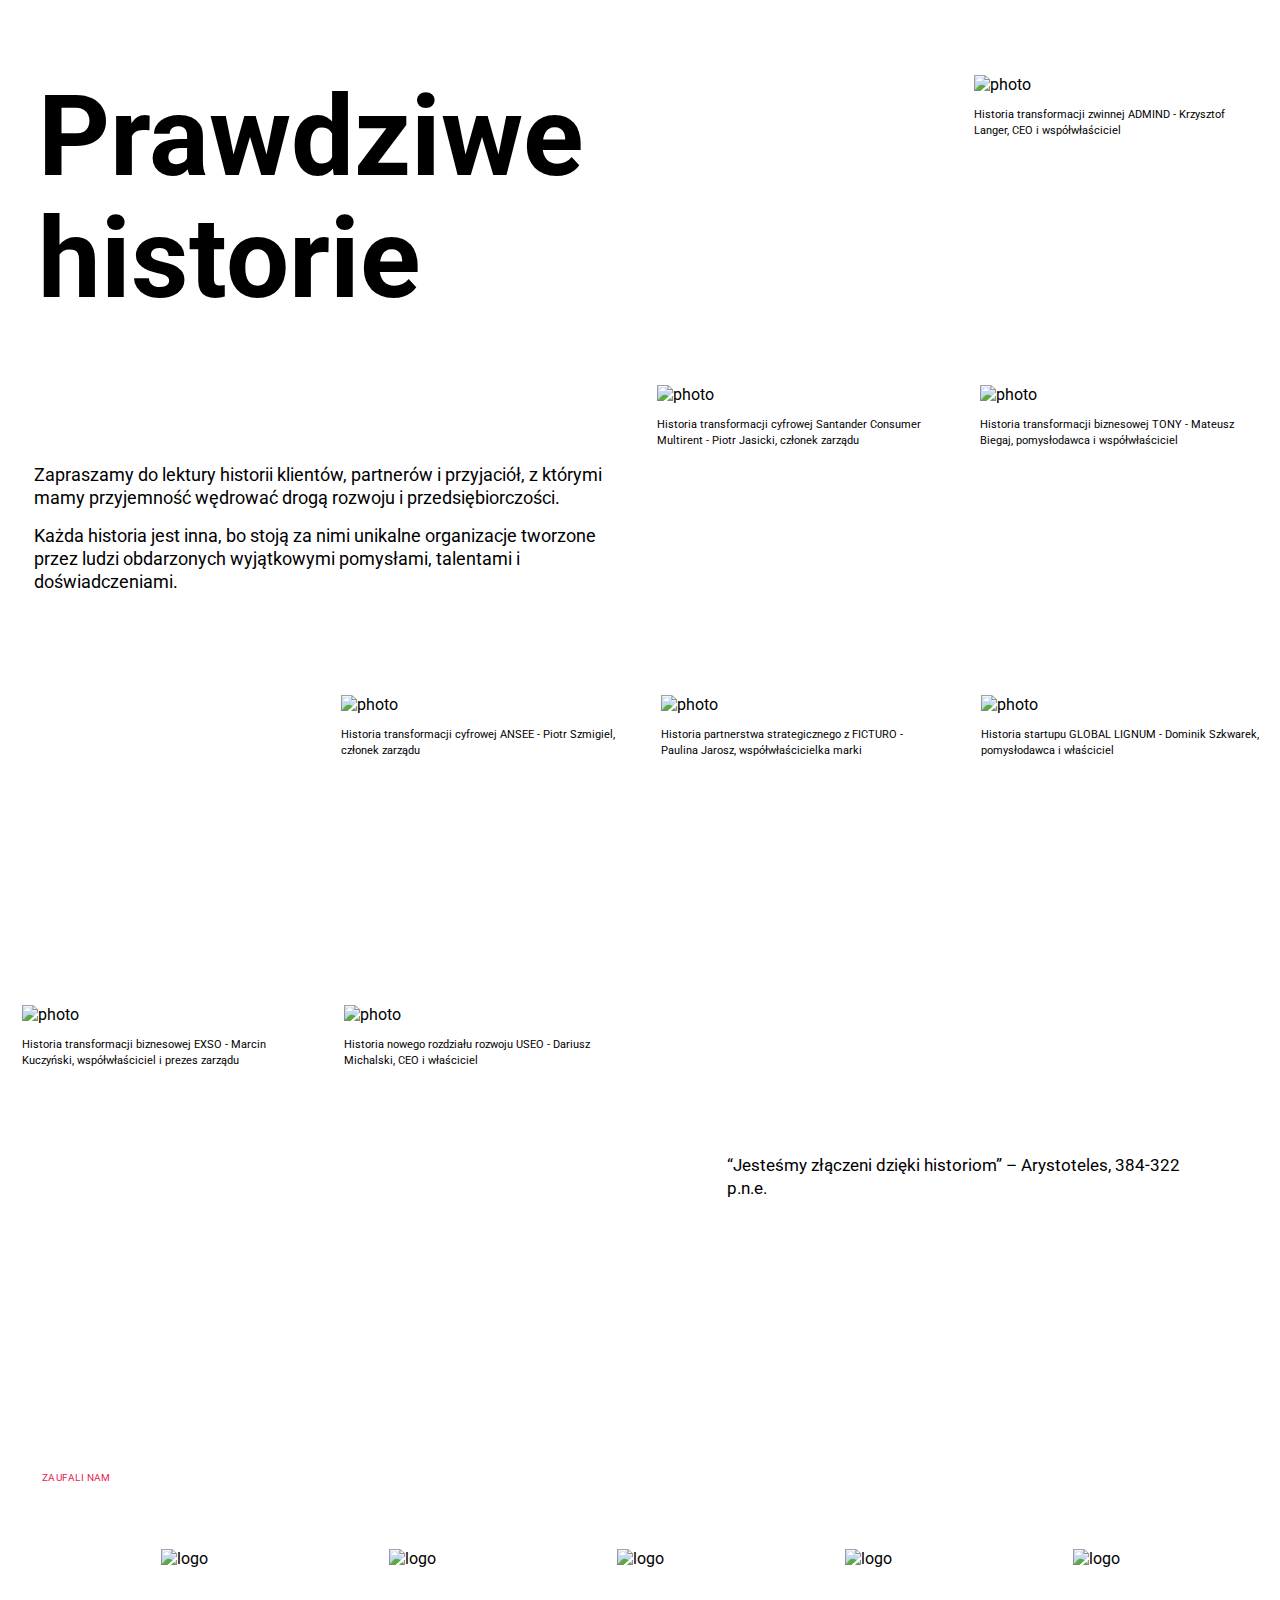
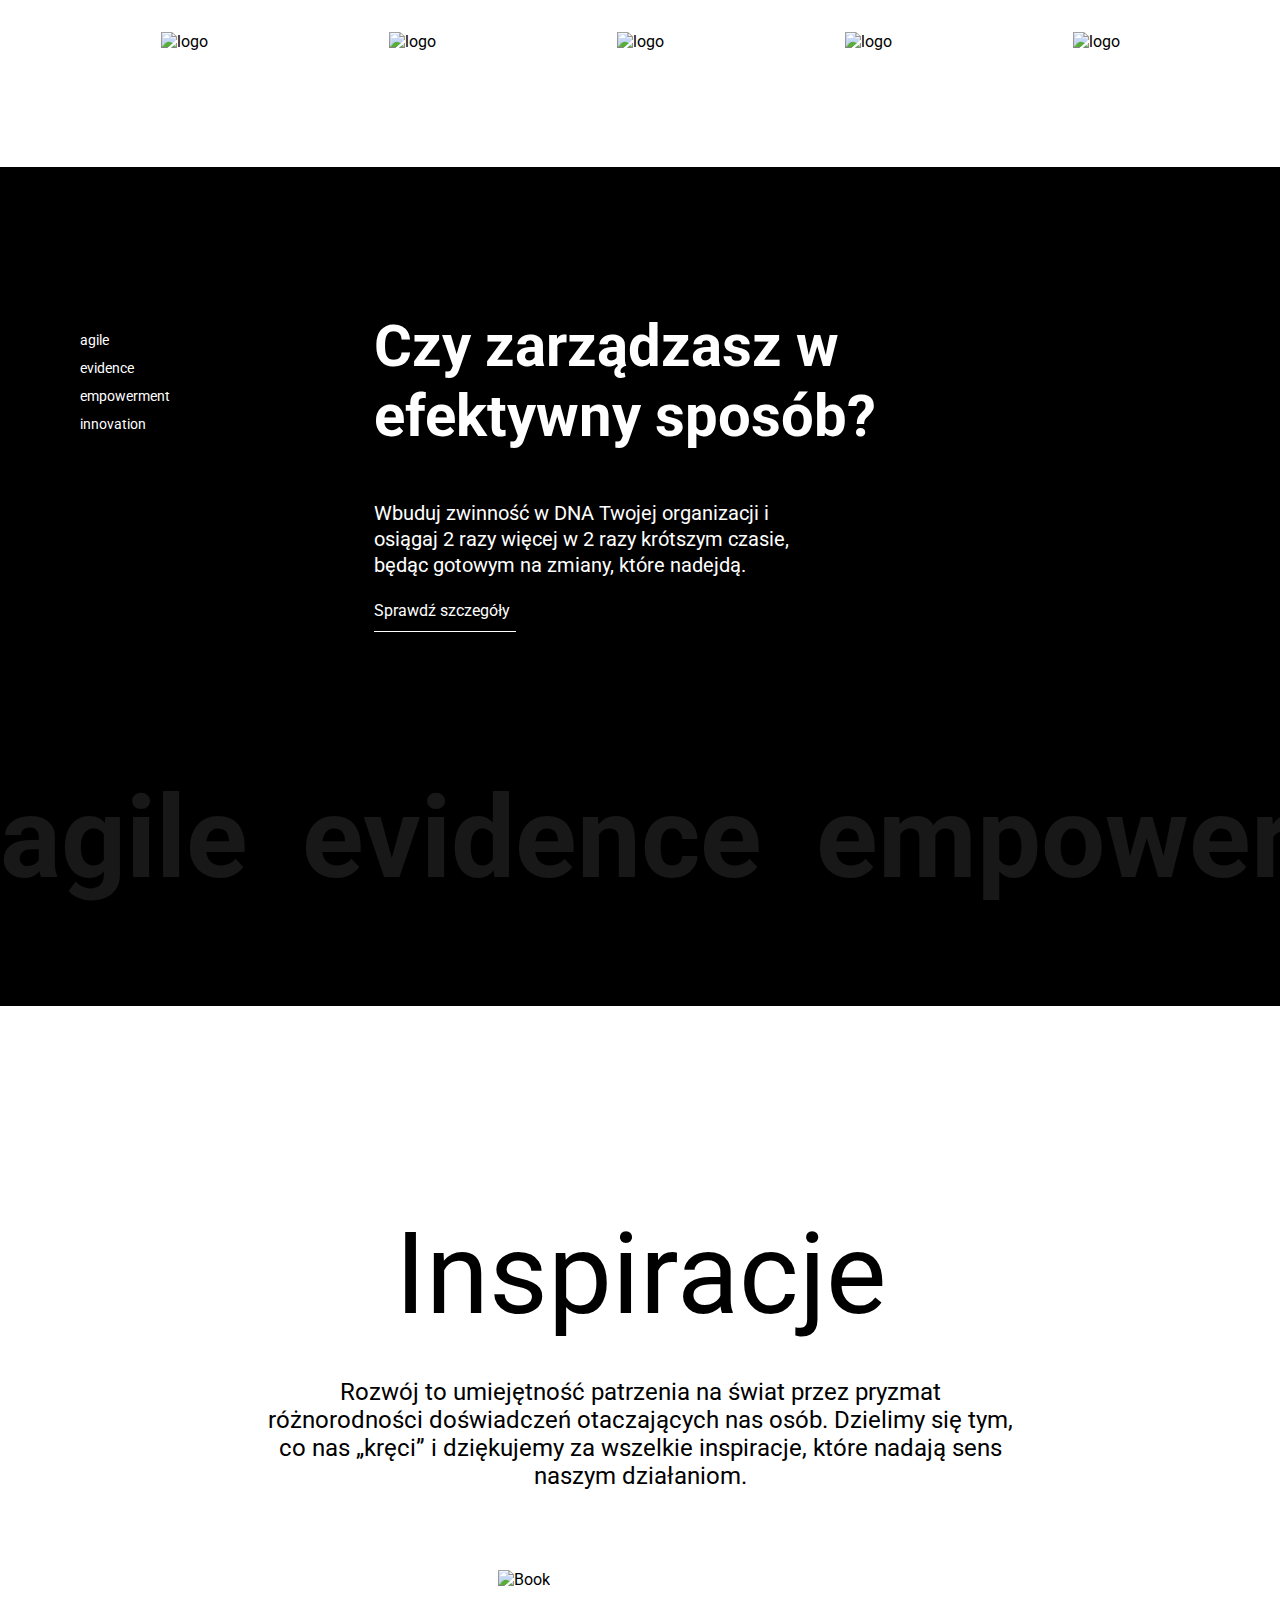
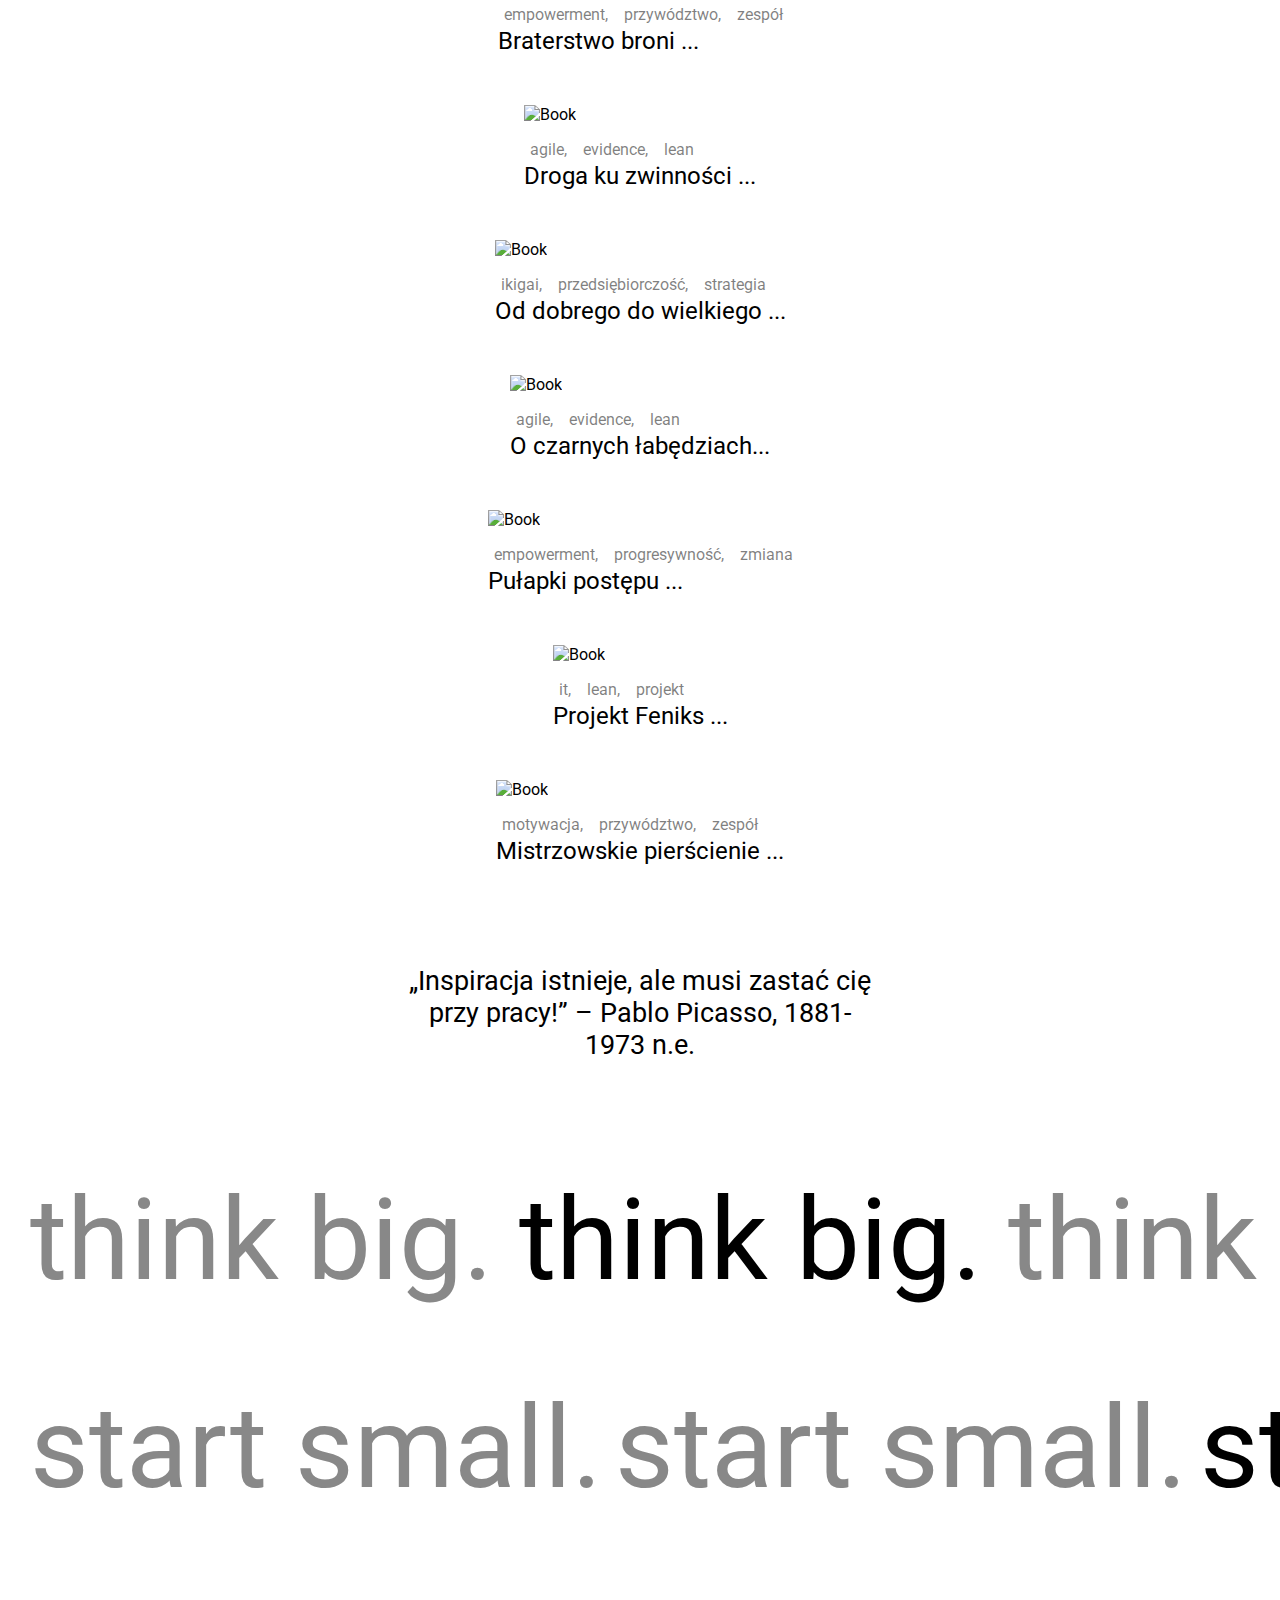
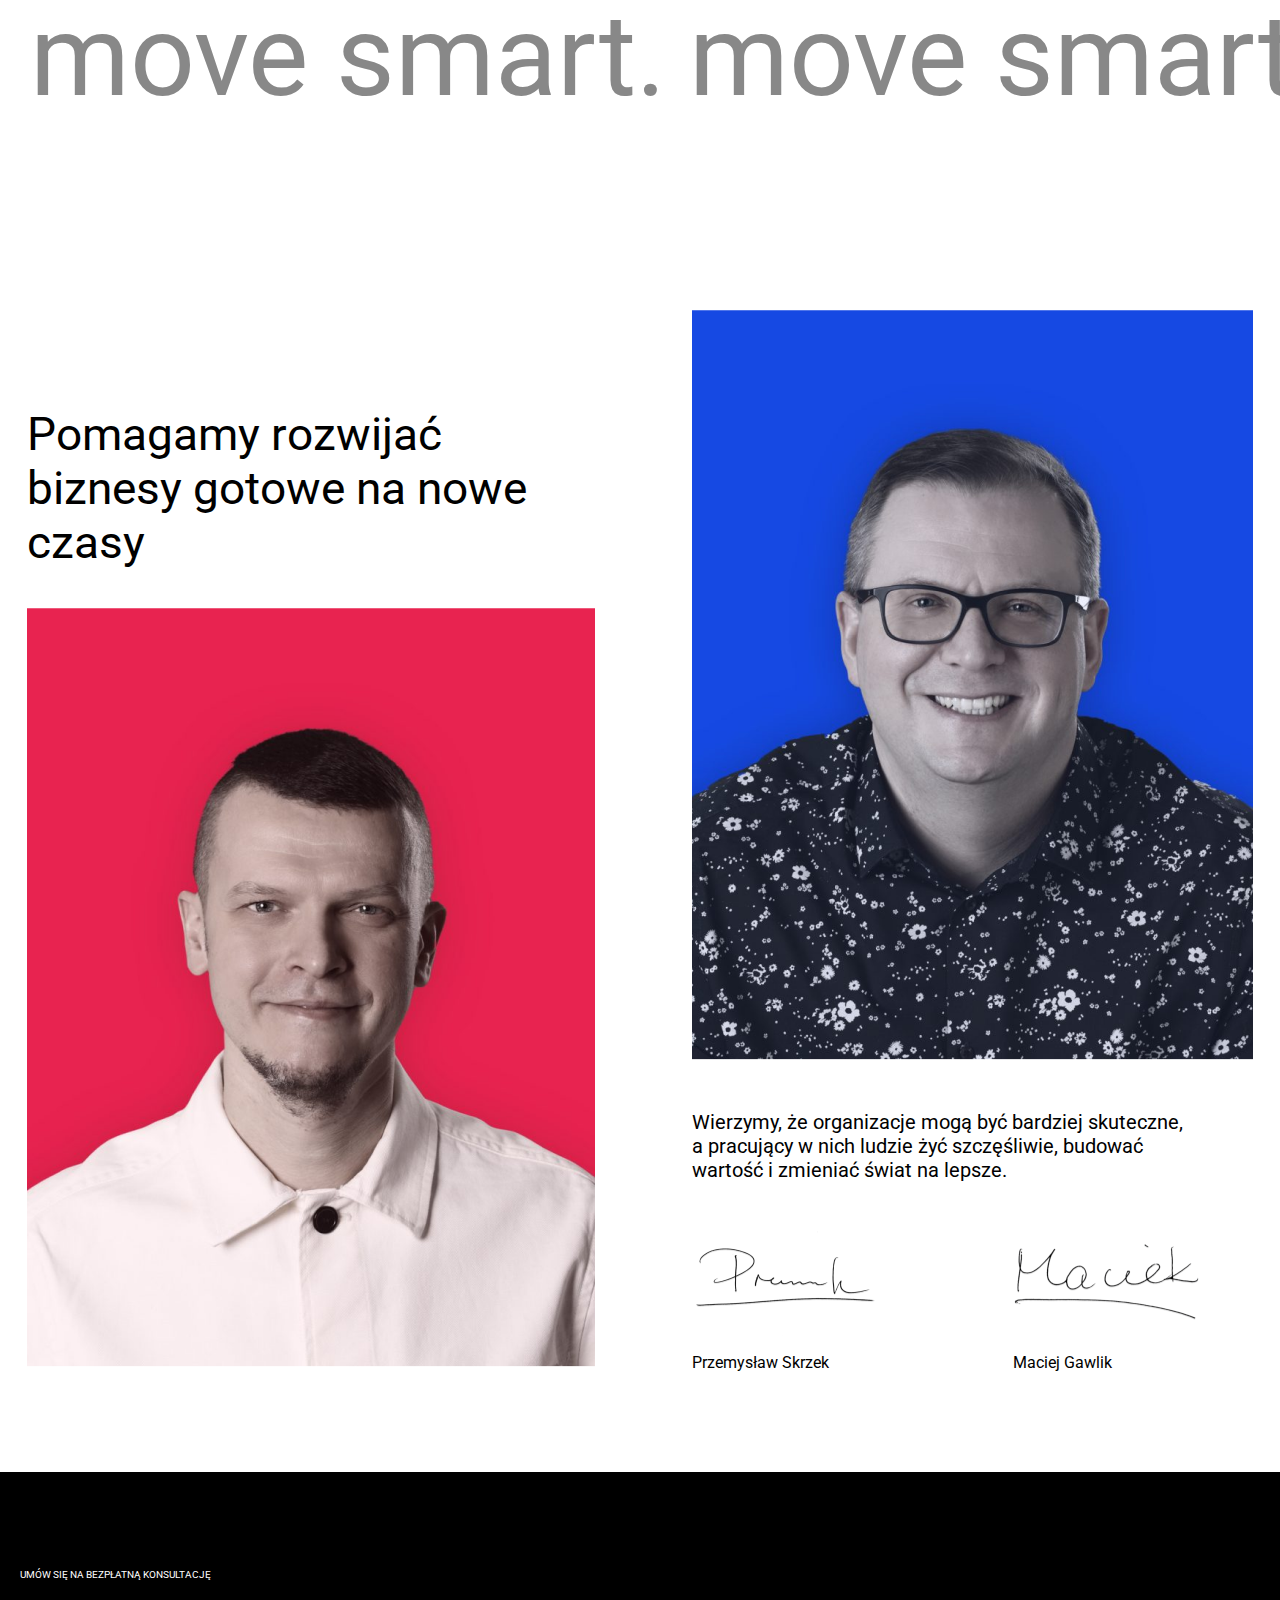
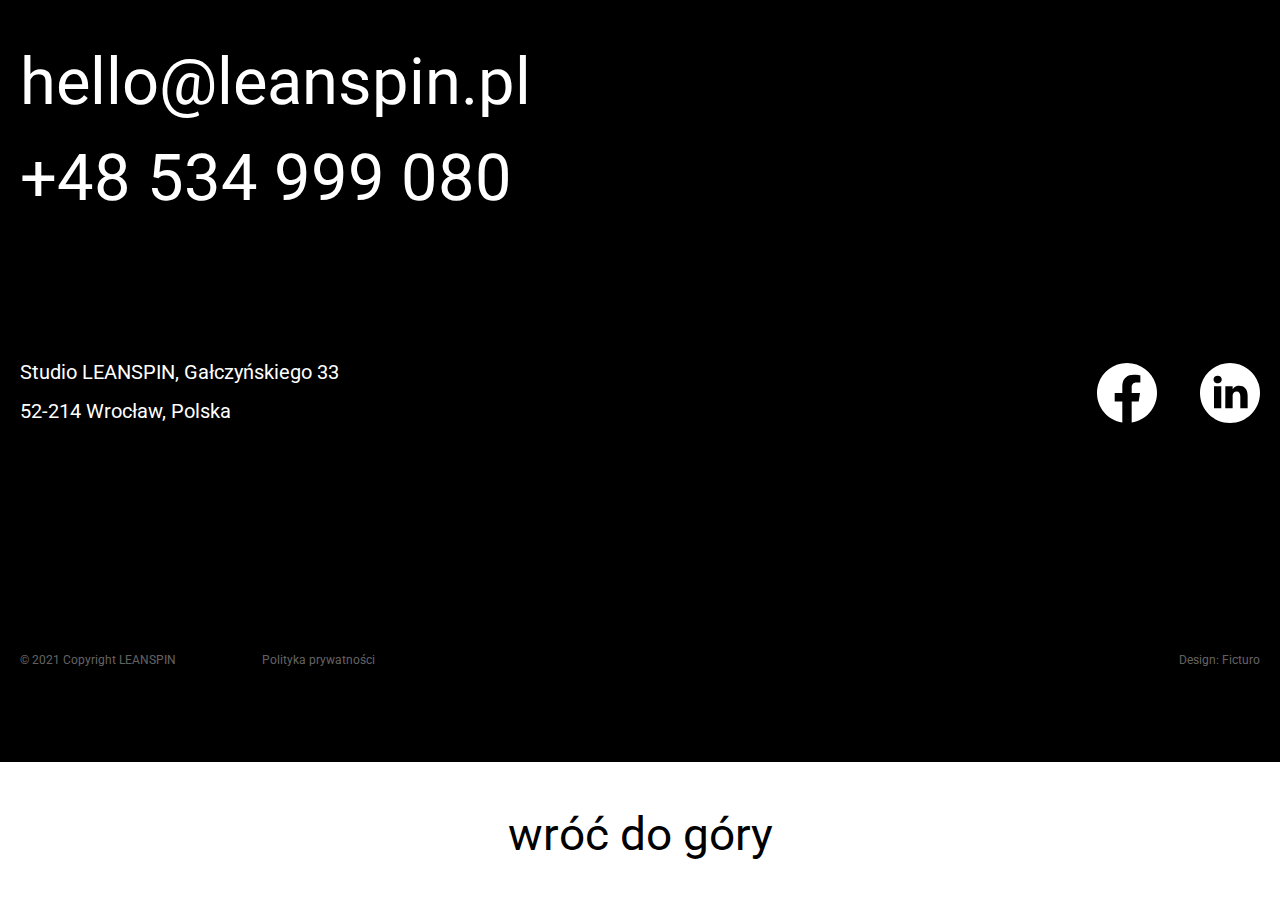
==== commit f3d336d7: "FIX V2" ====
--- a/index.html
+++ b/index.html
@@ -39,10 +39,10 @@
       <div class="burger"></div>
     </nav>
     <div class="header-main">
-      <img class="header-main-img" src="/public/assets/images/svg/spin.svg"></img>
+      <img class="header-main-img" src="./public/assets/images/svg/spin.svg"></img>
       <div class="header-main-text">
         <div class="spin">
-          <img src="/public/assets/images/svg/spin.svg" alt="spin">
+          <img src="./public/assets/images/svg/spin.svg" alt="spin">
           <p class="spin" id="spinn">Spin!</p>
         </div>
         <script src="../src/libs/js/script.js"></script>
--- a/src/css/index.css
+++ b/src/css/index.css
@@ -1408,7 +1408,6 @@
 }
 .footer .wrapper-footer__left-contact h2:last-child {
   margin-bottom: 144px;
-  width: 390px;
 }
 .footer .wrapper-footer__left-adress {
   font-weight: 400;
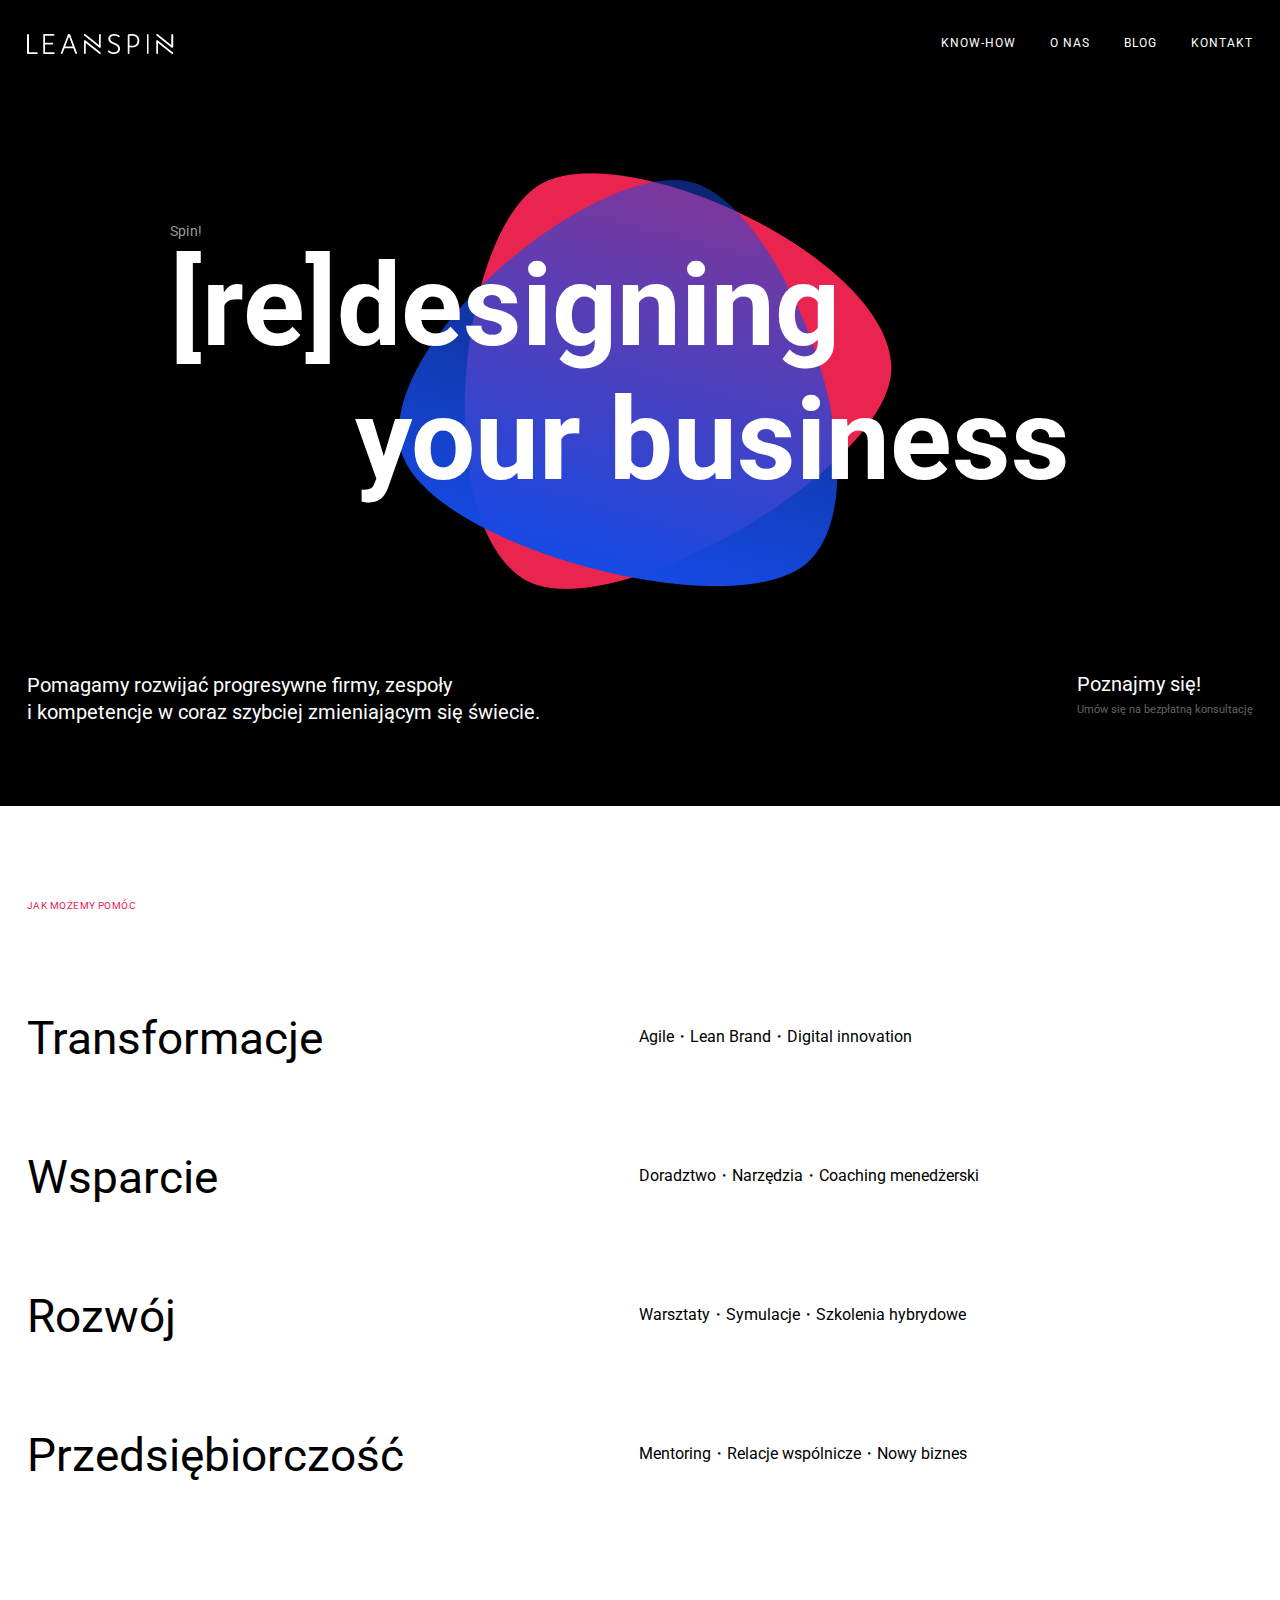
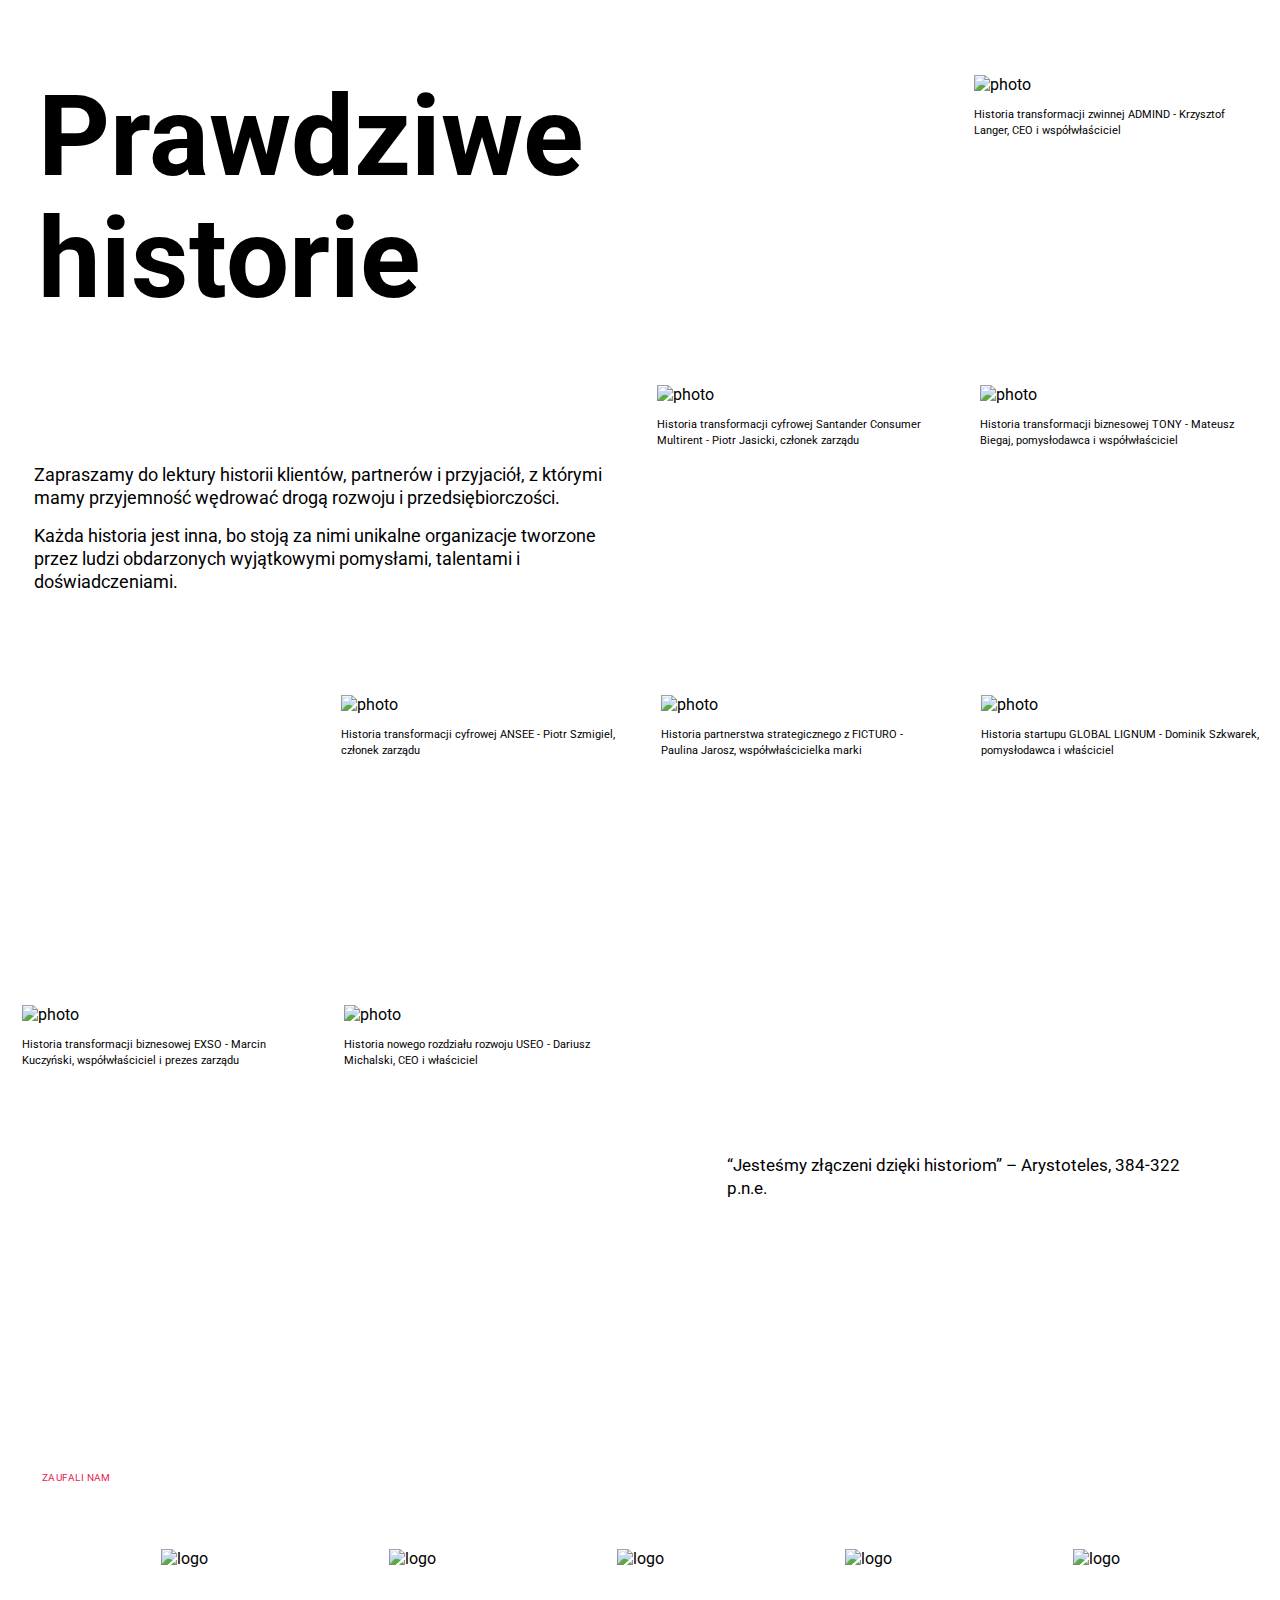
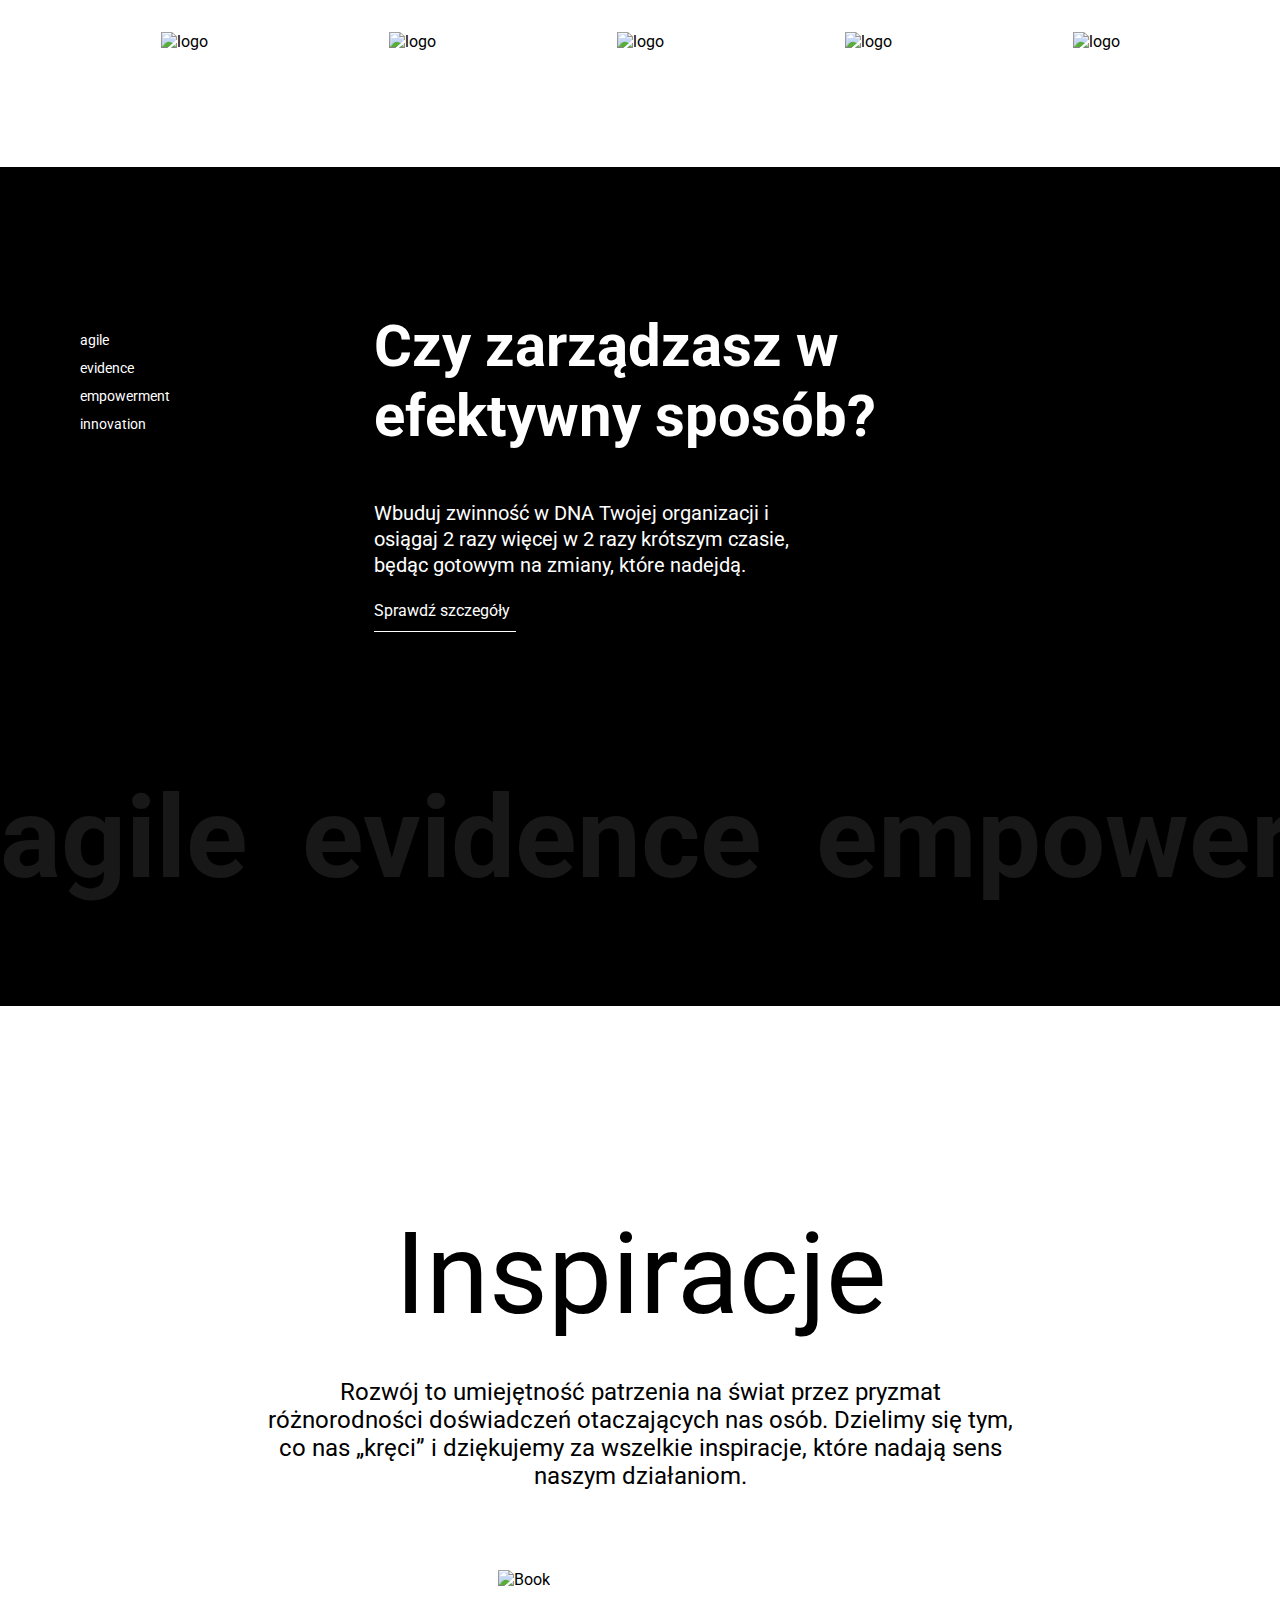
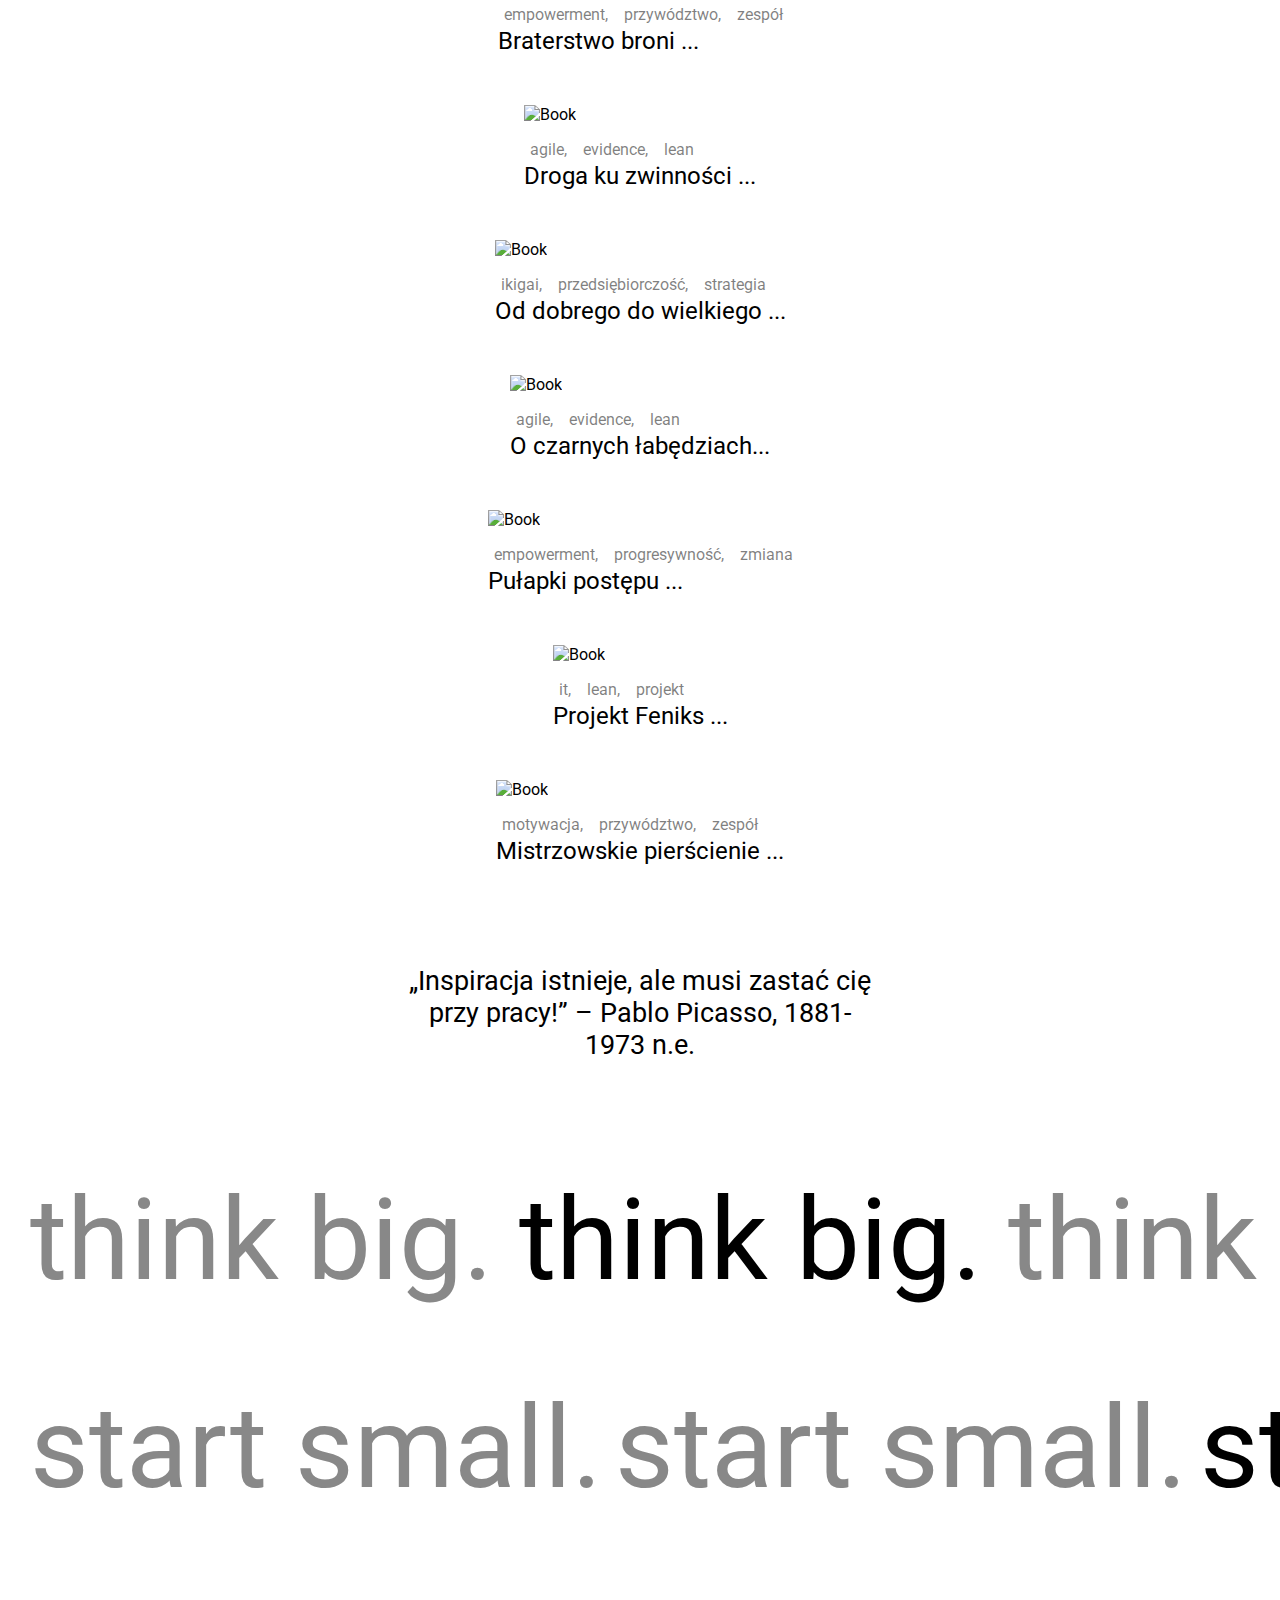
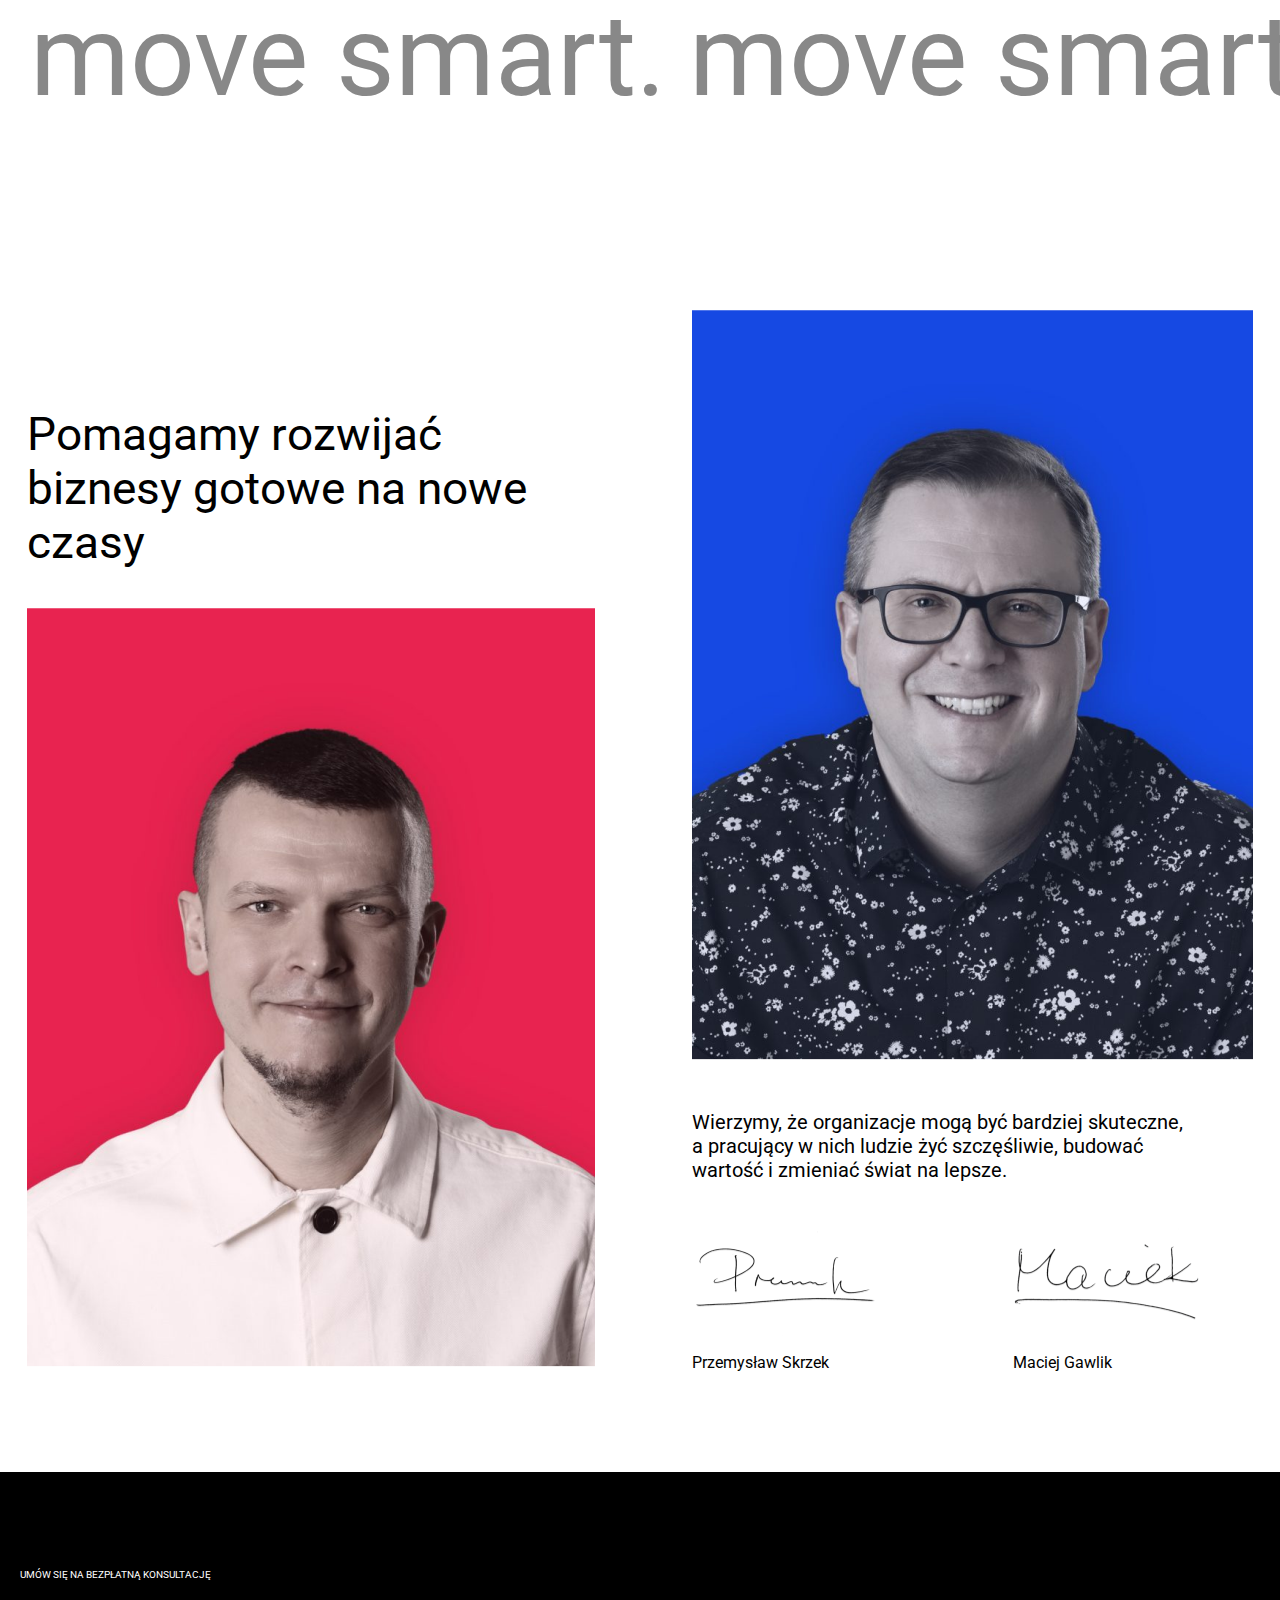
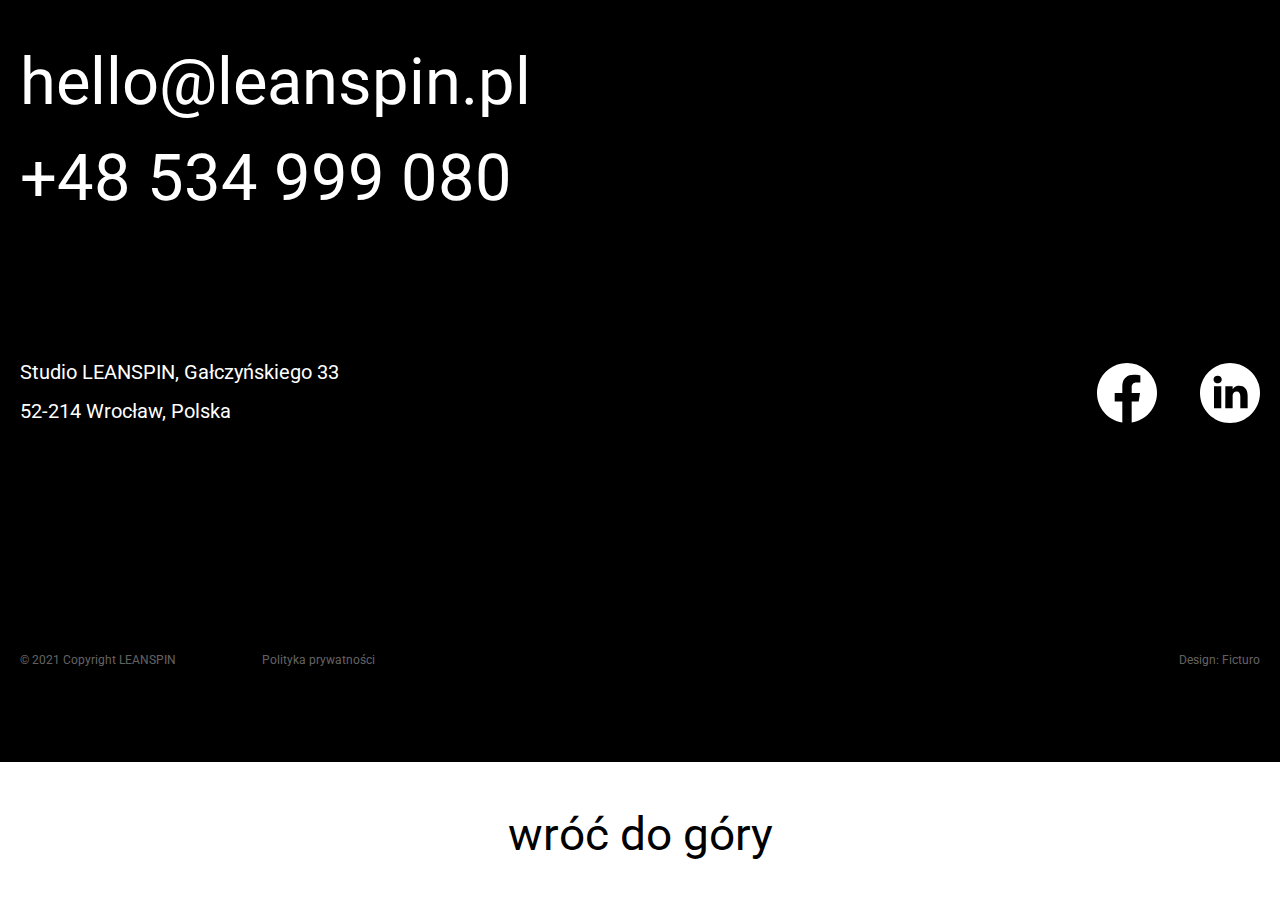
==== commit 7935bc75: "fix js" ====
--- a/index.html
+++ b/index.html
@@ -39,11 +39,10 @@
       <div class="burger"></div>
     </nav>
     <div class="header-main">
-      <img class="header-main-img" src="./public/assets/images/svg/spin.svg"></img>
+      <img class="header-main-img" src="./public/assets/images/png/Frame.png"></img>
       <div class="header-main-text">
         <div class="spin">
-          <img src="./public/assets/images/svg/spin.svg" alt="spin">
-          <p class="spin" id="spinn">Spin!</p>
+          <p>Spin!</p>
         </div>
         <script src="../src/libs/js/script.js"></script>
         <h1 class="header-main-text-1">[re]designing      </h1>
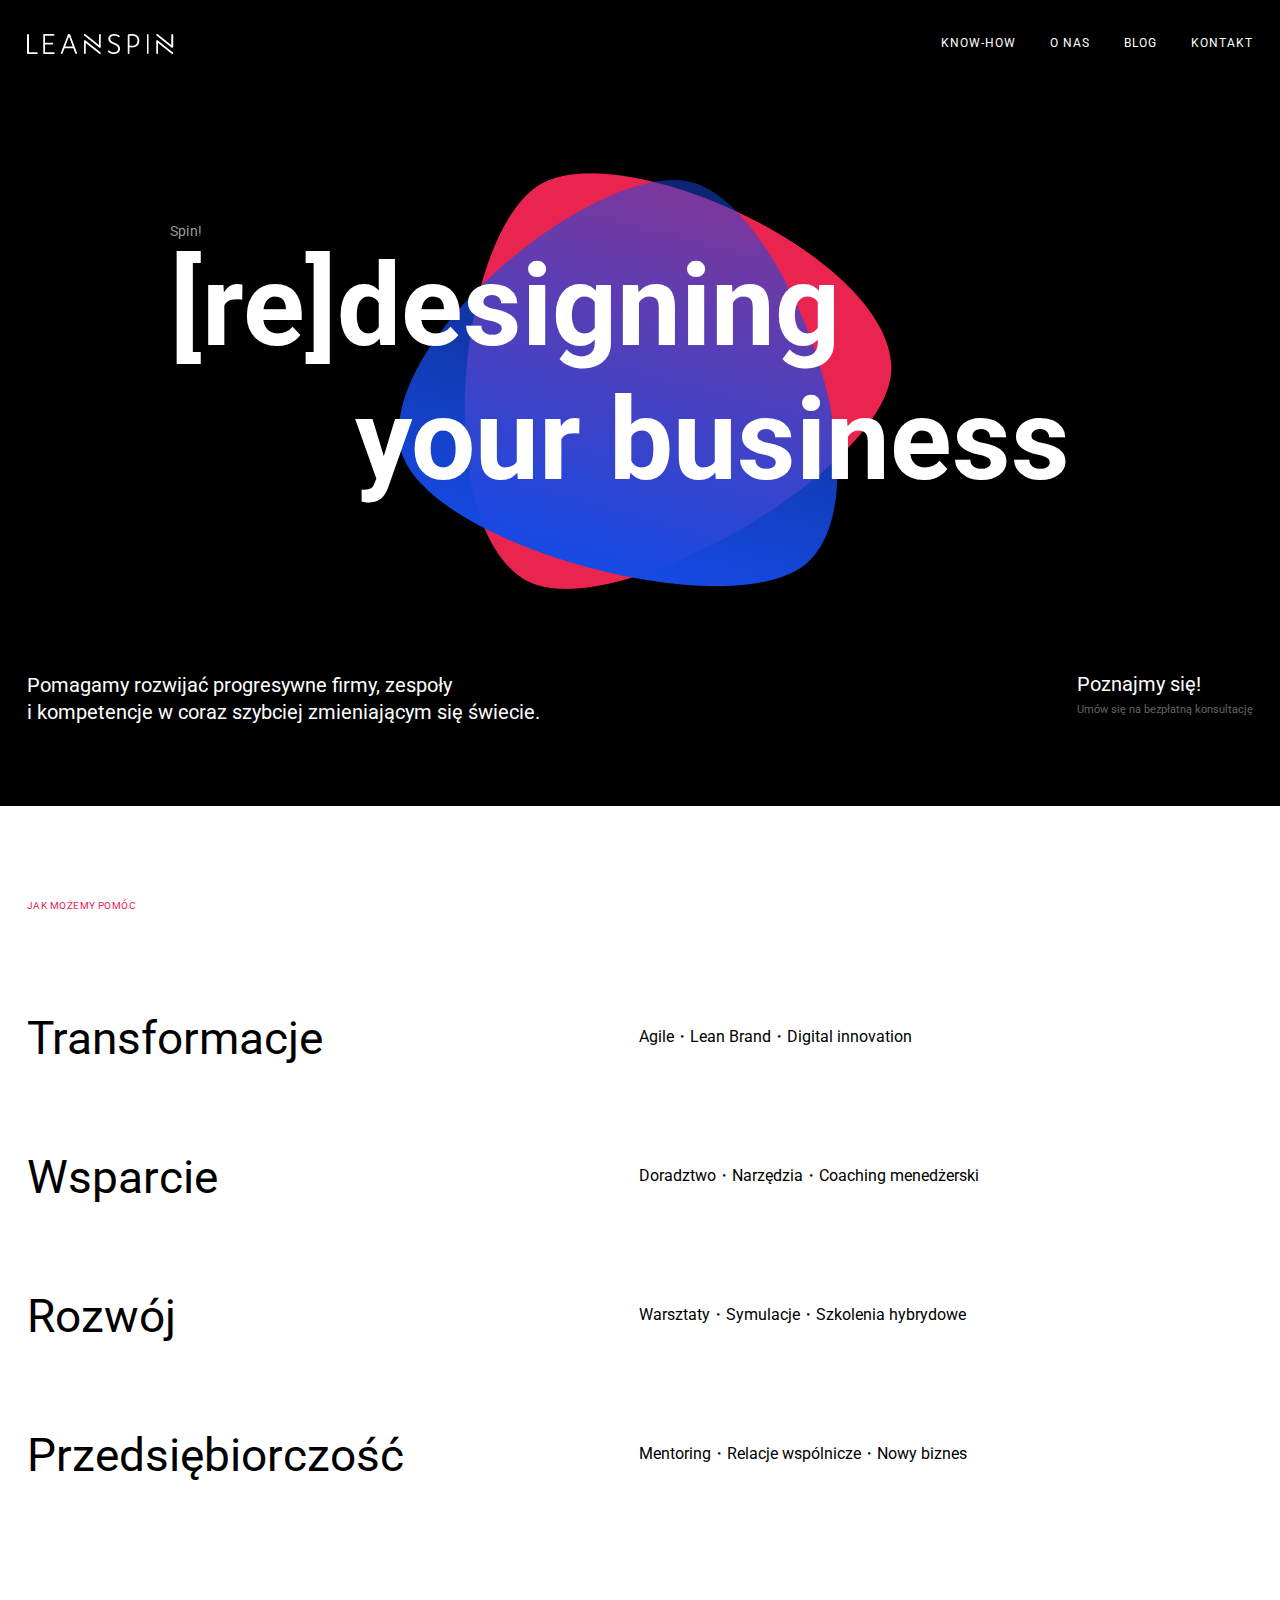
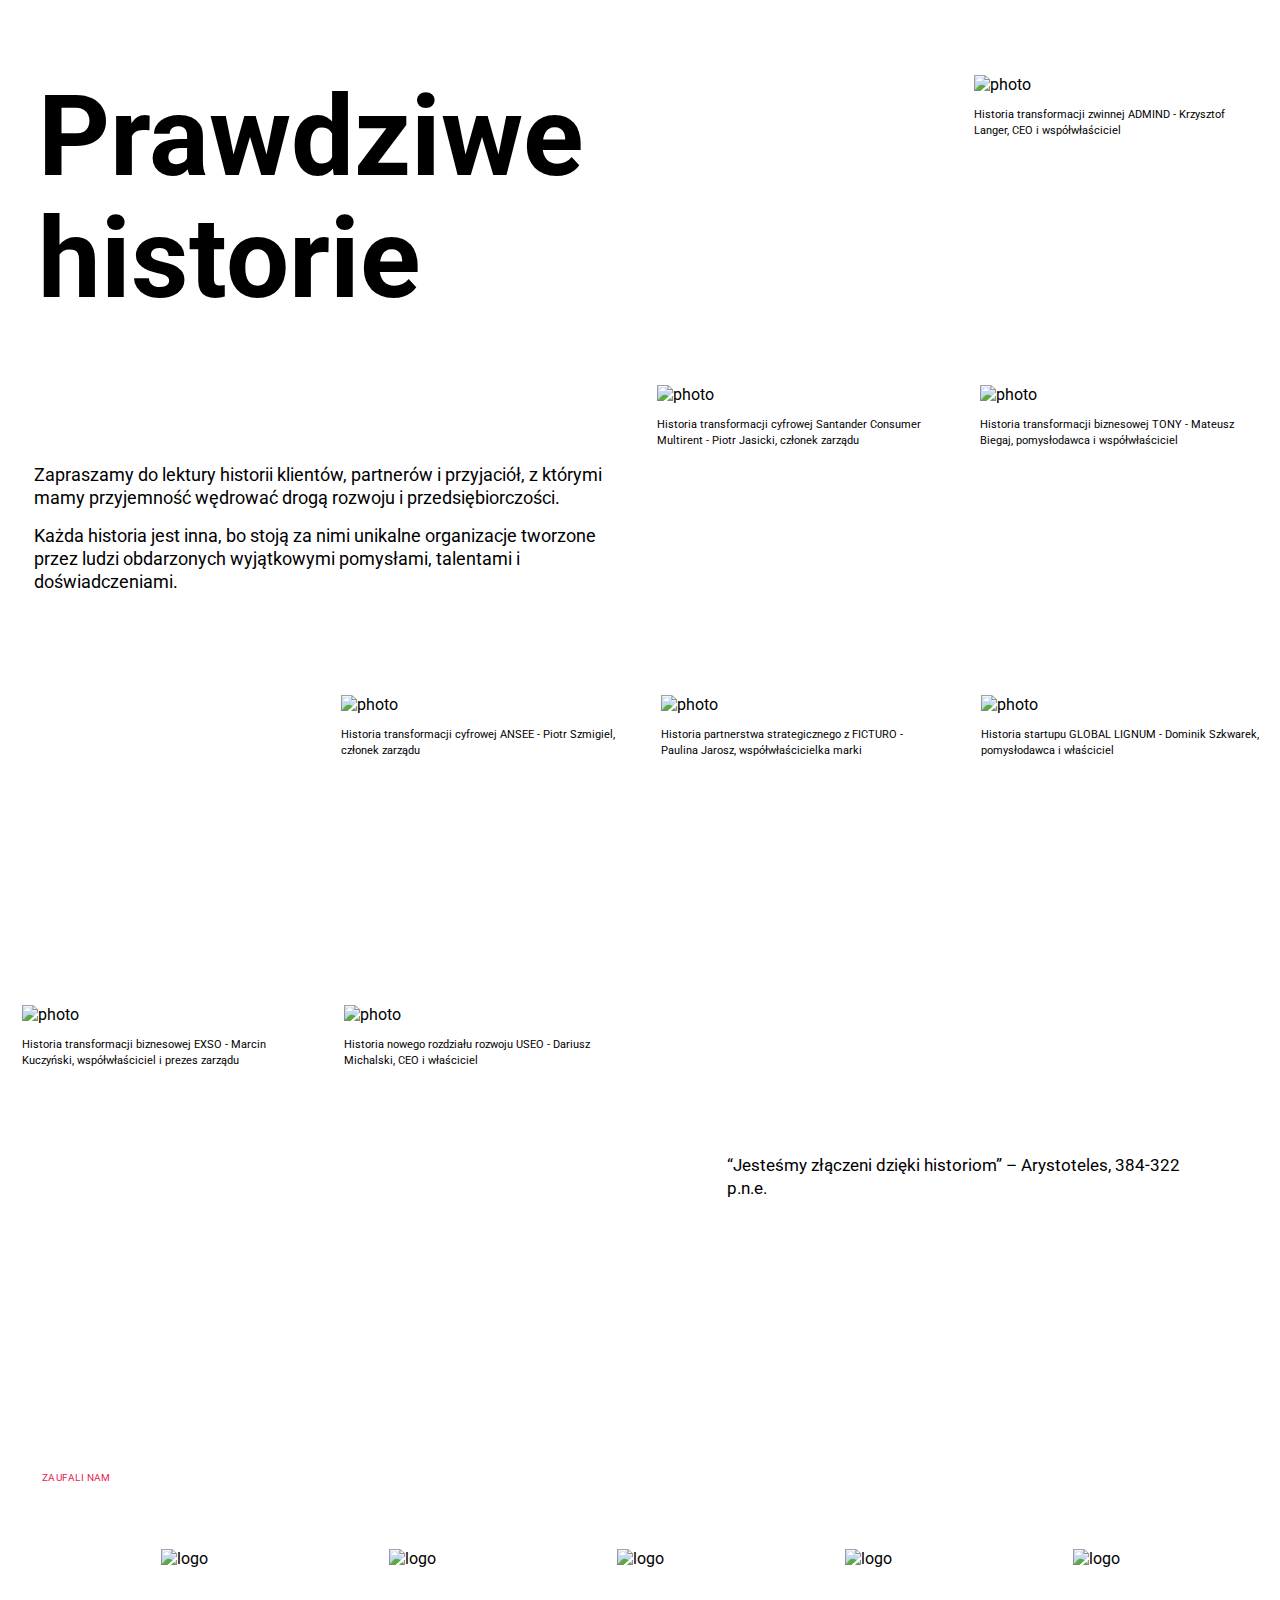
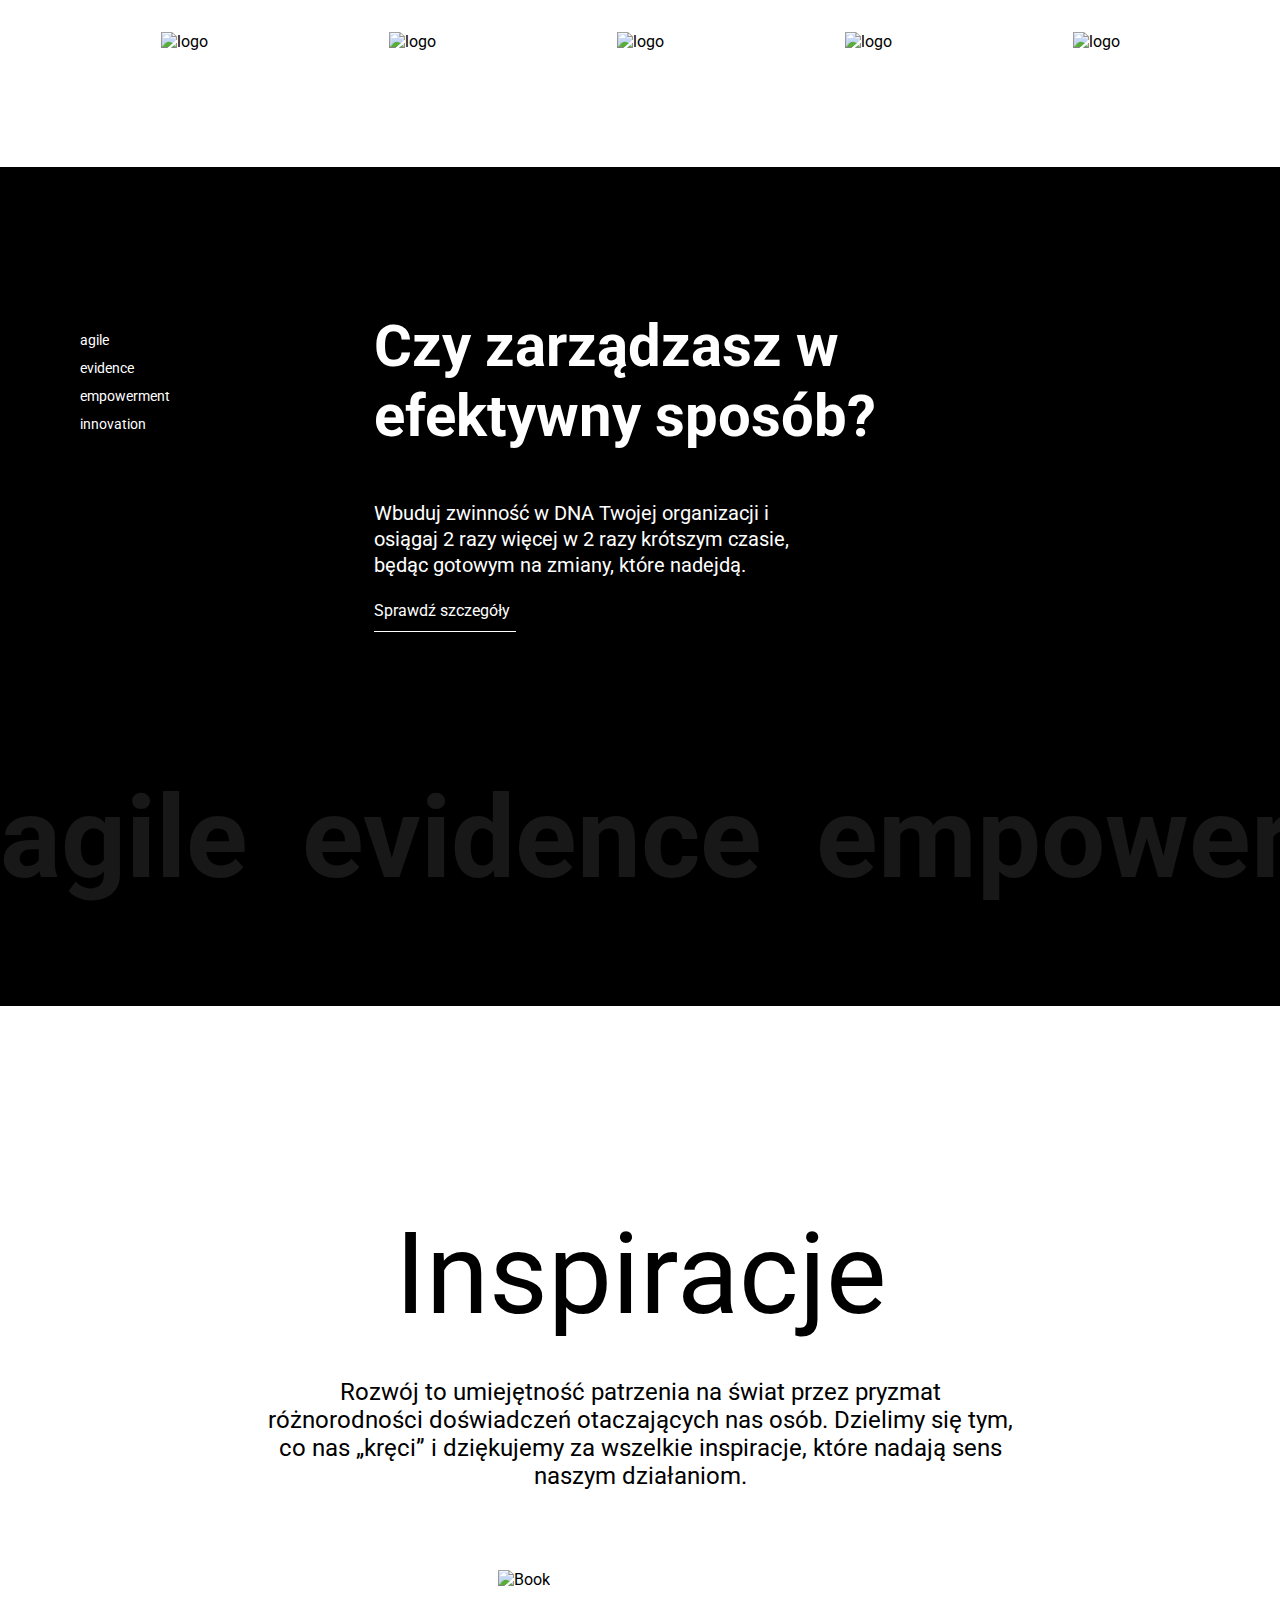
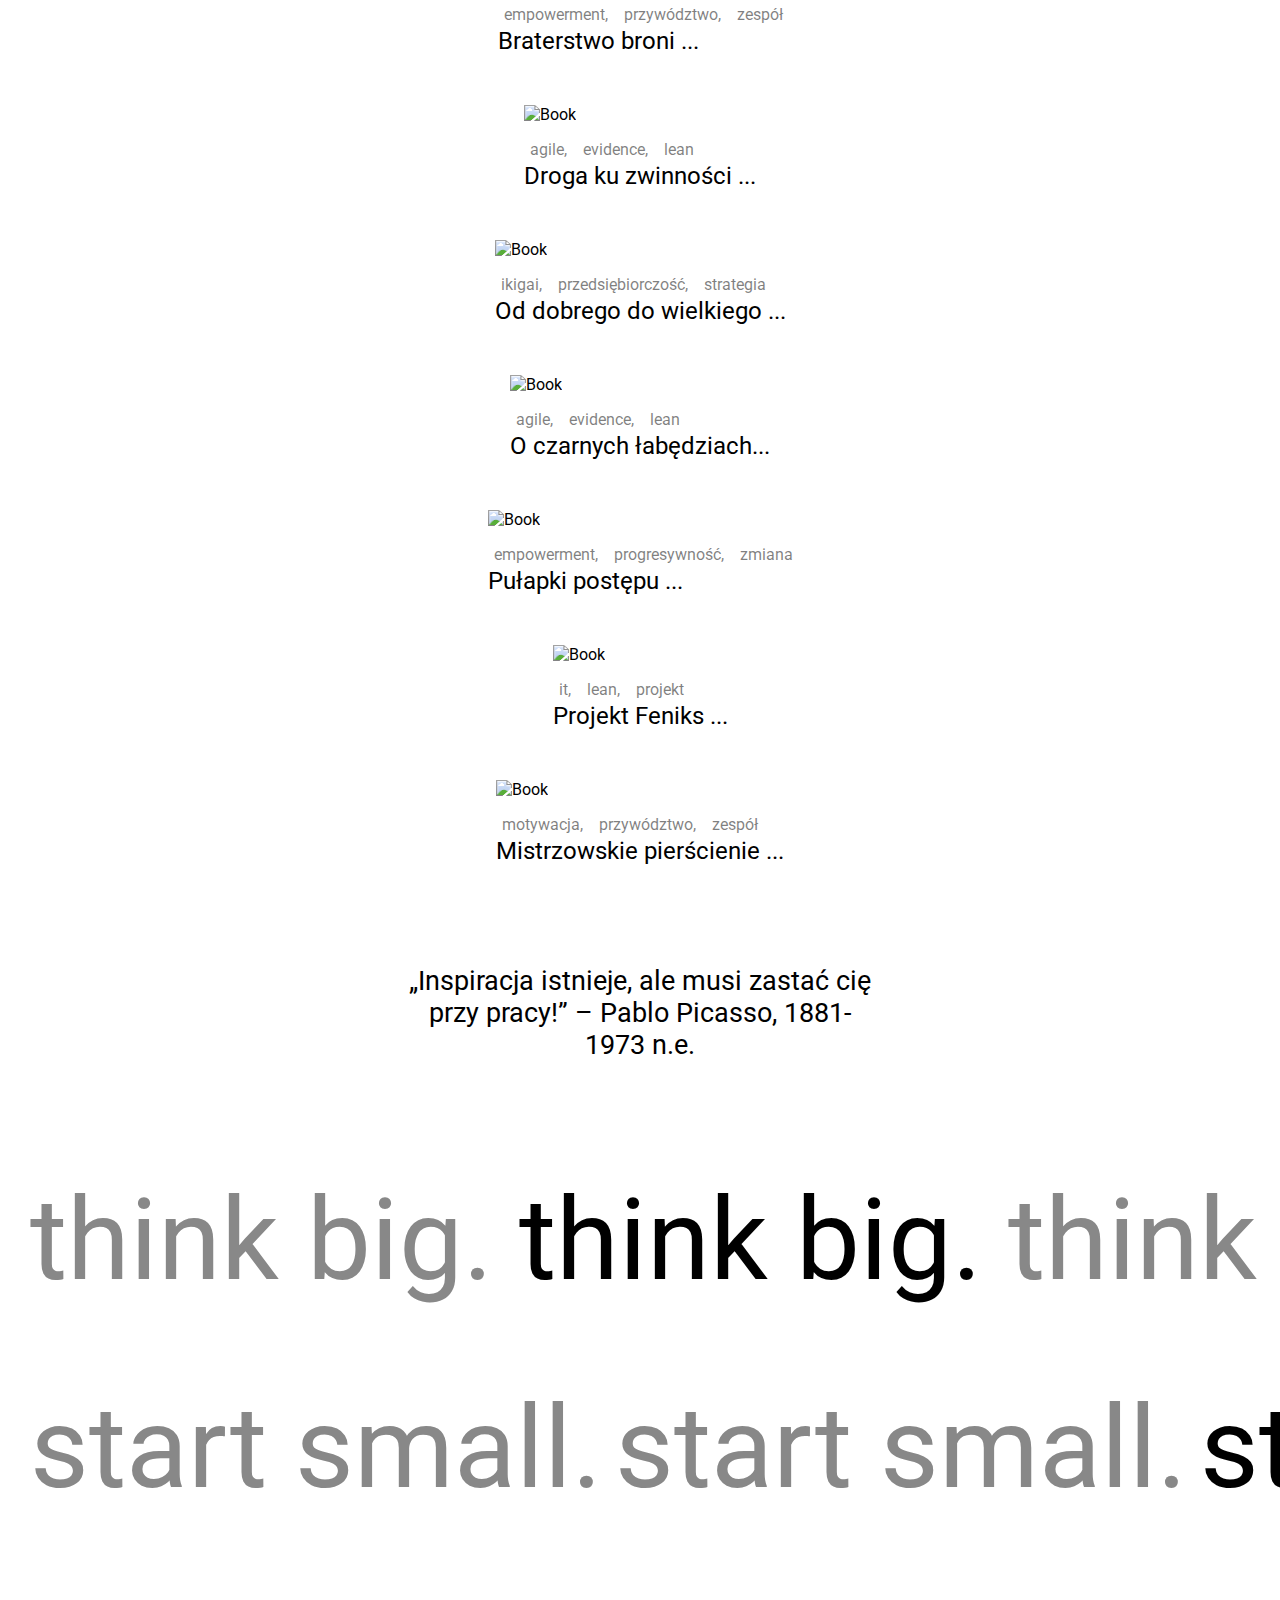
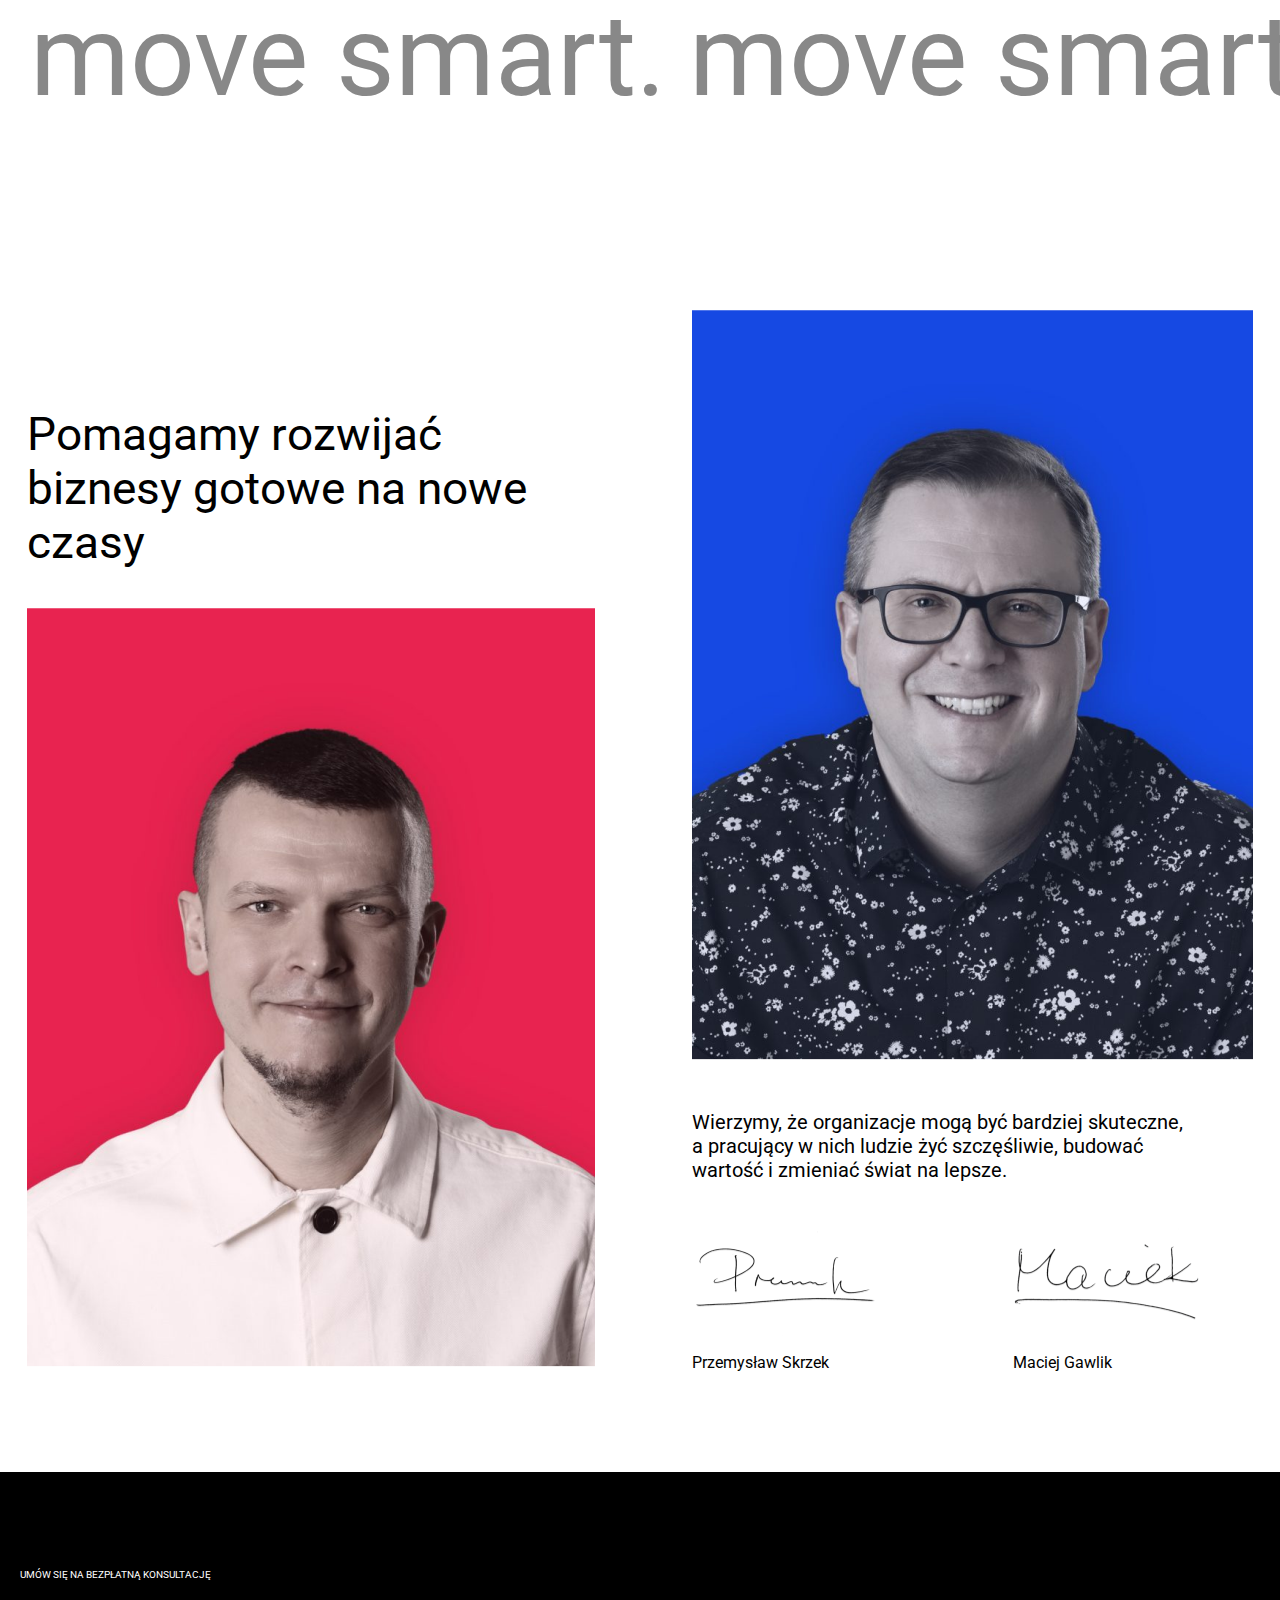
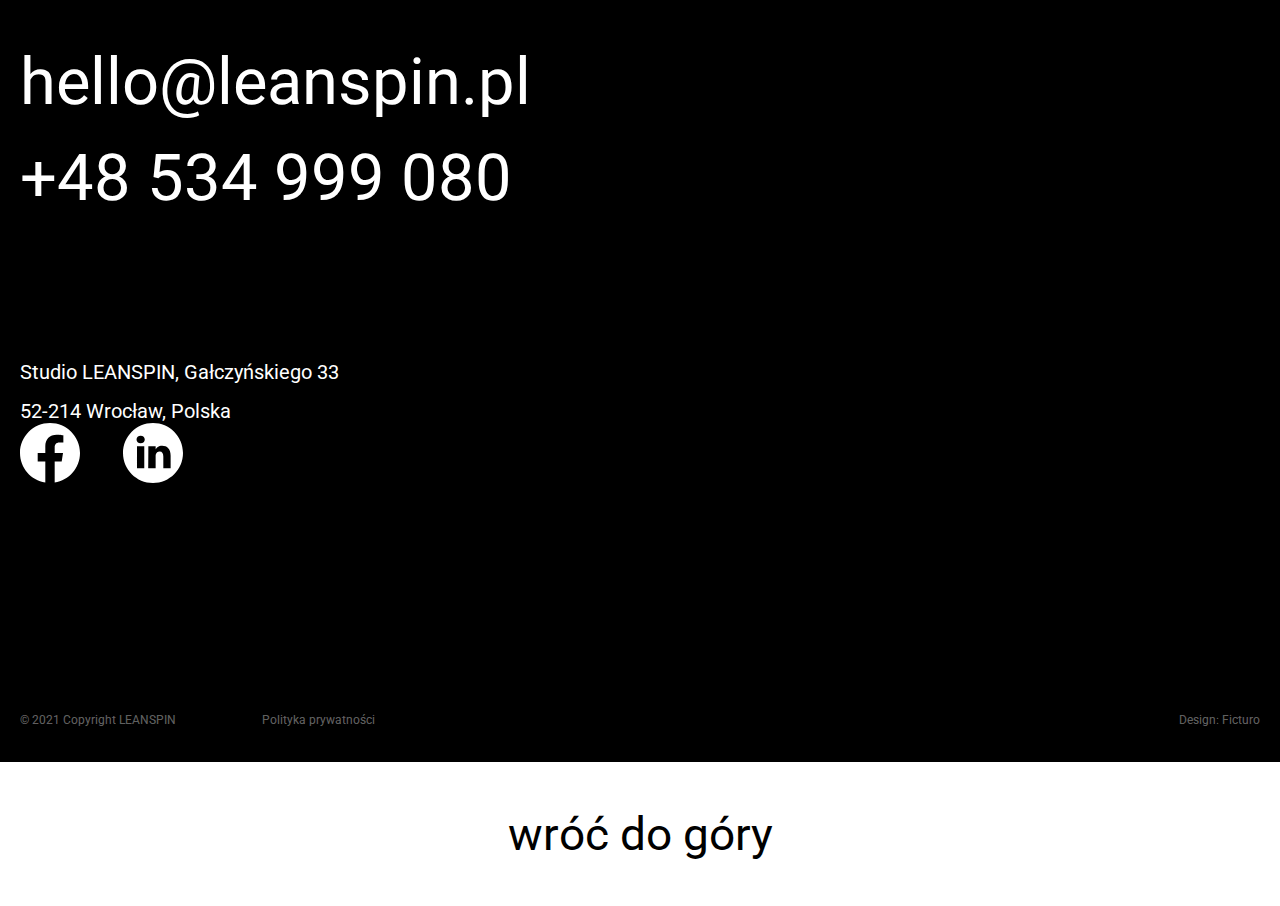
==== commit 3b4f2ba4: "fix" ====
--- a/index.html
+++ b/index.html
@@ -34,16 +34,12 @@
         <li class="header-top-nav__item">
           <a href="#">KONTAKT</a>
         </li>
-        
       </ul>
-      <div class="burger"></div>
     </nav>
     <div class="header-main">
       <img class="header-main-img" src="./public/assets/images/png/Frame.png"></img>
       <div class="header-main-text">
-        <div class="spin">
-          <p>Spin!</p>
-        </div>
+        <p class="spin">Spin!</p>
         <script src="../src/libs/js/script.js"></script>
         <h1 class="header-main-text-1">[re]designing      </h1>
         <h1 class="header-main-text-2">     your business</h1>
@@ -300,7 +296,6 @@
           <p>Pułapki postępu ...</p>
         </div>
       </div>
-
       <div class="inspiracje__book-wrapper-1">
         <div class="inspiracje-quote">
           <p>
@@ -308,7 +303,6 @@
             Picasso, 1881-1973 n.e.
           </p>
         </div>
-  
         <div class="inspiracje__book">
           <div class="inspiracje__book-wrapper">
             <div class="inspiracje__book-img">
@@ -411,31 +405,33 @@
           <h2>+48 534 999 080</h2>
         </div>
         <div class="wrapper-footer__left-adress">
-          <p>Studio LEANSPIN, Gałczyńskiego 33</p>
-          <p>52-214 Wrocław, Polska</p>
-        </div>
-      </div>
-      <div class="wrapper-footer__right">
-        <svg
-          width="60"
-          height="60"
-          viewBox="0 0 60 60"
-          xmlns="http://www.w3.org/2000/svg"
-        >
-          <path
-            d="M60 29.901C60 13.387 46.569 0 30 0C13.431 0 0 13.387 0 29.901C0 44.826 10.97 57.196 25.313 59.44V38.545H17.695V29.9H25.312V23.313C25.312 15.819 29.792 11.679 36.644 11.679C39.926 11.679 43.359 12.263 43.359 12.263V19.622H39.576C35.85 19.622 34.687 21.927 34.687 24.292V29.9H43.007L41.677 38.544H34.687V59.438C49.03 57.196 60 44.826 60 29.901Z"
-          />
-        </svg>
-        <svg
-          width="60"
-          height="60"
-          viewBox="0 0 60 60"
-          xmlns="http://www.w3.org/2000/svg"
-        >
-          <path
-            d="M30 0C13.434 0 0 13.434 0 30C0 46.566 13.434 60 30 60C46.566 60 60 46.566 60 30C60 13.434 46.566 0 30 0ZM21.282 45.352H13.976V23.37H21.282V45.352ZM17.63 20.369H17.583C15.131 20.369 13.545 18.681 13.545 16.572C13.545 14.415 15.18 12.773 17.679 12.773C20.179 12.773 21.716 14.415 21.764 16.572C21.764 18.681 20.178 20.369 17.63 20.369ZM47.629 45.352H40.323V33.592C40.323 30.637 39.265 28.622 36.622 28.622C34.603 28.622 33.402 29.981 32.873 31.293C32.68 31.763 32.633 32.419 32.633 33.076V45.352H25.327C25.327 45.352 25.422 25.432 25.327 23.37H32.633V26.483C33.603 24.985 35.341 22.854 39.217 22.854C44.024 22.854 47.629 25.996 47.629 32.747V45.352Z"
-          />
-        </svg>
+          <div class="wrapper-footer__left-adress-p">
+            <p>Studio LEANSPIN, Gałczyńskiego 33</p>
+            <p>52-214 Wrocław, Polska</p>
+          </div>
+          <div class="wrapper-footer__right">
+            <svg
+              width="60"
+              height="60"
+              viewBox="0 0 60 60"
+              xmlns="http://www.w3.org/2000/svg"
+            >
+              <path
+                d="M60 29.901C60 13.387 46.569 0 30 0C13.431 0 0 13.387 0 29.901C0 44.826 10.97 57.196 25.313 59.44V38.545H17.695V29.9H25.312V23.313C25.312 15.819 29.792 11.679 36.644 11.679C39.926 11.679 43.359 12.263 43.359 12.263V19.622H39.576C35.85 19.622 34.687 21.927 34.687 24.292V29.9H43.007L41.677 38.544H34.687V59.438C49.03 57.196 60 44.826 60 29.901Z"
+              />
+            </svg>
+            <svg
+              width="60"
+              height="60"
+              viewBox="0 0 60 60"
+              xmlns="http://www.w3.org/2000/svg"
+            >
+              <path
+                d="M30 0C13.434 0 0 13.434 0 30C0 46.566 13.434 60 30 60C46.566 60 60 46.566 60 30C60 13.434 46.566 0 30 0ZM21.282 45.352H13.976V23.37H21.282V45.352ZM17.63 20.369H17.583C15.131 20.369 13.545 18.681 13.545 16.572C13.545 14.415 15.18 12.773 17.679 12.773C20.179 12.773 21.716 14.415 21.764 16.572C21.764 18.681 20.178 20.369 17.63 20.369ZM47.629 45.352H40.323V33.592C40.323 30.637 39.265 28.622 36.622 28.622C34.603 28.622 33.402 29.981 32.873 31.293C32.68 31.763 32.633 32.419 32.633 33.076V45.352H25.327C25.327 45.352 25.422 25.432 25.327 23.37H32.633V26.483C33.603 24.985 35.341 22.854 39.217 22.854C44.024 22.854 47.629 25.996 47.629 32.747V45.352Z"
+              />
+            </svg>
+          </div>
+        </div>
       </div>
     </div>
     <div class="footer__copyright">
@@ -461,3 +457,13 @@
     document.documentElement.scrollTop = 0;
   }
 </script>
+
+<!-- Header spin -->
+<script>
+  const spinThis = document.querySelector('.header-main-img')
+  const onSpin = document.querySelector('.spin')
+
+  onSpin.addEventListener('click', function () {
+  spinThis.classList.toggle('animate')
+})
+</script> 
